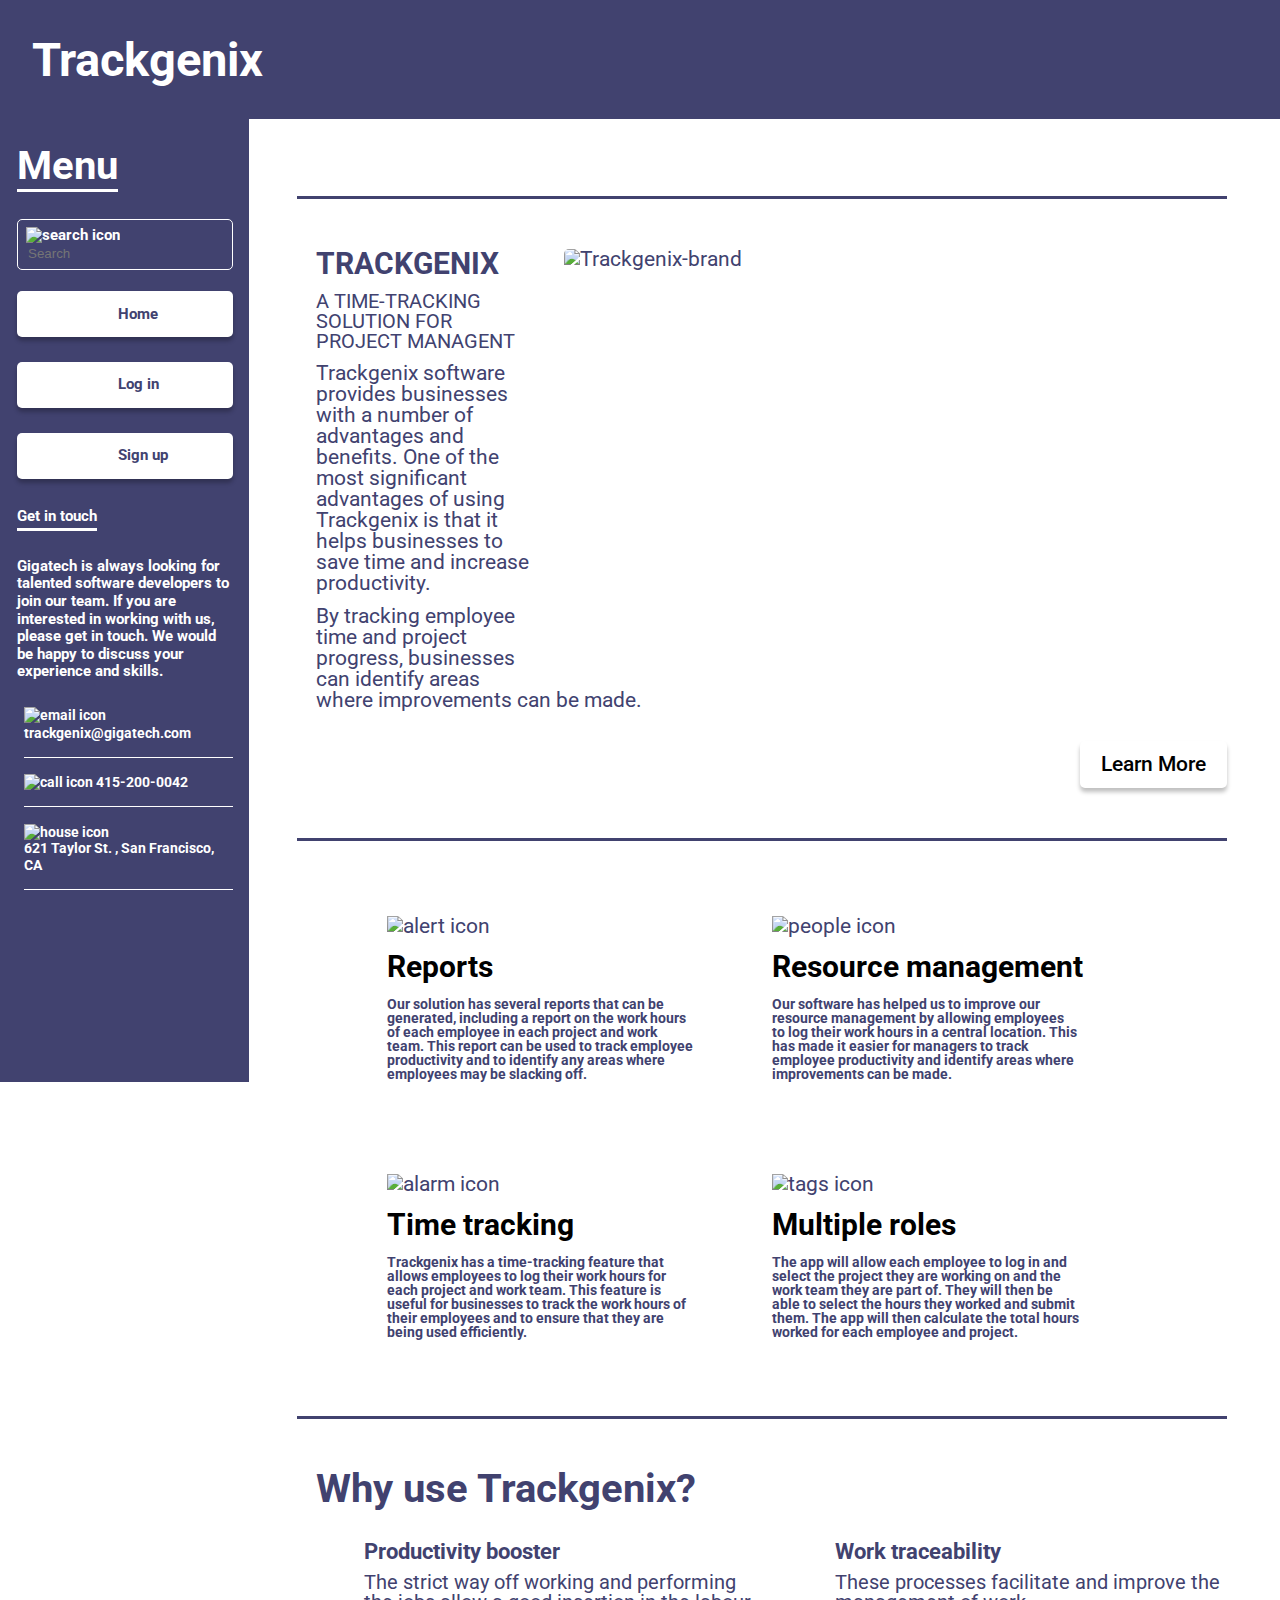
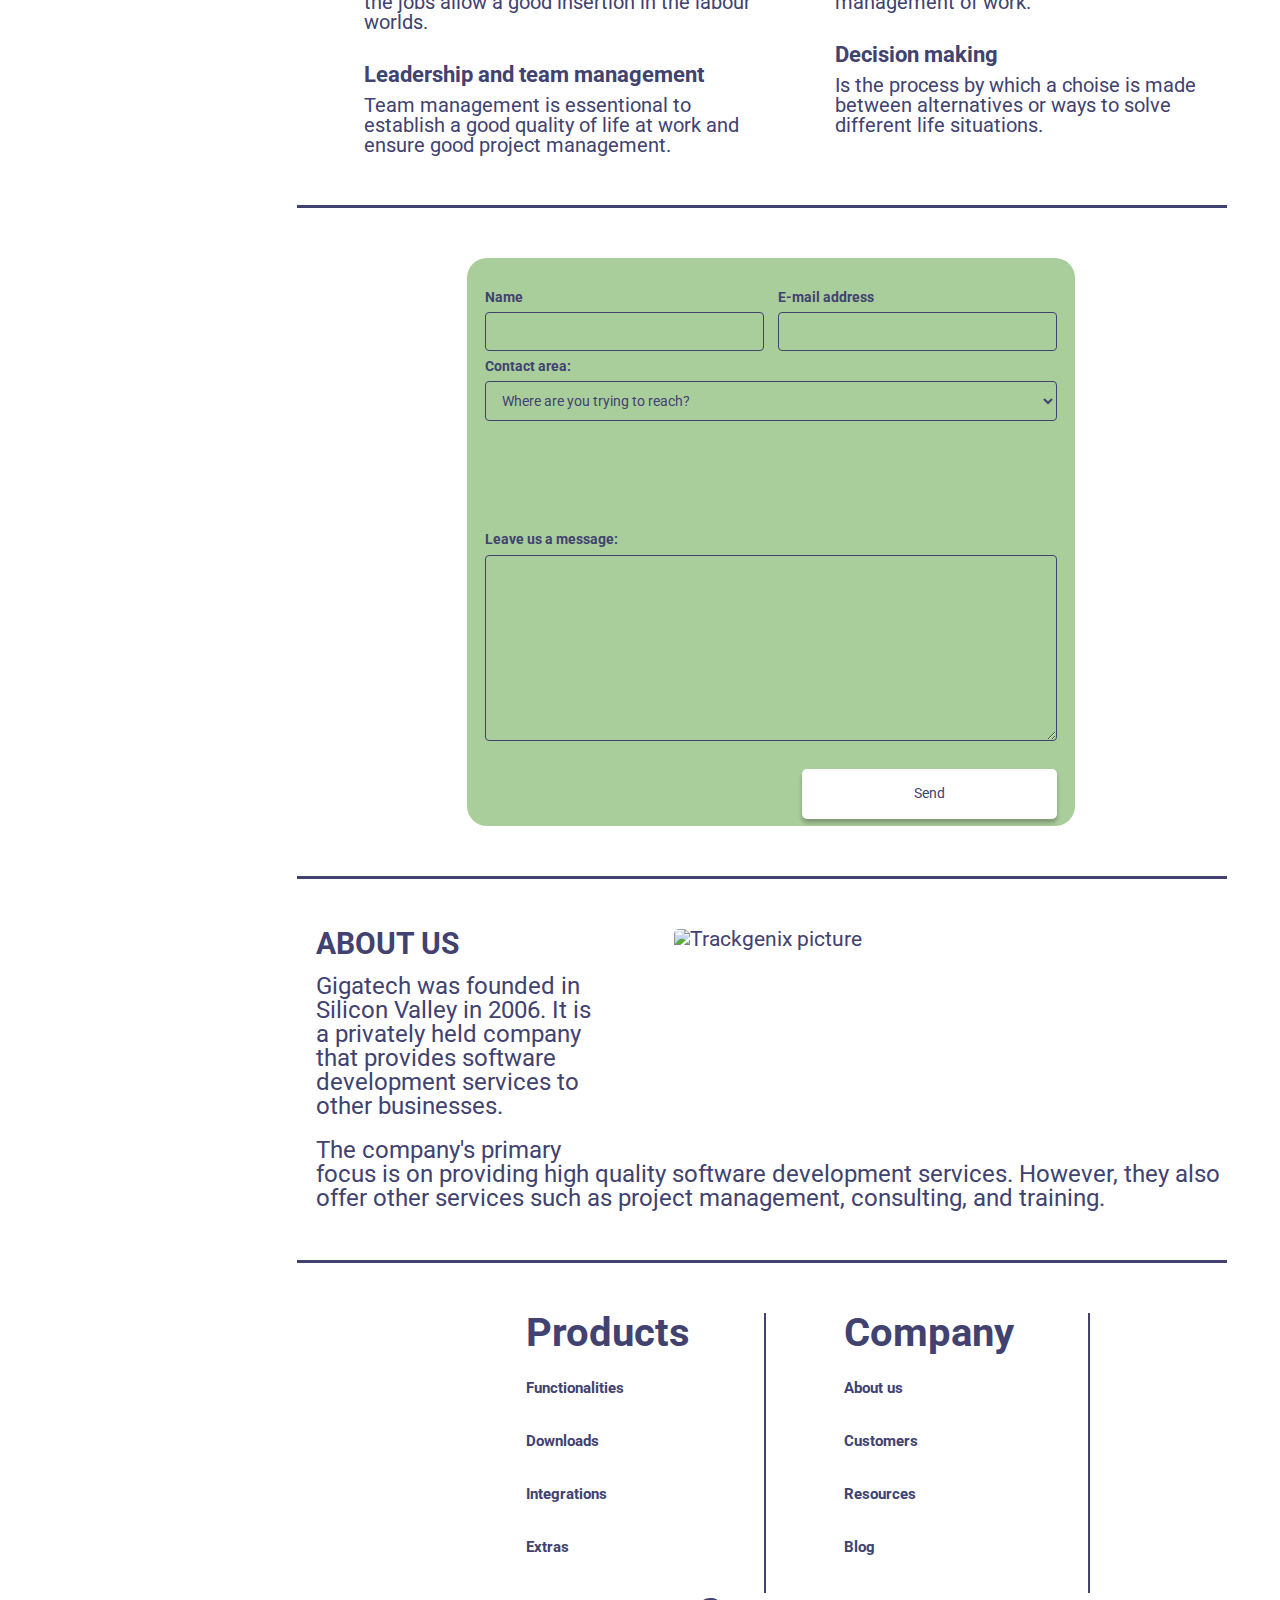
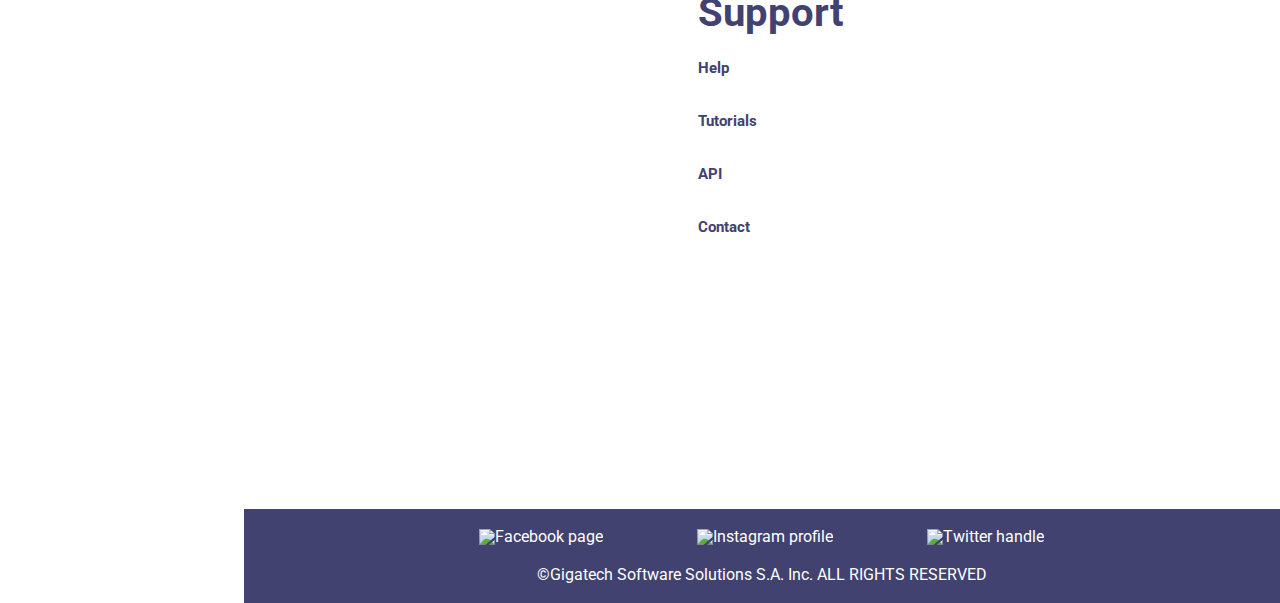
==== semana-04/index.html @ 24db3310 "BaSP-W04-2022: Change log: - Updated foder structure - Copied work from last week to 'semana-04' - A" ====
<!DOCTYPE html>
<html lang="en">
	<head>
		<meta charset="UTF-8">
		<meta http-equiv="X-UA-Compatible" content="IE=edge">
		<meta name="viewport" content="width=device-width, initial-scale=1.0">
		<title>Trackgenix</title>
        <link rel="stylesheet" href="style/reset.css">
        <link rel="stylesheet" href="style/fonts.css">
        <link rel="stylesheet" href="style/style.css">
	</head>
	<body>
		<header>
			<h1>Trackgenix</h1>
		</header>
		<aside>
			<h2>Menu</h2>
			<div class="search-box">
				<img src="/assets/icons/search(white)-icon.svg" alt="search icon">
				<input type="search" placeholder="Search">
			</div>
			<nav>
				<ul>
					<li>
						<a href="/">
							<div class="icon home-icon"></div>
							<span>Home</span>
						</a>
					</li>
					<li>
						<a href="/login">
							<div class="icon login-icon"></div>
							<span>Log in</span>
						</a>
					</li>
					<li>
						<a href="/signup">
							<div class="icon signup-icon"></div>
							<span>Sign up</span>
						</a>
					</li>
				</ul>
			</nav>
			<section class="get-in-touch">
				<h3>Get in touch</h3>
				<p>
					Gigatech is always looking for talented software developers to join our team.
					If you are interested in working with us, please get in touch.
					We would be happy to discuss your experience and skills.
				</p>
				<ul>
					<li>
						<a href="mailto:trackgenix@gigatech.com">
							<img src="/assets/icons/mail-icon.svg" alt="email icon">
							<span>trackgenix@gigatech.com</span>
						</a>
					</li>
					<li>
						<a href="tel:+14152000042">
							<img src="/assets/icons/phone-icon.svg" alt="call icon">
							<span>415-200-0042</span>
						</a>
					</li>
					<li>
						<a href="https://www.google.com/maps/place/621+Taylor+St,+San+Francisco,+CA+94102,+USA">
							<img src="/assets/icons/house2-icon.svg" alt="house icon">
							<span>621 Taylor St. , San Francisco, CA</span>
						</a>
					</li>
                </ul>
			</section>
		</aside>
		<main>
			<section class="intro">
				<img src="/assets/img/time-tracking-art.png" alt="Trackgenix-brand">
				<h2>Trackgenix</h2>
				<h3>a time-tracking solution for project managent</h3>
				<p>
					<strong>Trackgenix</strong> software provides businesses with a number of advantages and benefits.
					One of the most significant advantages of using <strong>Trackgenix</strong> is that it helps
					businesses to <em>save time and increase productivity</em>.</p>
				<p>
					By tracking employee time and project progress, businesses can identify
					areas where improvements can be made.
				</p>
				<a href="/products/trackgenix">Learn More</a>
			</section>
			<section class="features">
				<div>
					<img src="/assets/icons/alert-icon.svg" alt="alert icon">
					<div>
						<h3>Reports</h3>
						<p>
							Our solution has several reports that can be generated,
							including a report on the work hours of each employee in each project and work team.
							This report can be used to <em>track employee productivity</em> and to identify any areas
							where employees may be slacking off.
						</p>
					</div>
				</div>
				<div>
					<img src="/assets/icons/alarm-icon.svg" alt="alarm icon">
					<div>
						<h3>Time tracking</h3>
						<p>
							Trackgenix has a <em>time-tracking feature</em> that allows employees to log their work hours
							<em>for each project and work team</em>. This feature is useful for businesses to track
							the work hours of their employees and to ensure that they are being used efficiently.
						</p>
					</div>
				</div>
				<div>
					<img src="/assets/icons/people-icon.svg" alt="people icon">
					<div>
						<h3>Resource management</h3>
						<p>
							Our software has helped us to <em>improve our resource management</em> by allowing employees
							to log their work hours in a central location. This has made it easier for managers to track
							employee productivity and <em>identify areas where improvements can be made</em>.
						</p>
					</div>
				</div>
				<div>
					<img src="/assets/icons/tags-icon.svg" alt="tags icon">
					<div>
						<h3>Multiple roles</h3>
						<p>
							The app will allow each employee to log in and select the project they are working on and
							the work team they are part of. They will then be able to select the hours they worked and
							submit them. The app will then calculate the total hours worked for each employee and project.
						</p>
					</div>
				</div>
			</section>
			<section class="benefits">
				<h2>Why use Trackgenix?</h2>
				<ul>
					<li>
						<h3>Productivity booster</h3>
						<p>
							The strict way off working and performing the jobs
							allow a good insertion in the labour worlds.
						</p>
					</li>
					<li>
						<h3>Leadership and team management</h3>
						<p>
							Team management is essentional to establish a good quality of life
							at work and ensure good project management.
						</p>
					</li>
					<li>
						<h3>Work traceability</h3>
						<p>These processes facilitate and improve the management of work.</p>
					</li>
					<li>
						<h3>Decision making</h3>
						<p>
							Is the process by which a choise is made between alternatives
							or ways to solve different life situations.
						</p>
					</li>
				</ul>
			</section>
			<section>
				<form action="/send-message" method="POST">
					<div>
						<label for="name">Name</label>
						<input type="text" name="name" id="name">
						<label for="email">E-mail address</label>
						<input type="email" name="email" id="email">
					</div>
					<label for="area">Contact area:</label>
					<select name="area" id="area">
						<option value="" disabled="true" selected="true">Where are you trying to reach?</option>
						<option value="hr">Human Resources</option>
						<option value="business">Business</option>
						<option value="sysadmin">Systems</option>
					</select>
					<label for="message">Leave us a message:</label>
					<textarea name="message" id="message" cols="50" rows="10"></textarea>
					<input type="submit" value="Send">
				</form>
			</section>
			<section class="about-us">
				<img src="/assets/img/trackgenix-headquarters.jpg" alt="Trackgenix picture">
				<h2>About us</h2>
				<p>
					Gigatech was founded in Silicon Valley in 2006. It is a privately held company
					that <em>provides software development services to other businesses</em>.
				</p>
				<p>
					The company's primary focus is on <em>providing high quality software development services</em>.
					However, they also offer other services such as project management, consulting, and training.
				</p>
			</section>
			<section class="site-map">
				<div>
					<h3>Products</h3>
					<ul>
						<li><a href="/product-features">Functionalities</a></li>
						<li><a href="/downloads">Downloads</a></li>
						<li><a href="/plugins">Integrations</a></li>
						<li><a href="/extras">Extras</a></li>
					</ul>
				</div>
				<div>
					<h3>Company</h3>
					<ul>
						<li><a href="/about-us">About us</a></li>
						<li><a href="/clients">Customers</a></li>
						<li><a href="/resources">Resources</a></li>
						<li><a href="/blog">Blog</a></li>
					</ul>
				</div>
				<div>
					<h3>Support</h3>
					<ul>
						<li><a href="/documentation">Help</a></li>
						<li><a href="/documentation/tutorials">Tutorials</a></li>
						<li><a href="/documentation/api">API</a></li>
						<li><a href="/contact">Contact</a></li>
					</ul>
				</div>
			</section>
		</main>
		<footer>
			<ul>
				<li>
					<a href="www.facebook.com/Trackgenix">
						<img src="/assets/icons/Facebook(white).svg" alt="Facebook page">
					</a>
				</li>
				<li>
					<a href="www.instagram.com/Trackgenix">
						<img src="/assets/icons/Instagram(white).svg" alt="Instagram profile">
					</a>
				</li>
				<li>
					<a href="www.twitter.com/Trackgenix">
						<img src="/assets/icons/Twitter(white).svg" alt="Twitter handle">
					</a>
				</li>
			</ul>
			<p>&copy;Gigatech Software Solutions S.A. Inc. ALL RIGHTS RESERVED</p>
		</footer>
	</body>
</html>
---- semana-04/style/fonts.css ----
/* Roboto--Regular(400), Medium(500) Bold(700) @ Google Fonts */
@import url('https://fonts.googleapis.com/css2?family=Roboto:wght@400;700;500&display=swap');
---- semana-04/style/style.css ----
/* This are for debugging purposes
* {
    background-color: #00ff0004;
    outline: 0.1px solid green;
} */
body{
    font-family: 'Roboto', sans-serif;
}
header {
    position:fixed;
    width: 100%;
    top: 0px;
    left:0px;
    padding-block: 36px;
    padding-left: 32px;
    font-weight: bold;
    background-color: #41426F;
    color: white;
    font-size: 47px;
}
aside {
    position: fixed;
    /* 255px = 16.86% @ 1512 = 100% */
    width: 16.86%;
    top: 119px;
    left: 0px;
    padding: 23px 16px 192px 17px;
    background-color: #41426F;
    color: white;
    font-size: 15px;
    font-weight: bold;
    line-height: 17.58px;

}
aside h2 {
    display: inline-block;
    margin-bottom: 27px;
    border-bottom: 3px white solid;
    font-size: 40px;
    line-height: 47px;
}
aside h3 {
    display: inline-block;
    margin-bottom: 27px; ;
    border-bottom: 3px white solid;
    line-height: 24px;
}
aside .search-box {
    margin-bottom: 21px;
    padding: 7px 8px;
    background-color: transparent;
    border: 1px white solid;
    border-radius: 5px;
}
aside input {
    display: inline-block;
    height: 16px;
    background-color: inherit;
    border: 0px;
    color: white;
}
aside nav a {
    display: block;
    margin-bottom: 25px;
    padding-block: 14px;
    padding-left: 35%;
    background-color: white;
    border-radius: 5px;
    color: #41426F;
    text-align: left;
    text-decoration: none;
    box-shadow: 0px 4px 4px #00000040;
    transition-property: color background-color;
    transition-duration: 0.3s;
}
aside nav a:hover {
    background-color: #AACE9B;
    color: white;
}
aside nav span { margin-left: 5px; }
aside nav .icon {
    float: left;
    width: 20px;
    height: 20px;
    background-position: center;
    background-repeat: no-repeat;
    background-size: contain;
    vertical-align: middle;
    transition: background-image 0.3s;
}
.home-icon { background-image: url(../img/icons/house-icon.svg); }
aside nav a:hover .home-icon { background-image: url(../img/icons/house-icon-white.svg); }
.login-icon { background-image: url(../img/icons/login-icon.svg); }
aside nav a:hover .login-icon   { background-image: url(../img/icons/login-icon-white.svg); }
.signup-icon { background-image: url(../img/icons/man-icon.svg); }
aside nav a:hover .signup-icon   { background-image: url(../img/icons/man-icon-white.svg); }
aside img,span {
    display: inline-block;
    vertical-align: middle;
}
aside .get-in-touch ul{
    margin-top: 10px;
    margin-left: 7px;
}
aside .get-in-touch li{
    display: block;
    padding-block: 15.5px;
    /*  padding-left: 5px; */
    border-bottom: 1px white solid;
    font-size: 14px;
    line-height: 16.4px;
}
main{
    margin-top: 120px;
    /* 288px = 19.05% @ 1512 = 100% */
    margin-left: 19.05%;
    padding-top: 76px;
    padding-inline: 53px;
    color: #41426F;
    font-size: 21px;
}
main section{
    padding-block: 50px;
    padding-left: 19px;
    border-top: 3px #41426F solid;
    /* border-bottom: 3px #41426F solid; */
}
main .intro h2 {
    margin-bottom: 12px;
    font-size: 30px;
    font-weight: bold;
    text-transform: uppercase;
}
main .intro h3 {
    margin-bottom: 12px;
    font-size: 20px;
    text-transform: uppercase;
}
main .intro p{
    margin-bottom: 12px;
}
main .intro img {
    width: 663px;
    height: 373px;
    margin-left: 27px;
    margin-bottom: 50px;
    float: right;
    border-radius: 5px;
    object-position: center center;
    object-fit: cover;
}
main .intro a{
    width: 147px;
    margin-top: 18px;
    margin-bottom: 50px;
    float: right;
    border-radius: 5px;
    color:black;
    font-weight: 500;
    line-height: 47px;
    text-align: center;
    box-shadow: 0px 4px 4px #00000040;
    transition-property: color background-color;
    transition-duration: 0.3s;
}
main .intro a:hover{
    background-color: #AACE9B;
    color: white;
}
main .features{
    padding: 75px 90px;
    column-count: 2;
    clear: both;
}
main .features img {
    width: 58px;
    vertical-align: top;
}
main .features h3 {
    display: inline;
    margin-bottom: 15px;
    color: black;
    font-size: 30px;
    line-height: 60px;
    font-weight: bold;
}
main .features p {
    width: 307px;
    font-size: 14px;
    font-weight: bold;
}
main .features>div:nth-child(odd) {
    margin-bottom: 91px;
}
main .features div div {
    display:inline-block;
}
main form {
    width: 572px;
    margin-inline: auto;
    padding-top: 31px;
    padding-inline: 18px;
    background-color: #AACE9B;
    border-radius: 20px;
    color: #41426F;
    font-size: 14px;
    font-weight: 700;
    line-height: 16.41px;
    overflow: auto;
}
main form label {
    display: inline-block;
    margin-bottom: 7px;
}
main form label[for=message] { margin-top: 103px; }
main form input,textarea,select {
    display: block;
    width: 100%;
    box-sizing: border-box;
    padding-inline: 12px;
    padding-block: 10px;
    margin-bottom: 7px;
    background-color: transparent;
    border: #41426F 1px solid;
    border-radius: 4px;
    color: inherit;
    font: inherit;
    font-weight: normal;
}
main input[type=submit]{
    transition-property: color background-color;
    transition-duration: 0.3s;
}
main input[type=submit]:hover{
    background-color: #41426F;
    color: white;
}
main form div {
    column-count: 2;
}
main form input[type=submit] {
    width: 255px;
    height: 50px;
    margin-top: 21px;
    float: right;
    background-color: white;
    border: none;
    border-radius: 5px;
    box-shadow: 0px 4px 4px #00000040;
}
main .benefits { font-size: 20px; }
main .benefits h2 {
    font-size: 40px;
    font-weight: bold;
}
main .benefits h3 {
    display: inline-block;
    margin-top: 32px;
    margin-bottom: 9px;
    font-size: 22px;
    font-weight: bold;
}
main .benefits ul {
    margin-left: 48px;
    list-style-position: inside;
    list-style-image: url(../img/icons/triangle-icon.svg);
    column-count: 2;
    column-gap: 80px;
}
main .about-us h2 {
    margin-bottom: 15px;
    font-size: 30px;
    font-weight: bold;
    text-transform: uppercase;
}
main .about-us p{
    margin-bottom: 20px;
    font-size: 24px;
}
main .about-us p:last-child{ margin-bottom: 0px; }
main .about-us img {
    width: 60.67%;
    height: 211px;
    margin-left: 65px;
    float: right;
    object-fit: cover;
    border-radius: 5px;
}
main .site-map {
    margin-bottom: 186px;
    font-size: 15px;
    font-weight: bold;
    text-align: center;
}
main .site-map div{
    display: inline-block;
    border-right: 2px #41426F solid;
    padding-inline: 74px;
}
main .site-map div:last-child{ border-right: none; }
main .site-map h3{ font-size: 40px; }
main .site-map li {
    margin-block: 38px;
    text-align: left;
    list-style-position: inside;
    list-style-image: url(../img/icons/triangle-icon.svg);
}
main .site-map li:first-child { margin-block: 28px; }
footer {
    margin-left: 19.05%;
    padding-block: 20px;
    background-color: #41426F;
    text-align: center;
    color: white;
}
footer li {
    display: inline-block;
    margin-inline: 45px;
    margin-bottom: 22px;
}
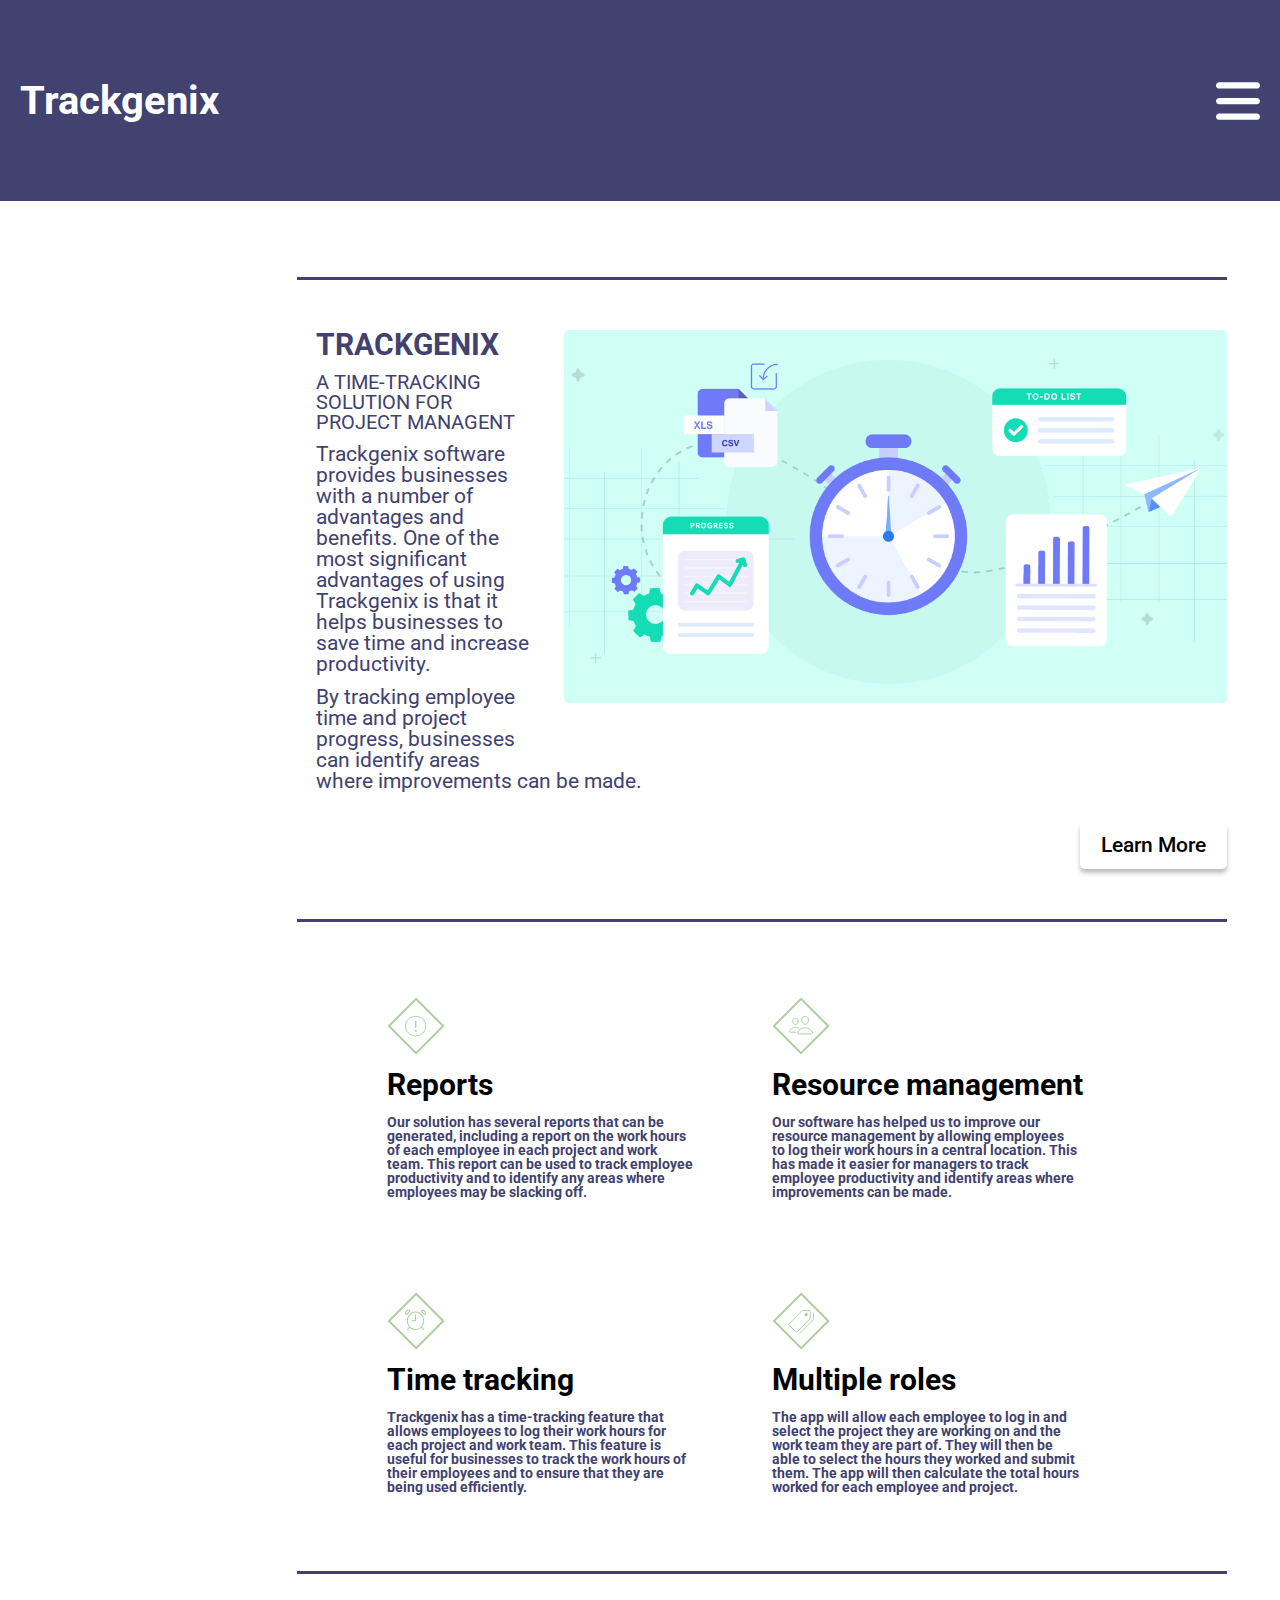
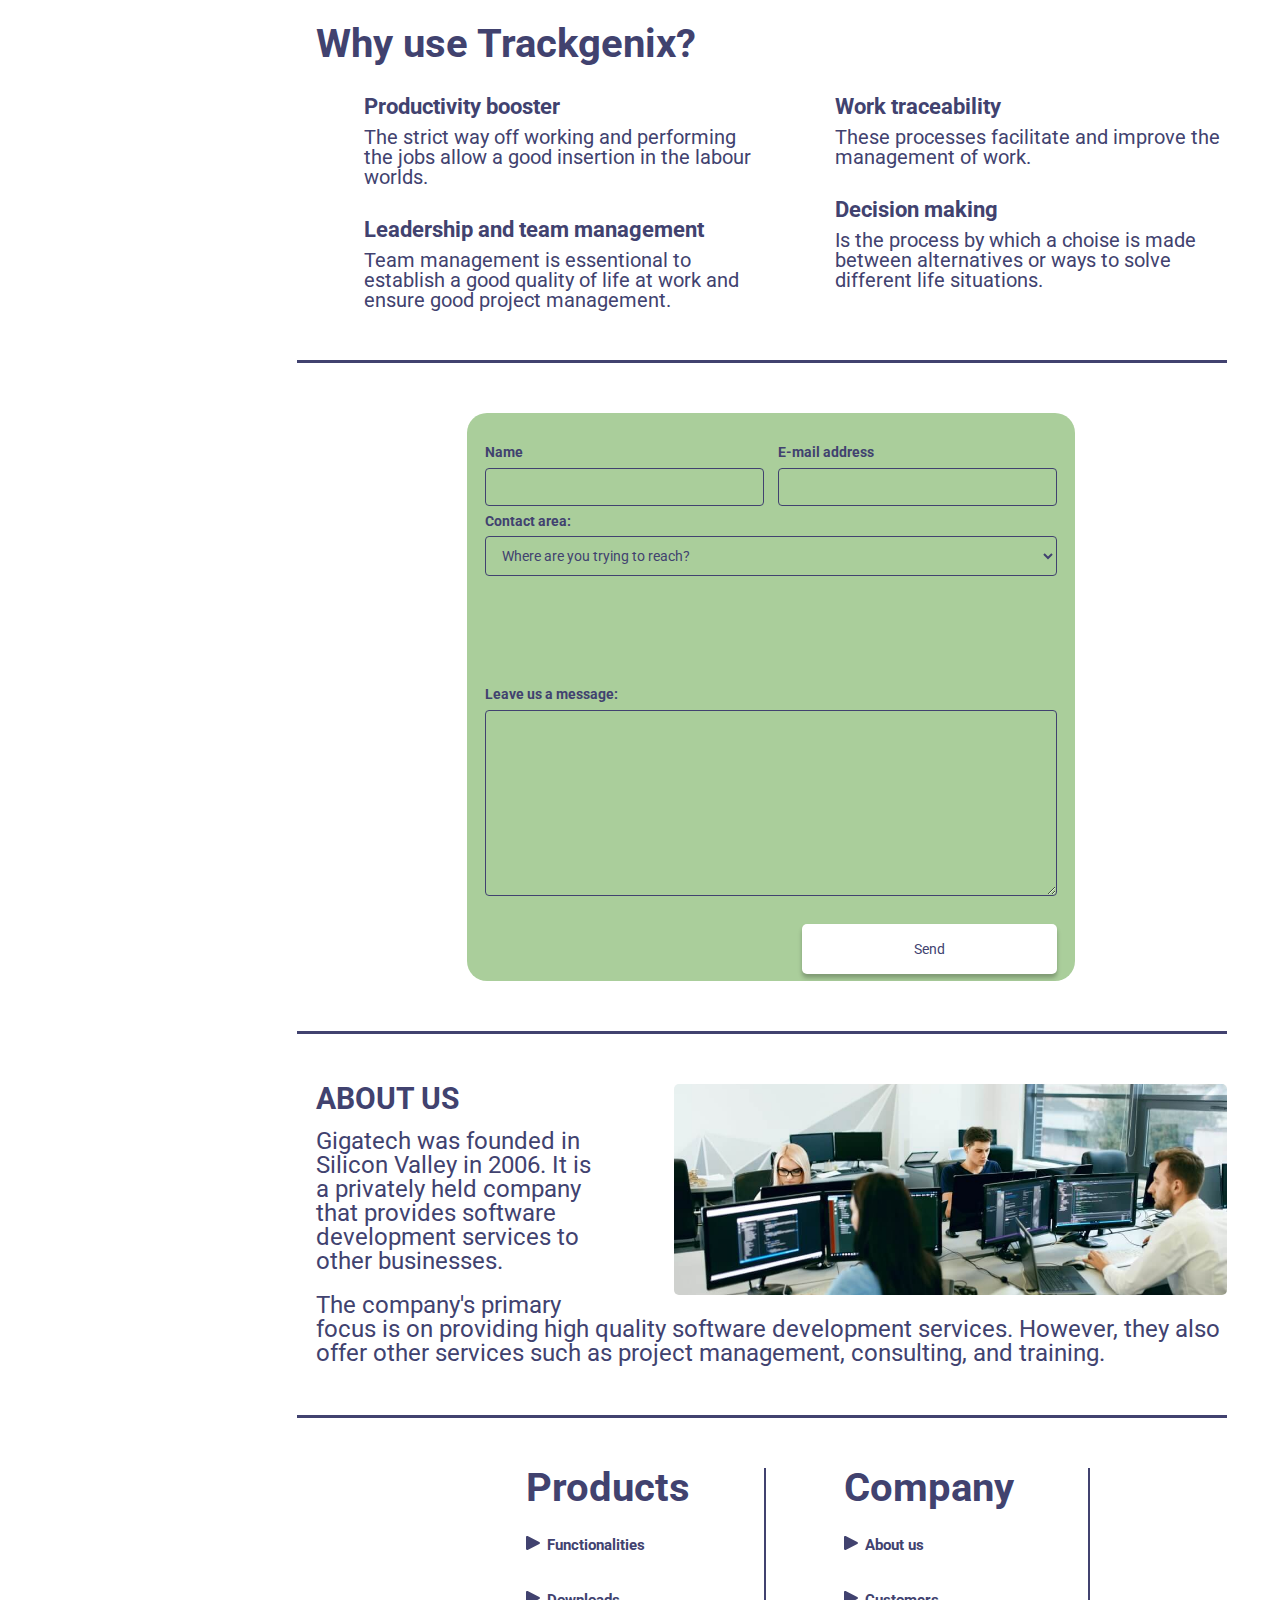
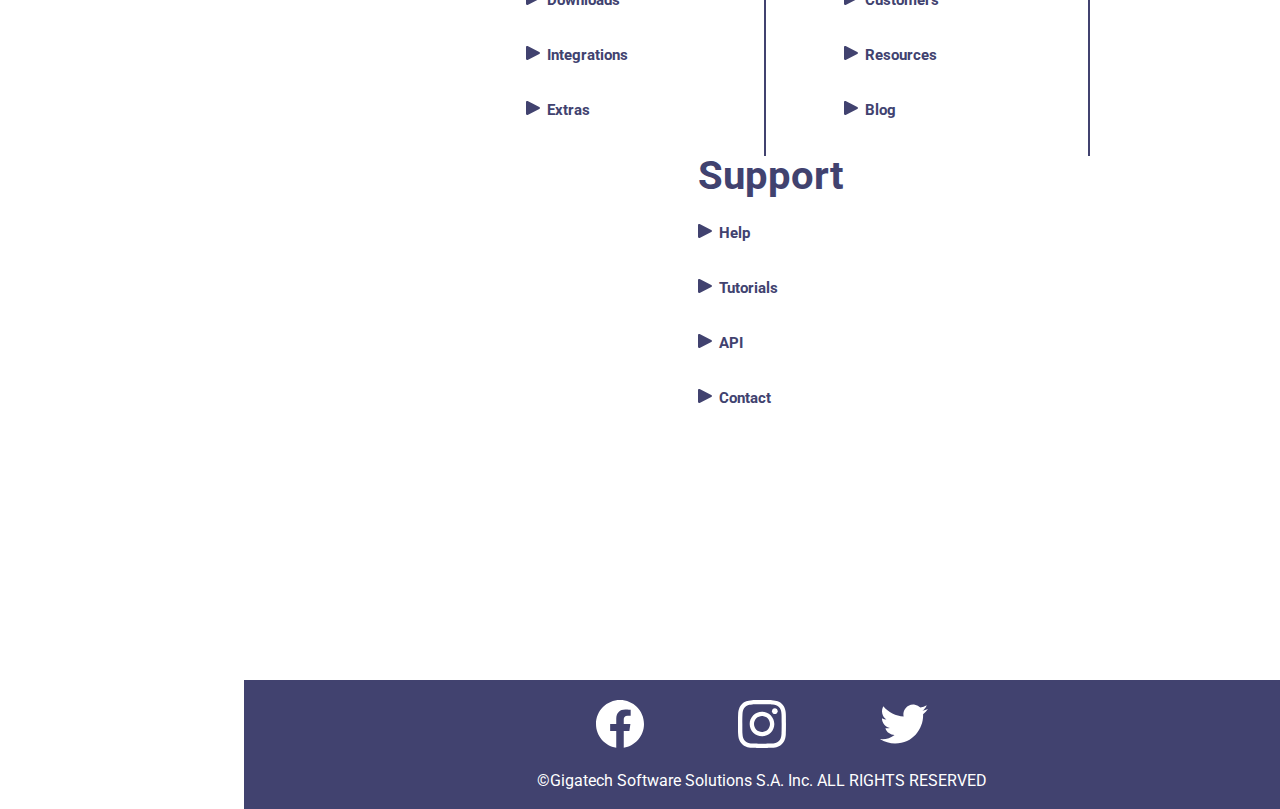
==== commit e900a1e0: "BaSP-W04-2022: Styles modularized, header styled" ====
--- a/semana-04/index.html
+++ b/semana-04/index.html
@@ -8,15 +8,20 @@
         <link rel="stylesheet" href="style/reset.css">
         <link rel="stylesheet" href="style/fonts.css">
         <link rel="stylesheet" href="style/style.css">
+        <link rel="stylesheet" href="style/header.css">
+        <link rel="stylesheet" href="style/sidebar.css">
+        <link rel="stylesheet" href="style/main.css">
+        <link rel="stylesheet" href="style/footer.css">
 	</head>
 	<body>
 		<header>
 			<h1>Trackgenix</h1>
+			<img src="./assets/icons/bars-solid.svg" alt="">
 		</header>
 		<aside>
 			<h2>Menu</h2>
 			<div class="search-box">
-				<img src="/assets/icons/search(white)-icon.svg" alt="search icon">
+				<img src="./assets/icons/search(white)-icon.svg" alt="search icon">
 				<input type="search" placeholder="Search">
 			</div>
 			<nav>
@@ -51,19 +56,19 @@
 				<ul>
 					<li>
 						<a href="mailto:trackgenix@gigatech.com">
-							<img src="/assets/icons/mail-icon.svg" alt="email icon">
+							<img src="./assets/icons/mail-icon.svg" alt="email icon">
 							<span>trackgenix@gigatech.com</span>
 						</a>
 					</li>
 					<li>
 						<a href="tel:+14152000042">
-							<img src="/assets/icons/phone-icon.svg" alt="call icon">
+							<img src="./assets/icons/phone-icon.svg" alt="call icon">
 							<span>415-200-0042</span>
 						</a>
 					</li>
 					<li>
 						<a href="https://www.google.com/maps/place/621+Taylor+St,+San+Francisco,+CA+94102,+USA">
-							<img src="/assets/icons/house2-icon.svg" alt="house icon">
+							<img src="./assets/icons/house2-icon.svg" alt="house icon">
 							<span>621 Taylor St. , San Francisco, CA</span>
 						</a>
 					</li>
@@ -72,7 +77,7 @@
 		</aside>
 		<main>
 			<section class="intro">
-				<img src="/assets/img/time-tracking-art.png" alt="Trackgenix-brand">
+				<img src="./assets/img/time-tracking-art.png" alt="Trackgenix-brand">
 				<h2>Trackgenix</h2>
 				<h3>a time-tracking solution for project managent</h3>
 				<p>
@@ -87,7 +92,7 @@
 			</section>
 			<section class="features">
 				<div>
-					<img src="/assets/icons/alert-icon.svg" alt="alert icon">
+					<img src="./assets/icons/alert-icon.svg" alt="alert icon">
 					<div>
 						<h3>Reports</h3>
 						<p>
@@ -99,18 +104,18 @@
 					</div>
 				</div>
 				<div>
-					<img src="/assets/icons/alarm-icon.svg" alt="alarm icon">
+					<img src="./assets/icons/alarm-icon.svg" alt="alarm icon">
 					<div>
 						<h3>Time tracking</h3>
 						<p>
-							Trackgenix has a <em>time-tracking feature</em> that allows employees to log their work hours
-							<em>for each project and work team</em>. This feature is useful for businesses to track
-							the work hours of their employees and to ensure that they are being used efficiently.
-						</p>
-					</div>
-				</div>
-				<div>
-					<img src="/assets/icons/people-icon.svg" alt="people icon">
+							Trackgenix has a <em>time-tracking feature</em> that allows employees to log their work
+							hours <em>for each project and work team</em>. This feature is useful for businesses to
+							track the work hours of their employees and to ensure that they are being used efficiently.
+						</p>
+					</div>
+				</div>
+				<div>
+					<img src="./assets/icons/people-icon.svg" alt="people icon">
 					<div>
 						<h3>Resource management</h3>
 						<p>
@@ -121,13 +126,14 @@
 					</div>
 				</div>
 				<div>
-					<img src="/assets/icons/tags-icon.svg" alt="tags icon">
+					<img src="./assets/icons/tags-icon.svg" alt="tags icon">
 					<div>
 						<h3>Multiple roles</h3>
 						<p>
-							The app will allow each employee to log in and select the project they are working on and
-							the work team they are part of. They will then be able to select the hours they worked and
-							submit them. The app will then calculate the total hours worked for each employee and project.
+							The app will allow each employee to log in and select
+							the project they are working on and the work team they are part of.
+							They will then be able to select the hours they worked and submit them.
+							The app will then calculate the total hours worked for each employee and project.
 						</p>
 					</div>
 				</div>
@@ -183,7 +189,7 @@
 				</form>
 			</section>
 			<section class="about-us">
-				<img src="/assets/img/trackgenix-headquarters.jpg" alt="Trackgenix picture">
+				<img src="./assets/img/trackgenix-headquarters.jpg" alt="Trackgenix picture">
 				<h2>About us</h2>
 				<p>
 					Gigatech was founded in Silicon Valley in 2006. It is a privately held company
@@ -228,17 +234,17 @@
 			<ul>
 				<li>
 					<a href="www.facebook.com/Trackgenix">
-						<img src="/assets/icons/Facebook(white).svg" alt="Facebook page">
+						<img src="./assets/icons/Facebook(white).svg" alt="Facebook page">
 					</a>
 				</li>
 				<li>
 					<a href="www.instagram.com/Trackgenix">
-						<img src="/assets/icons/Instagram(white).svg" alt="Instagram profile">
+						<img src="./assets/icons/Instagram(white).svg" alt="Instagram profile">
 					</a>
 				</li>
 				<li>
 					<a href="www.twitter.com/Trackgenix">
-						<img src="/assets/icons/Twitter(white).svg" alt="Twitter handle">
+						<img src="./assets/icons/Twitter(white).svg" alt="Twitter handle">
 					</a>
 				</li>
 			</ul>
--- a/semana-04/style/style.css
+++ b/semana-04/style/style.css
@@ -6,315 +6,6 @@
 body{
     font-family: 'Roboto', sans-serif;
 }
-header {
-    position:fixed;
-    width: 100%;
-    top: 0px;
-    left:0px;
-    padding-block: 36px;
-    padding-left: 32px;
-    font-weight: bold;
-    background-color: #41426F;
-    color: white;
-    font-size: 47px;
-}
 aside {
-    position: fixed;
-    /* 255px = 16.86% @ 1512 = 100% */
-    width: 16.86%;
-    top: 119px;
-    left: 0px;
-    padding: 23px 16px 192px 17px;
-    background-color: #41426F;
-    color: white;
-    font-size: 15px;
-    font-weight: bold;
-    line-height: 17.58px;
-
-}
-aside h2 {
-    display: inline-block;
-    margin-bottom: 27px;
-    border-bottom: 3px white solid;
-    font-size: 40px;
-    line-height: 47px;
-}
-aside h3 {
-    display: inline-block;
-    margin-bottom: 27px; ;
-    border-bottom: 3px white solid;
-    line-height: 24px;
-}
-aside .search-box {
-    margin-bottom: 21px;
-    padding: 7px 8px;
-    background-color: transparent;
-    border: 1px white solid;
-    border-radius: 5px;
-}
-aside input {
-    display: inline-block;
-    height: 16px;
-    background-color: inherit;
-    border: 0px;
-    color: white;
-}
-aside nav a {
-    display: block;
-    margin-bottom: 25px;
-    padding-block: 14px;
-    padding-left: 35%;
-    background-color: white;
-    border-radius: 5px;
-    color: #41426F;
-    text-align: left;
-    text-decoration: none;
-    box-shadow: 0px 4px 4px #00000040;
-    transition-property: color background-color;
-    transition-duration: 0.3s;
-}
-aside nav a:hover {
-    background-color: #AACE9B;
-    color: white;
-}
-aside nav span { margin-left: 5px; }
-aside nav .icon {
-    float: left;
-    width: 20px;
-    height: 20px;
-    background-position: center;
-    background-repeat: no-repeat;
-    background-size: contain;
-    vertical-align: middle;
-    transition: background-image 0.3s;
-}
-.home-icon { background-image: url(../img/icons/house-icon.svg); }
-aside nav a:hover .home-icon { background-image: url(../img/icons/house-icon-white.svg); }
-.login-icon { background-image: url(../img/icons/login-icon.svg); }
-aside nav a:hover .login-icon   { background-image: url(../img/icons/login-icon-white.svg); }
-.signup-icon { background-image: url(../img/icons/man-icon.svg); }
-aside nav a:hover .signup-icon   { background-image: url(../img/icons/man-icon-white.svg); }
-aside img,span {
-    display: inline-block;
-    vertical-align: middle;
-}
-aside .get-in-touch ul{
-    margin-top: 10px;
-    margin-left: 7px;
-}
-aside .get-in-touch li{
-    display: block;
-    padding-block: 15.5px;
-    /*  padding-left: 5px; */
-    border-bottom: 1px white solid;
-    font-size: 14px;
-    line-height: 16.4px;
-}
-main{
-    margin-top: 120px;
-    /* 288px = 19.05% @ 1512 = 100% */
-    margin-left: 19.05%;
-    padding-top: 76px;
-    padding-inline: 53px;
-    color: #41426F;
-    font-size: 21px;
-}
-main section{
-    padding-block: 50px;
-    padding-left: 19px;
-    border-top: 3px #41426F solid;
-    /* border-bottom: 3px #41426F solid; */
-}
-main .intro h2 {
-    margin-bottom: 12px;
-    font-size: 30px;
-    font-weight: bold;
-    text-transform: uppercase;
-}
-main .intro h3 {
-    margin-bottom: 12px;
-    font-size: 20px;
-    text-transform: uppercase;
-}
-main .intro p{
-    margin-bottom: 12px;
-}
-main .intro img {
-    width: 663px;
-    height: 373px;
-    margin-left: 27px;
-    margin-bottom: 50px;
-    float: right;
-    border-radius: 5px;
-    object-position: center center;
-    object-fit: cover;
-}
-main .intro a{
-    width: 147px;
-    margin-top: 18px;
-    margin-bottom: 50px;
-    float: right;
-    border-radius: 5px;
-    color:black;
-    font-weight: 500;
-    line-height: 47px;
-    text-align: center;
-    box-shadow: 0px 4px 4px #00000040;
-    transition-property: color background-color;
-    transition-duration: 0.3s;
-}
-main .intro a:hover{
-    background-color: #AACE9B;
-    color: white;
-}
-main .features{
-    padding: 75px 90px;
-    column-count: 2;
-    clear: both;
-}
-main .features img {
-    width: 58px;
-    vertical-align: top;
-}
-main .features h3 {
-    display: inline;
-    margin-bottom: 15px;
-    color: black;
-    font-size: 30px;
-    line-height: 60px;
-    font-weight: bold;
-}
-main .features p {
-    width: 307px;
-    font-size: 14px;
-    font-weight: bold;
-}
-main .features>div:nth-child(odd) {
-    margin-bottom: 91px;
-}
-main .features div div {
-    display:inline-block;
-}
-main form {
-    width: 572px;
-    margin-inline: auto;
-    padding-top: 31px;
-    padding-inline: 18px;
-    background-color: #AACE9B;
-    border-radius: 20px;
-    color: #41426F;
-    font-size: 14px;
-    font-weight: 700;
-    line-height: 16.41px;
-    overflow: auto;
-}
-main form label {
-    display: inline-block;
-    margin-bottom: 7px;
-}
-main form label[for=message] { margin-top: 103px; }
-main form input,textarea,select {
-    display: block;
-    width: 100%;
-    box-sizing: border-box;
-    padding-inline: 12px;
-    padding-block: 10px;
-    margin-bottom: 7px;
-    background-color: transparent;
-    border: #41426F 1px solid;
-    border-radius: 4px;
-    color: inherit;
-    font: inherit;
-    font-weight: normal;
-}
-main input[type=submit]{
-    transition-property: color background-color;
-    transition-duration: 0.3s;
-}
-main input[type=submit]:hover{
-    background-color: #41426F;
-    color: white;
-}
-main form div {
-    column-count: 2;
-}
-main form input[type=submit] {
-    width: 255px;
-    height: 50px;
-    margin-top: 21px;
-    float: right;
-    background-color: white;
-    border: none;
-    border-radius: 5px;
-    box-shadow: 0px 4px 4px #00000040;
-}
-main .benefits { font-size: 20px; }
-main .benefits h2 {
-    font-size: 40px;
-    font-weight: bold;
-}
-main .benefits h3 {
-    display: inline-block;
-    margin-top: 32px;
-    margin-bottom: 9px;
-    font-size: 22px;
-    font-weight: bold;
-}
-main .benefits ul {
-    margin-left: 48px;
-    list-style-position: inside;
-    list-style-image: url(../img/icons/triangle-icon.svg);
-    column-count: 2;
-    column-gap: 80px;
-}
-main .about-us h2 {
-    margin-bottom: 15px;
-    font-size: 30px;
-    font-weight: bold;
-    text-transform: uppercase;
-}
-main .about-us p{
-    margin-bottom: 20px;
-    font-size: 24px;
-}
-main .about-us p:last-child{ margin-bottom: 0px; }
-main .about-us img {
-    width: 60.67%;
-    height: 211px;
-    margin-left: 65px;
-    float: right;
-    object-fit: cover;
-    border-radius: 5px;
-}
-main .site-map {
-    margin-bottom: 186px;
-    font-size: 15px;
-    font-weight: bold;
-    text-align: center;
-}
-main .site-map div{
-    display: inline-block;
-    border-right: 2px #41426F solid;
-    padding-inline: 74px;
-}
-main .site-map div:last-child{ border-right: none; }
-main .site-map h3{ font-size: 40px; }
-main .site-map li {
-    margin-block: 38px;
-    text-align: left;
-    list-style-position: inside;
-    list-style-image: url(../img/icons/triangle-icon.svg);
-}
-main .site-map li:first-child { margin-block: 28px; }
-footer {
-    margin-left: 19.05%;
-    padding-block: 20px;
-    background-color: #41426F;
-    text-align: center;
-    color: white;
-}
-footer li {
-    display: inline-block;
-    margin-inline: 45px;
-    margin-bottom: 22px;
+    display:none;
 }--- a/semana-04/style/header.css
+++ b/semana-04/style/header.css
@@ -0,0 +1,21 @@
+header {
+    position:fixed;
+    display: flex;
+    justify-content: space-between;
+    align-items: center;
+    vertical-align: middle;
+    width: 100%;
+    top: 0px;
+    left:0px;
+    height: 201.26px;
+    font-weight: bold;
+    background-color: #41426F;
+    color: white;
+    font-size: 40px;
+}
+header img {
+    height: 50px;
+}
+header>*{
+    margin-inline: 20px;
+}--- a/semana-04/style/sidebar.css
+++ b/semana-04/style/sidebar.css
@@ -0,0 +1,92 @@
+aside {
+    position: fixed;
+    /* 255px = 16.86% @ 1512 = 100% */
+    width: 16.86%;
+    top: 119px;
+    left: 0px;
+    padding: 23px 16px 192px 17px;
+    background-color: #41426F;
+    color: white;
+    font-size: 15px;
+    font-weight: bold;
+    line-height: 17.58px;
+
+}
+aside h2 {
+    display: inline-block;
+    margin-bottom: 27px;
+    border-bottom: 3px #AACE9B solid;
+    font-size: 40px;
+    line-height: 47px;
+}
+aside h3 {
+    display: inline-block;
+    margin-bottom: 27px; ;
+    border-bottom: 3px #AACE9B solid;
+    line-height: 24px;
+}
+aside .search-box {
+    margin-bottom: 21px;
+    padding: 7px 8px;
+    background-color: transparent;
+    border: 1px white solid;
+    border-radius: 5px;
+}
+aside input {
+    display: inline-block;
+    height: 16px;
+    background-color: inherit;
+    border: 0px;
+    color: white;
+}
+aside nav a {
+    display: block;
+    margin-bottom: 25px;
+    padding-block: 14px;
+    padding-left: 35%;
+    background-color: white;
+    border-radius: 5px;
+    color: #41426F;
+    text-align: left;
+    text-decoration: none;
+    box-shadow: 0px 4px 4px #00000040;
+    transition-property: color background-color;
+    transition-duration: 0.3s;
+}
+aside nav a:hover {
+    background-color: #AACE9B;
+    color: white;
+}
+aside nav span { margin-left: 5px; }
+aside nav .icon {
+    float: left;
+    width: 20px;
+    height: 20px;
+    background-position: center;
+    background-repeat: no-repeat;
+    background-size: contain;
+    vertical-align: middle;
+    transition: background-image 0.3s;
+}
+.home-icon { background-image: url(../assets/icons/house-icon.svg); }
+aside nav a:hover .home-icon { background-image: url(../assets/icons/house-icon-white.svg); }
+.login-icon { background-image: url(../assets/icons/login-icon.svg); }
+aside nav a:hover .login-icon   { background-image: url(../assets/icons/login-icon-white.svg); }
+.signup-icon { background-image: url(../assets/icons/man-icon.svg); }
+aside nav a:hover .signup-icon   { background-image: url(../assets/icons/man-icon-white.svg); }
+aside img,span {
+    display: inline-block;
+    vertical-align: middle;
+}
+aside .get-in-touch ul{
+    margin-top: 10px;
+    margin-left: 7px;
+}
+aside .get-in-touch li{
+    display: block;
+    padding-block: 15.5px;
+    /*  padding-left: 5px; */
+    border-bottom: 1px white solid;
+    font-size: 14px;
+    line-height: 16.4px;
+}--- a/semana-04/style/main.css
+++ b/semana-04/style/main.css
@@ -0,0 +1,196 @@
+main{
+    margin-top: 201.26px;
+    /* 288px = 19.05% @ 1512 = 100% */
+    margin-left: 19.05%;
+    padding-top: 76px;
+    padding-inline: 53px;
+    color: #41426F;
+    font-size: 21px;
+}
+main section{
+    padding-block: 50px;
+    padding-left: 19px;
+    border-top: 3px #41426F solid;
+    /* border-bottom: 3px #41426F solid; */
+}
+main .intro h2 {
+    margin-bottom: 12px;
+    font-size: 30px;
+    font-weight: bold;
+    text-transform: uppercase;
+}
+main .intro h3 {
+    margin-bottom: 12px;
+    font-size: 20px;
+    text-transform: uppercase;
+}
+main .intro p{
+    margin-bottom: 12px;
+}
+main .intro img {
+    width: 663px;
+    height: 373px;
+    margin-left: 27px;
+    margin-bottom: 50px;
+    float: right;
+    border-radius: 5px;
+    object-position: center center;
+    object-fit: cover;
+}
+main .intro a{
+    width: 147px;
+    margin-top: 18px;
+    margin-bottom: 50px;
+    float: right;
+    border-radius: 5px;
+    color:black;
+    font-weight: 500;
+    line-height: 47px;
+    text-align: center;
+    box-shadow: 0px 4px 4px #00000040;
+    transition-property: color background-color;
+    transition-duration: 0.3s;
+}
+main .intro a:hover{
+    background-color: #AACE9B;
+    color: white;
+}
+main .features{
+    padding: 75px 90px;
+    column-count: 2;
+    clear: both;
+}
+main .features img {
+    width: 58px;
+    vertical-align: top;
+}
+main .features h3 {
+    display: inline;
+    margin-bottom: 15px;
+    color: black;
+    font-size: 30px;
+    line-height: 60px;
+    font-weight: bold;
+}
+main .features p {
+    width: 307px;
+    font-size: 14px;
+    font-weight: bold;
+}
+main .features>div:nth-child(odd) {
+    margin-bottom: 91px;
+}
+main .features div div {
+    display:inline-block;
+}
+main form {
+    width: 572px;
+    margin-inline: auto;
+    padding-top: 31px;
+    padding-inline: 18px;
+    background-color: #AACE9B;
+    border-radius: 20px;
+    color: #41426F;
+    font-size: 14px;
+    font-weight: 700;
+    line-height: 16.41px;
+    overflow: auto;
+}
+main form label {
+    display: inline-block;
+    margin-bottom: 7px;
+}
+main form label[for=message] { margin-top: 103px; }
+main form input,textarea,select {
+    display: block;
+    width: 100%;
+    box-sizing: border-box;
+    padding-inline: 12px;
+    padding-block: 10px;
+    margin-bottom: 7px;
+    background-color: transparent;
+    border: #41426F 1px solid;
+    border-radius: 4px;
+    color: inherit;
+    font: inherit;
+    font-weight: normal;
+}
+main input[type=submit]{
+    transition-property: color background-color;
+    transition-duration: 0.3s;
+}
+main input[type=submit]:hover{
+    background-color: #41426F;
+    color: white;
+}
+main form div {
+    column-count: 2;
+}
+main form input[type=submit] {
+    width: 255px;
+    height: 50px;
+    margin-top: 21px;
+    float: right;
+    background-color: white;
+    border: none;
+    border-radius: 5px;
+    box-shadow: 0px 4px 4px #00000040;
+}
+main .benefits { font-size: 20px; }
+main .benefits h2 {
+    font-size: 40px;
+    font-weight: bold;
+}
+main .benefits h3 {
+    display: inline-block;
+    margin-top: 32px;
+    margin-bottom: 9px;
+    font-size: 22px;
+    font-weight: bold;
+}
+main .benefits ul {
+    margin-left: 48px;
+    list-style-position: inside;
+    list-style-image: url(../img/icons/triangle-icon.svg);
+    column-count: 2;
+    column-gap: 80px;
+}
+main .about-us h2 {
+    margin-bottom: 15px;
+    font-size: 30px;
+    font-weight: bold;
+    text-transform: uppercase;
+}
+main .about-us p{
+    margin-bottom: 20px;
+    font-size: 24px;
+}
+main .about-us p:last-child{ margin-bottom: 0px; }
+main .about-us img {
+    width: 60.67%;
+    height: 211px;
+    margin-left: 65px;
+    float: right;
+    object-fit: cover;
+    border-radius: 5px;
+}
+main .site-map {
+    margin-bottom: 186px;
+    font-size: 15px;
+    font-weight: bold;
+    text-align: center;
+}
+main .site-map div{
+    display: inline-block;
+    border-right: 2px #41426F solid;
+    padding-inline: 74px;
+}
+main .site-map div:last-child{ border-right: none; }
+main .site-map h3{ font-size: 40px; }
+main .site-map li {
+    margin-block: 38px;
+    text-align: left;
+    list-style-position: inside;
+    list-style-image: url(../assets/icons/triangle-icon.svg);
+}
+main .site-map li:first-child { margin-block: 28px; }--- a/semana-04/style/footer.css
+++ b/semana-04/style/footer.css
@@ -0,0 +1,12 @@
+footer {
+    margin-left: 19.05%;
+    padding-block: 20px;
+    background-color: #41426F;
+    text-align: center;
+    color: white;
+}
+footer li {
+    display: inline-block;
+    margin-inline: 45px;
+    margin-bottom: 22px;
+}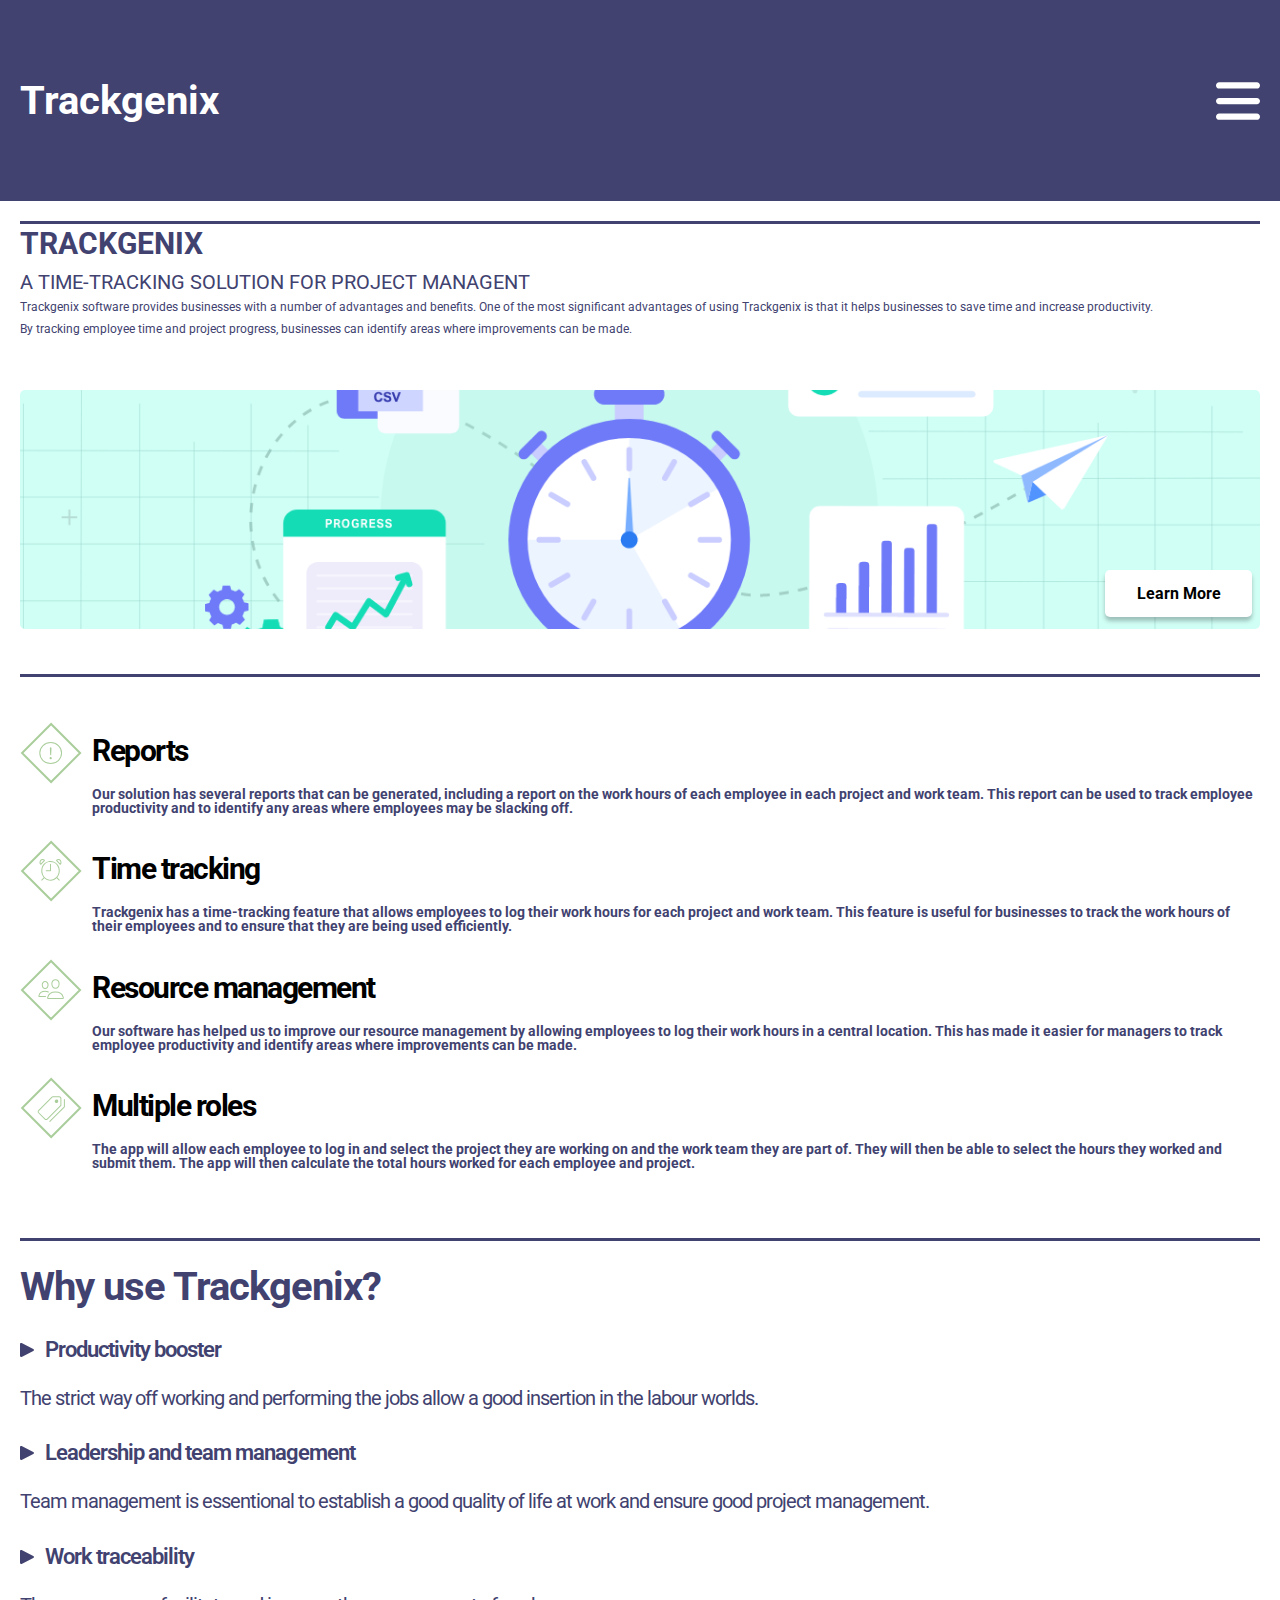
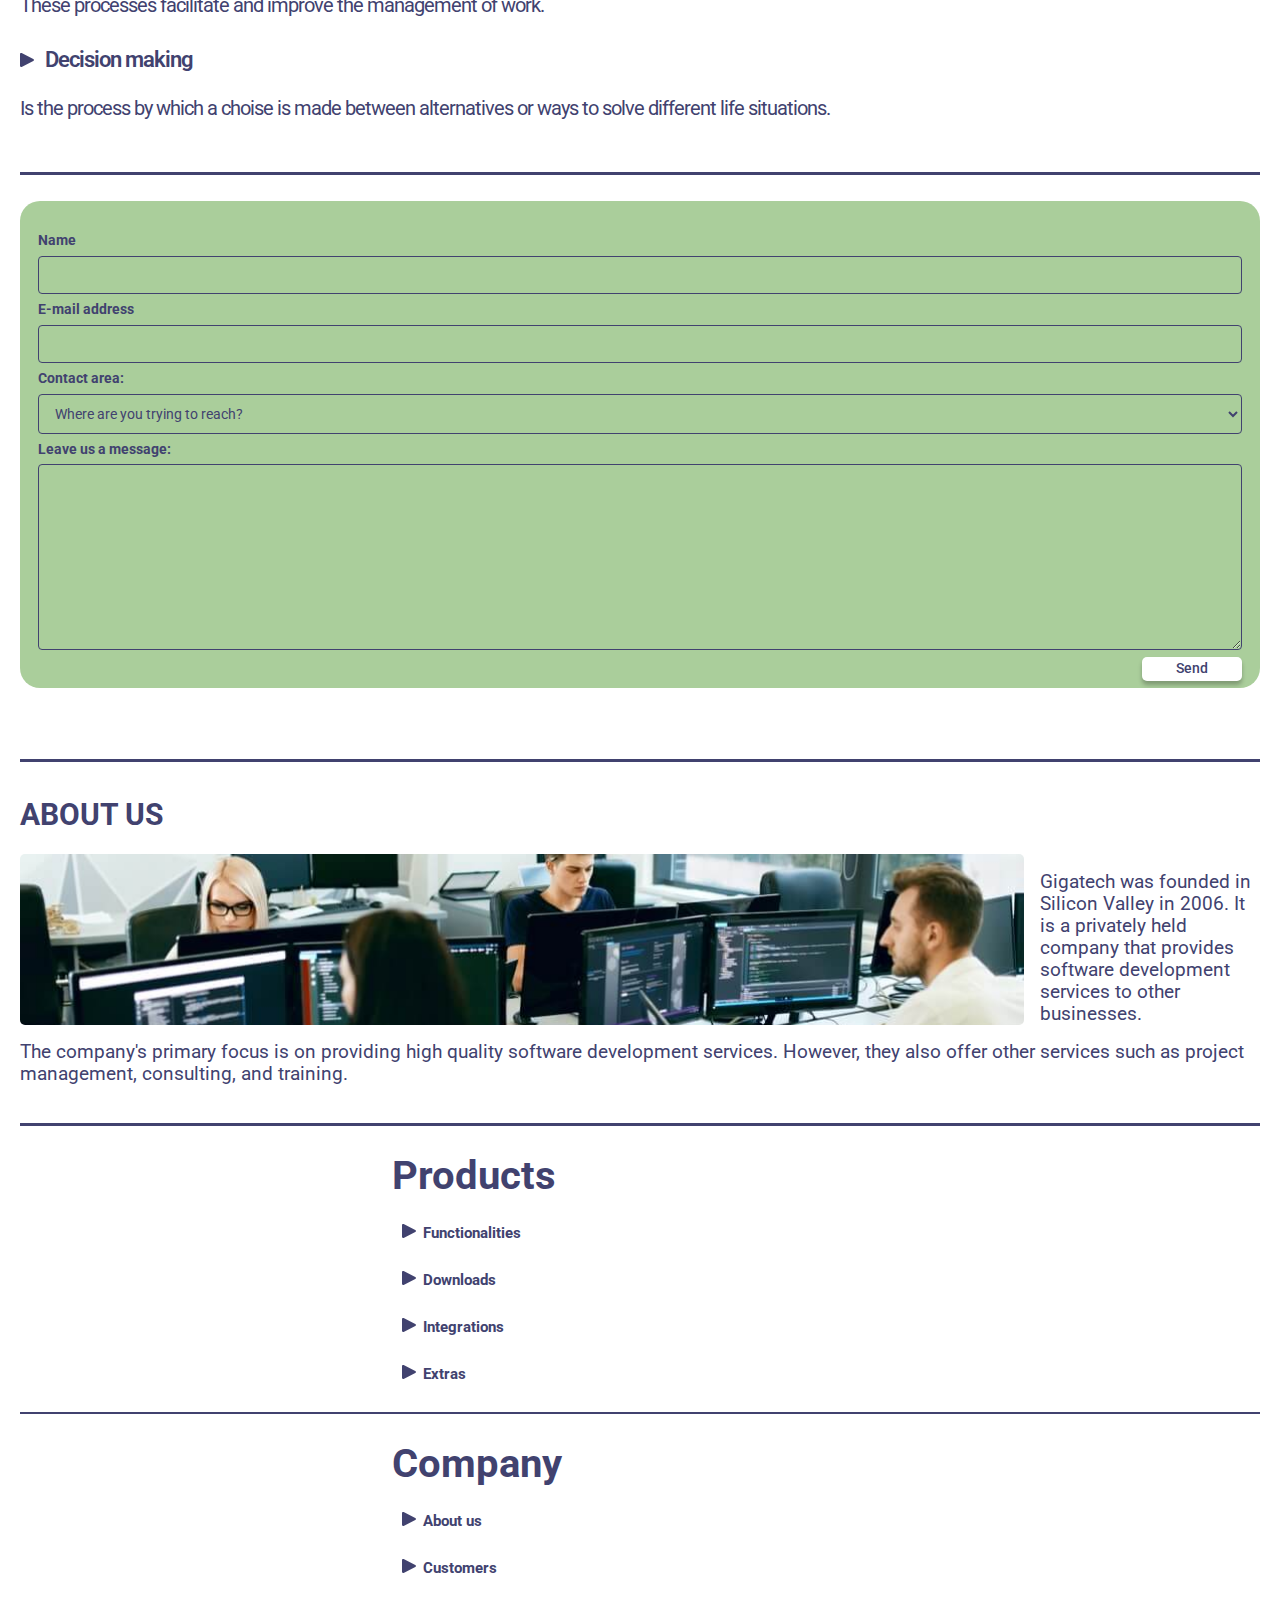
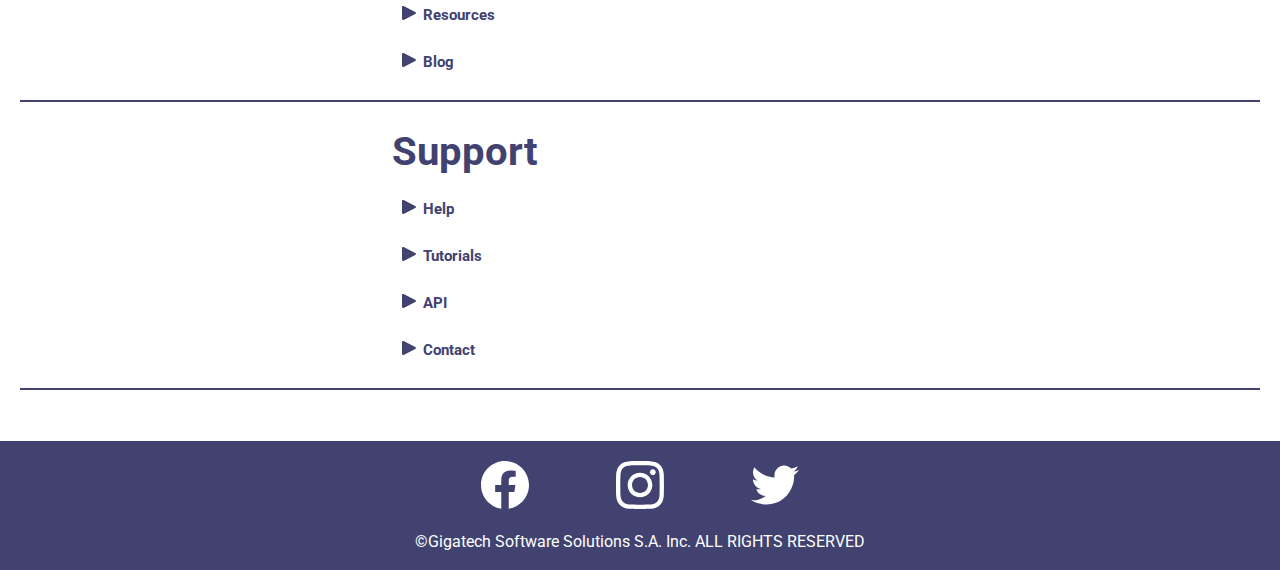
==== commit 2965bafc: "BaSP-W04-2022: main content sections and footer styled for mobile" ====
--- a/semana-04/index.html
+++ b/semana-04/index.html
@@ -88,12 +88,14 @@
 					By tracking employee time and project progress, businesses can identify
 					areas where improvements can be made.
 				</p>
-				<a href="/products/trackgenix">Learn More</a>
+				<div class="more">
+					<a href="/products/trackgenix">Learn More</a>
+				</div>
 			</section>
 			<section class="features">
-				<div>
+				<div class="row">
 					<img src="./assets/icons/alert-icon.svg" alt="alert icon">
-					<div>
+					<div class="col">
 						<h3>Reports</h3>
 						<p>
 							Our solution has several reports that can be generated,
@@ -103,9 +105,9 @@
 						</p>
 					</div>
 				</div>
-				<div>
+				<div class="row">
 					<img src="./assets/icons/alarm-icon.svg" alt="alarm icon">
-					<div>
+					<div class="col">
 						<h3>Time tracking</h3>
 						<p>
 							Trackgenix has a <em>time-tracking feature</em> that allows employees to log their work
@@ -114,9 +116,9 @@
 						</p>
 					</div>
 				</div>
-				<div>
+				<div class="row">
 					<img src="./assets/icons/people-icon.svg" alt="people icon">
-					<div>
+					<div class="col">
 						<h3>Resource management</h3>
 						<p>
 							Our software has helped us to <em>improve our resource management</em> by allowing employees
@@ -125,9 +127,9 @@
 						</p>
 					</div>
 				</div>
-				<div>
+				<div class="row">
 					<img src="./assets/icons/tags-icon.svg" alt="tags icon">
-					<div>
+					<div class="col">
 						<h3>Multiple roles</h3>
 						<p>
 							The app will allow each employee to log in and select
@@ -201,7 +203,7 @@
 				</p>
 			</section>
 			<section class="site-map">
-				<div>
+				<div class="link-group">
 					<h3>Products</h3>
 					<ul>
 						<li><a href="/product-features">Functionalities</a></li>
@@ -210,7 +212,7 @@
 						<li><a href="/extras">Extras</a></li>
 					</ul>
 				</div>
-				<div>
+				<div class="link-group">
 					<h3>Company</h3>
 					<ul>
 						<li><a href="/about-us">About us</a></li>
@@ -219,7 +221,7 @@
 						<li><a href="/blog">Blog</a></li>
 					</ul>
 				</div>
-				<div>
+				<div class="link-group">
 					<h3>Support</h3>
 					<ul>
 						<li><a href="/documentation">Help</a></li>
--- a/semana-04/style/style.css
+++ b/semana-04/style/style.css
@@ -5,6 +5,7 @@
 } */
 body{
     font-family: 'Roboto', sans-serif;
+    transition: 0.3s ease-in-out;
 }
 aside {
     display:none;
--- a/semana-04/style/main.css
+++ b/semana-04/style/main.css
@@ -1,91 +1,139 @@
 main{
+    display: flex column;
+    justify-content: space-between;
+    gap: 20px;
     margin-top: 201.26px;
     /* 288px = 19.05% @ 1512 = 100% */
-    margin-left: 19.05%;
-    padding-top: 76px;
-    padding-inline: 53px;
     color: #41426F;
     font-size: 21px;
+    margin-inline: 20px;
+    padding-top: 20px;
 }
 main section{
-    padding-block: 50px;
-    padding-left: 19px;
     border-top: 3px #41426F solid;
     /* border-bottom: 3px #41426F solid; */
 }
+main .intro {
+    display: flex;
+    flex-direction: column;
+    gap: 8px;
+    padding: 5px 0 45px 0;
+}
 main .intro h2 {
-    margin-bottom: 12px;
     font-size: 30px;
+    margin-bottom: 5px;
     font-weight: bold;
     text-transform: uppercase;
 }
 main .intro h3 {
-    margin-bottom: 12px;
     font-size: 20px;
     text-transform: uppercase;
 }
-main .intro p{
-    margin-bottom: 12px;
-}
 main .intro img {
+    display: none;
     width: 663px;
     height: 373px;
-    margin-left: 27px;
-    margin-bottom: 50px;
-    float: right;
     border-radius: 5px;
     object-position: center center;
     object-fit: cover;
 }
+main p {
+    font-size: 12px;
+    line-height: 14.04px;
+}
+main .more {
+    display: flex;
+    flex-direction: row-reverse;
+    align-items: end;
+    height: 215px;
+    margin-top: 46px;
+    padding: 12px 8px;
+    background-image: url("../assets/img/time-tracking-art.png");
+    background-position: center;
+    background-size: cover;
+    border-radius: 5px;
+}
 main .intro a{
+    display: block;
     width: 147px;
-    margin-top: 18px;
-    margin-bottom: 50px;
-    float: right;
-    border-radius: 5px;
+    border-radius: 5px;
+    background-color: #ffffff;
     color:black;
-    font-weight: 500;
+    font-size: 16px;
+    font-weight: bold;
     line-height: 47px;
     text-align: center;
     box-shadow: 0px 4px 4px #00000040;
     transition-property: color background-color;
     transition-duration: 0.3s;
+    order: 2;
 }
 main .intro a:hover{
     background-color: #AACE9B;
     color: white;
 }
 main .features{
-    padding: 75px 90px;
-    column-count: 2;
-    clear: both;
+    display: flex;
+    flex-direction: column;
+    gap: 25px;
+    padding: 45px 0 68px 0;
+}
+main .features div{
+    display: flex;
+}
+main .features .row{
+    align-items: start;
+    gap: 10px;
+}
+main .features .col{
+    flex-direction: column;
+    gap: 7px;
 }
 main .features img {
-    width: 58px;
-    vertical-align: top;
+    width: 100%;
+    flex: 0 0 58px;
 }
 main .features h3 {
-    display: inline;
-    margin-bottom: 15px;
     color: black;
     font-size: 30px;
-    line-height: 60px;
-    font-weight: bold;
+    line-height: 58px;
+    font-weight: bold;
+    letter-spacing: -1.5px;
 }
 main .features p {
-    width: 307px;
     font-size: 14px;
     font-weight: bold;
 }
-main .features>div:nth-child(odd) {
-    margin-bottom: 91px;
-}
-main .features div div {
-    display:inline-block;
+main .benefits {
+    display: flex;
+    flex-direction: column;
+    padding: 26px 0 52px 0;
+    letter-spacing: -1px;
+}
+main .benefits p {
+    font-size: 20px;
+    font-weight: 400;
+    line-height: 23.44px;
+}
+main .benefits h2 {
+    font-size: 40px;
+    font-weight: 700;
+}
+main .benefits h3 {
+    display: inline-block;
+    margin-top: 32px;
+    margin-bottom: 26px;
+    font-size: 22px;
+    font-weight: 600;
+}
+main .benefits ul {
+    list-style-position: inside;
+    list-style-image: url(../assets/icons/triangle-icon.svg);
 }
 main form {
-    width: 572px;
-    margin-inline: auto;
+    display: flex;
+    flex-direction: column;
+    margin: 26px 0 71px 0;
     padding-top: 31px;
     padding-inline: 18px;
     background-color: #AACE9B;
@@ -100,7 +148,6 @@
     display: inline-block;
     margin-bottom: 7px;
 }
-main form label[for=message] { margin-top: 103px; }
 main form input,textarea,select {
     display: block;
     width: 100%;
@@ -115,80 +162,86 @@
     font: inherit;
     font-weight: normal;
 }
-main input[type=submit]{
-    transition-property: color background-color;
-    transition-duration: 0.3s;
-}
 main input[type=submit]:hover{
     background-color: #41426F;
     color: white;
 }
-main form div {
-    column-count: 2;
-}
 main form input[type=submit] {
-    width: 255px;
-    height: 50px;
-    margin-top: 21px;
-    float: right;
+    align-self: flex-end;
+    width: 100px;
+    padding-block: 4.5px;
     background-color: white;
     border: none;
     border-radius: 5px;
+    font-weight: 500;
+    line-height: 15.23px;
     box-shadow: 0px 4px 4px #00000040;
-}
-main .benefits { font-size: 20px; }
-main .benefits h2 {
+    transition-property: color background-color;
+    transition-duration: 0.3s;
+}
+main .about-us {
+    display: flex;
+    flex-wrap: wrap;
+    gap: 16px;
+    padding-block: 38px;
+}
+main .about-us h2 {
+    flex: 0 0 100%;
+    width: 100%;
+    margin-bottom: 8px;
+    font-size: 30px;
+    font-weight: bold;
+    text-transform: uppercase;
+}
+main .about-us p{
+    order: 2;
+    flex: 0 0 220px;
+    font-weight: 400;
+    line-height: normal;
+    font-size: 18.5px;
+    align-self: flex-end;
+}
+main .about-us p:last-child{
+    margin-bottom: 0px;
+    flex: 0 0 100%;
+}
+main .about-us img {
+    flex: 1 0 145px;
+    order: 1;
+    width: 100%;
+    height: 171px;
+    object-fit: cover;
+    border-radius: 5px;
+    align-self: center;
+}
+main .site-map {
+    display: flex;
+    flex-direction: column;
+    margin-bottom: 51px;
+    font-size: 15px;
+    font-weight: bold;
+    text-align: left;
+}
+main .site-map .link-group{
+    display: flex;
+    flex-direction: column;
+    align-items: baseline;
+    border-bottom: 2px #41426F solid;
+    padding-block: 30px;
+    padding-inline: 30%;
+}
+main .site-map h3 {
     font-size: 40px;
-    font-weight: bold;
-}
-main .benefits h3 {
-    display: inline-block;
-    margin-top: 32px;
-    margin-bottom: 9px;
-    font-size: 22px;
-    font-weight: bold;
-}
-main .benefits ul {
-    margin-left: 48px;
-    list-style-position: inside;
-    list-style-image: url(../img/icons/triangle-icon.svg);
-    column-count: 2;
-    column-gap: 80px;
-}
-main .about-us h2 {
-    margin-bottom: 15px;
-    font-size: 30px;
-    font-weight: bold;
-    text-transform: uppercase;
-}
-main .about-us p{
-    margin-bottom: 20px;
-    font-size: 24px;
-}
-main .about-us p:last-child{ margin-bottom: 0px; }
-main .about-us img {
-    width: 60.67%;
-    height: 211px;
-    margin-left: 65px;
-    float: right;
-    object-fit: cover;
-    border-radius: 5px;
-}
-main .site-map {
-    margin-bottom: 186px;
-    font-size: 15px;
-    font-weight: bold;
-    text-align: center;
-}
-main .site-map div{
-    display: inline-block;
-    border-right: 2px #41426F solid;
-    padding-inline: 74px;
-}
-main .site-map div:last-child{ border-right: none; }
-main .site-map h3{ font-size: 40px; }
+    flex: 1 0 30%;
+    /* margin-inline: auto; */
+}
+main .site-map .link-group ul {
+    flex: 1 0 20%;
+    padding-left: 10px;
+    /* margin-inline: auto; */
+}
 main .site-map li {
-    margin-block: 38px;
+    margin-top: 30px;
     text-align: left;
     list-style-position: inside;
     list-style-image: url(../assets/icons/triangle-icon.svg);
--- a/semana-04/style/footer.css
+++ b/semana-04/style/footer.css
@@ -1,12 +1,13 @@
 footer {
-    margin-left: 19.05%;
+
     padding-block: 20px;
     background-color: #41426F;
     text-align: center;
     color: white;
 }
-footer li {
-    display: inline-block;
-    margin-inline: 45px;
+footer ul {
+    display: flex;
+    gap: 87px;
+    justify-content: center;
     margin-bottom: 22px;
 }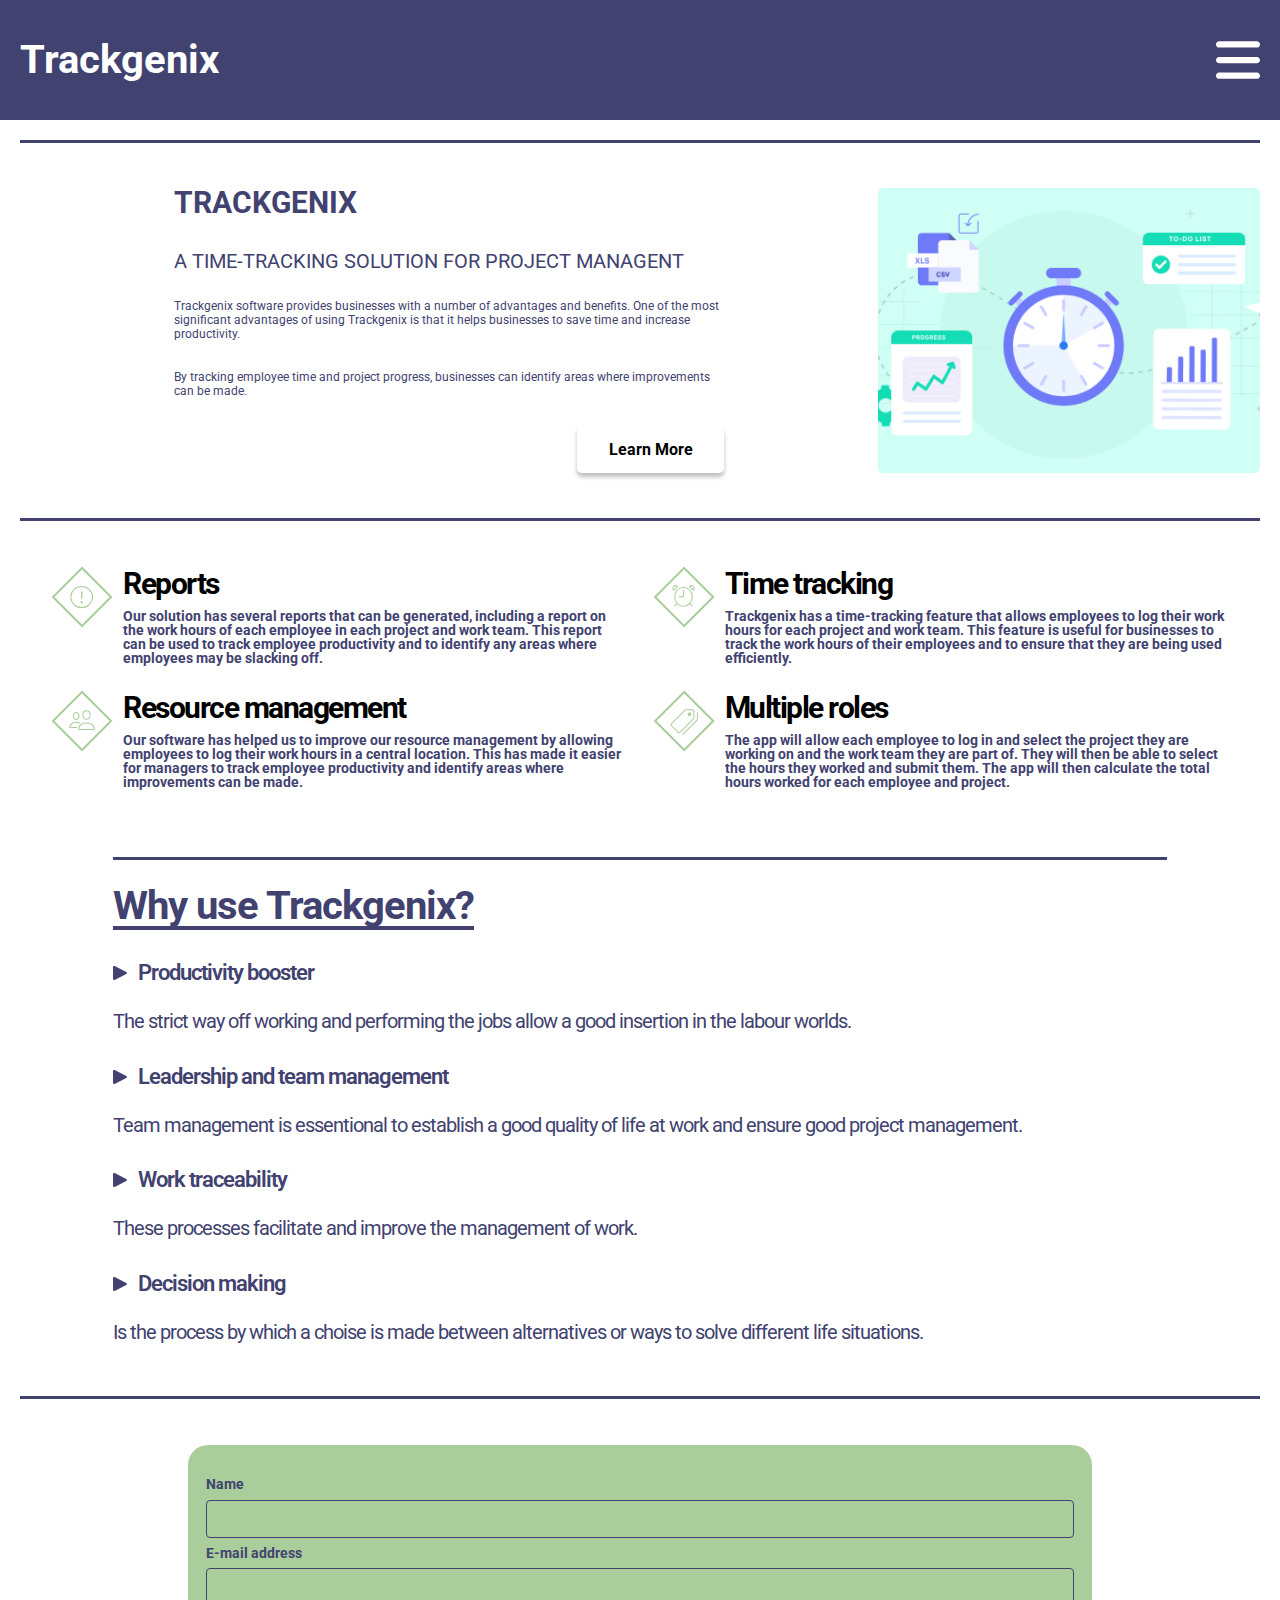
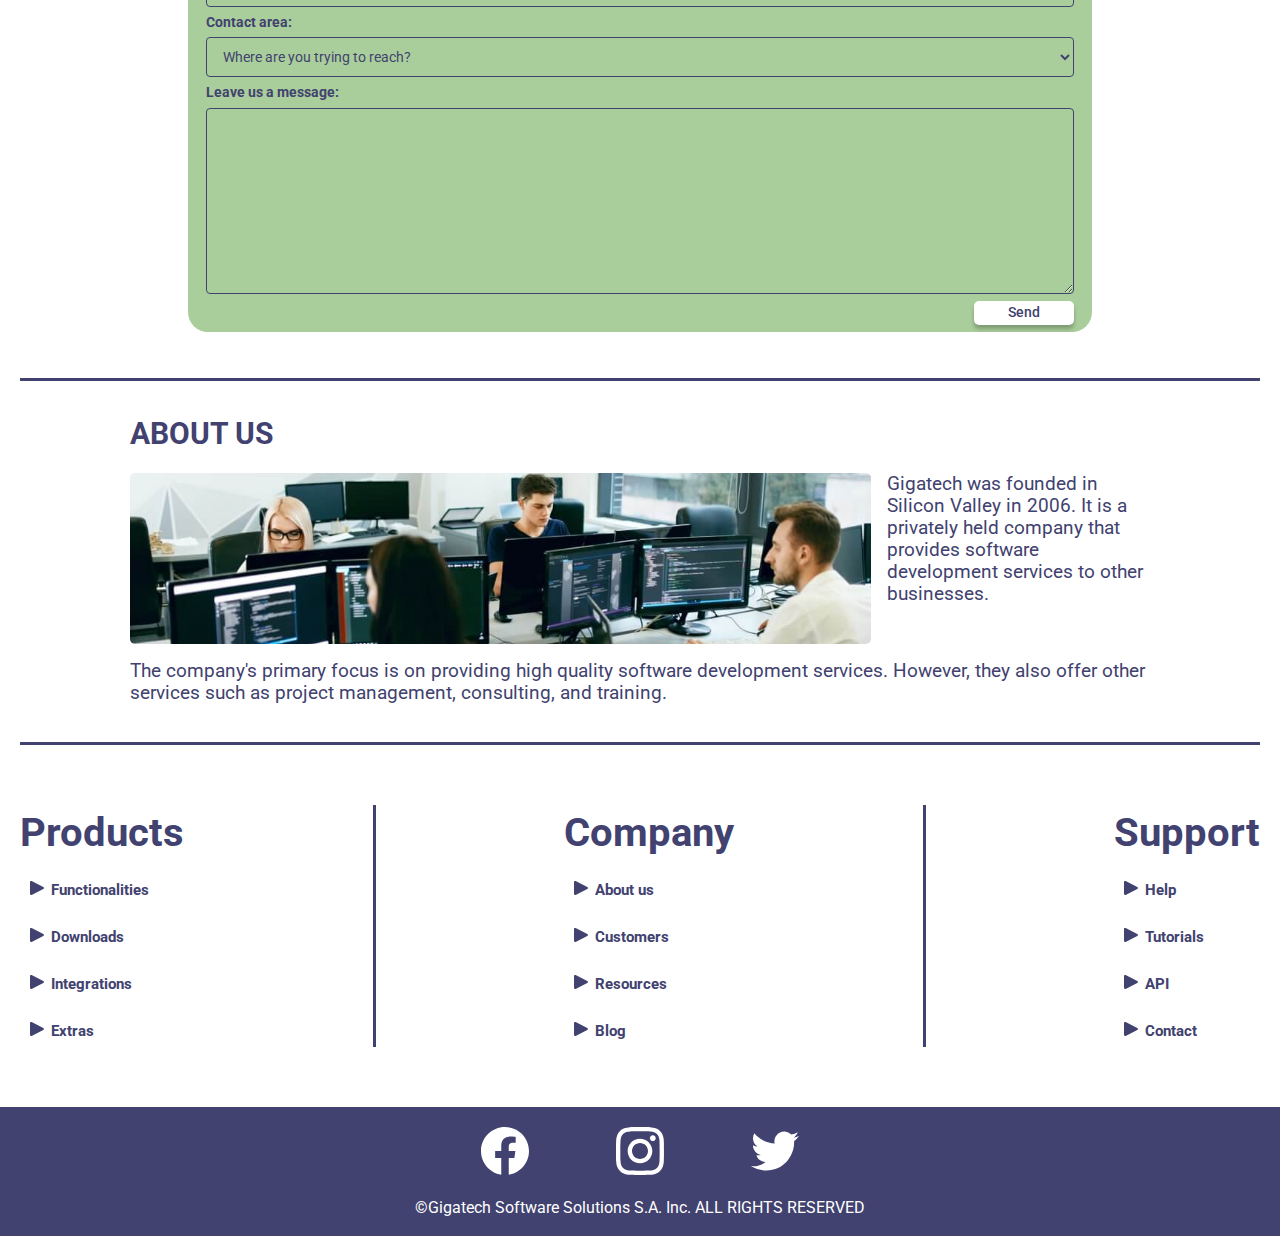
==== commit 53831f5b: "BaSP-W04-2022: Media query added to target tablet resolution. Header shrink" ====
--- a/semana-04/index.html
+++ b/semana-04/index.html
@@ -212,6 +212,7 @@
 						<li><a href="/extras">Extras</a></li>
 					</ul>
 				</div>
+				<div class="separator"></div>
 				<div class="link-group">
 					<h3>Company</h3>
 					<ul>
@@ -221,6 +222,7 @@
 						<li><a href="/blog">Blog</a></li>
 					</ul>
 				</div>
+				<div class="separator"></div>
 				<div class="link-group">
 					<h3>Support</h3>
 					<ul>
--- a/semana-04/style/header.css
+++ b/semana-04/style/header.css
@@ -7,7 +7,7 @@
     width: 100%;
     top: 0px;
     left:0px;
-    height: 201.26px;
+    height: 120px;
     font-weight: bold;
     background-color: #41426F;
     color: white;
--- a/semana-04/style/main.css
+++ b/semana-04/style/main.css
@@ -2,7 +2,7 @@
     display: flex column;
     justify-content: space-between;
     gap: 20px;
-    margin-top: 201.26px;
+    margin-top: 120px;
     /* 288px = 19.05% @ 1512 = 100% */
     color: #41426F;
     font-size: 21px;
@@ -107,6 +107,7 @@
 main .benefits {
     display: flex;
     flex-direction: column;
+    align-items: start;
     padding: 26px 0 52px 0;
     letter-spacing: -1px;
 }
@@ -118,6 +119,7 @@
 main .benefits h2 {
     font-size: 40px;
     font-weight: 700;
+    border-bottom: 4px #41426F solid;
 }
 main .benefits h3 {
     display: inline-block;
@@ -195,22 +197,23 @@
 }
 main .about-us p{
     order: 2;
-    flex: 0 0 220px;
+    flex: 1 0 220px;
     font-weight: 400;
     line-height: normal;
     font-size: 18.5px;
-    align-self: flex-end;
+    align-self: flex-start;
 }
 main .about-us p:last-child{
     margin-bottom: 0px;
-    flex: 0 0 100%;
+    flex: 1 0 100%;
 }
 main .about-us img {
-    flex: 1 0 145px;
+    flex: 10 0 30%;
     order: 1;
     width: 100%;
     height: 171px;
     object-fit: cover;
+    object-position: right;
     border-radius: 5px;
     align-self: center;
 }
@@ -226,9 +229,12 @@
     display: flex;
     flex-direction: column;
     align-items: baseline;
-    border-bottom: 2px #41426F solid;
+    border-bottom: 3px #41426F solid;
     padding-block: 30px;
     padding-inline: 30%;
+}
+main .site-map .separator {
+    display: none;
 }
 main .site-map h3 {
     font-size: 40px;
@@ -246,4 +252,73 @@
     list-style-position: inside;
     list-style-image: url(../assets/icons/triangle-icon.svg);
 }
-main .site-map li:first-child { margin-block: 28px; }+main .site-map li:first-child { margin-block: 28px; }
+
+@media screen and (min-width: 768px) {
+    main .intro>* {
+        width: 45%;
+    }
+    main .intro {
+        padding-block: 45px;
+        display: flex;
+        flex-wrap: wrap-reverse;
+        flex-direction: column;
+        justify-content: space-between;
+        height: 285px;
+    }
+    main .intro img {
+        display: inline;
+        height: 285px;
+        width: 382px;
+    }
+    main .more {
+        background-image: none;
+
+        height: auto;
+        margin-top: 0px;
+        padding-block: 0px;
+    }
+    main .features {
+        flex-direction: row;
+        flex-wrap: wrap;
+        padding-inline: 31px;
+    }
+    main .features h3 {
+        line-height: 1.2em;
+    }
+    main .features div {
+        flex: 1 0 48%;
+    }
+    main .features img {
+        flex: 0 0 41px;
+    }
+    main .benefits {
+        margin-inline: 93px;
+    }
+    main form {
+        width: 70%;
+        margin: 46px auto;
+    }
+    main .about-us {
+        width: auto;
+        padding-inline: 110px;
+    }
+    main .site-map {
+        flex-direction: row;
+        width: 100%;
+        padding-block: 60px;
+        margin-bottom: 0;;
+        justify-content:space-between;
+    }
+    main .site-map .link-group {
+        padding: 8px 0px;
+        /* padding-right: 10px; */
+        border-bottom: none;
+        /* border-right: 2px#41426F solid; */
+        height: 100%;
+    }
+    main .site-map .separator {
+        display:initial;
+        border-right: 3px #41426F solid
+    }
+}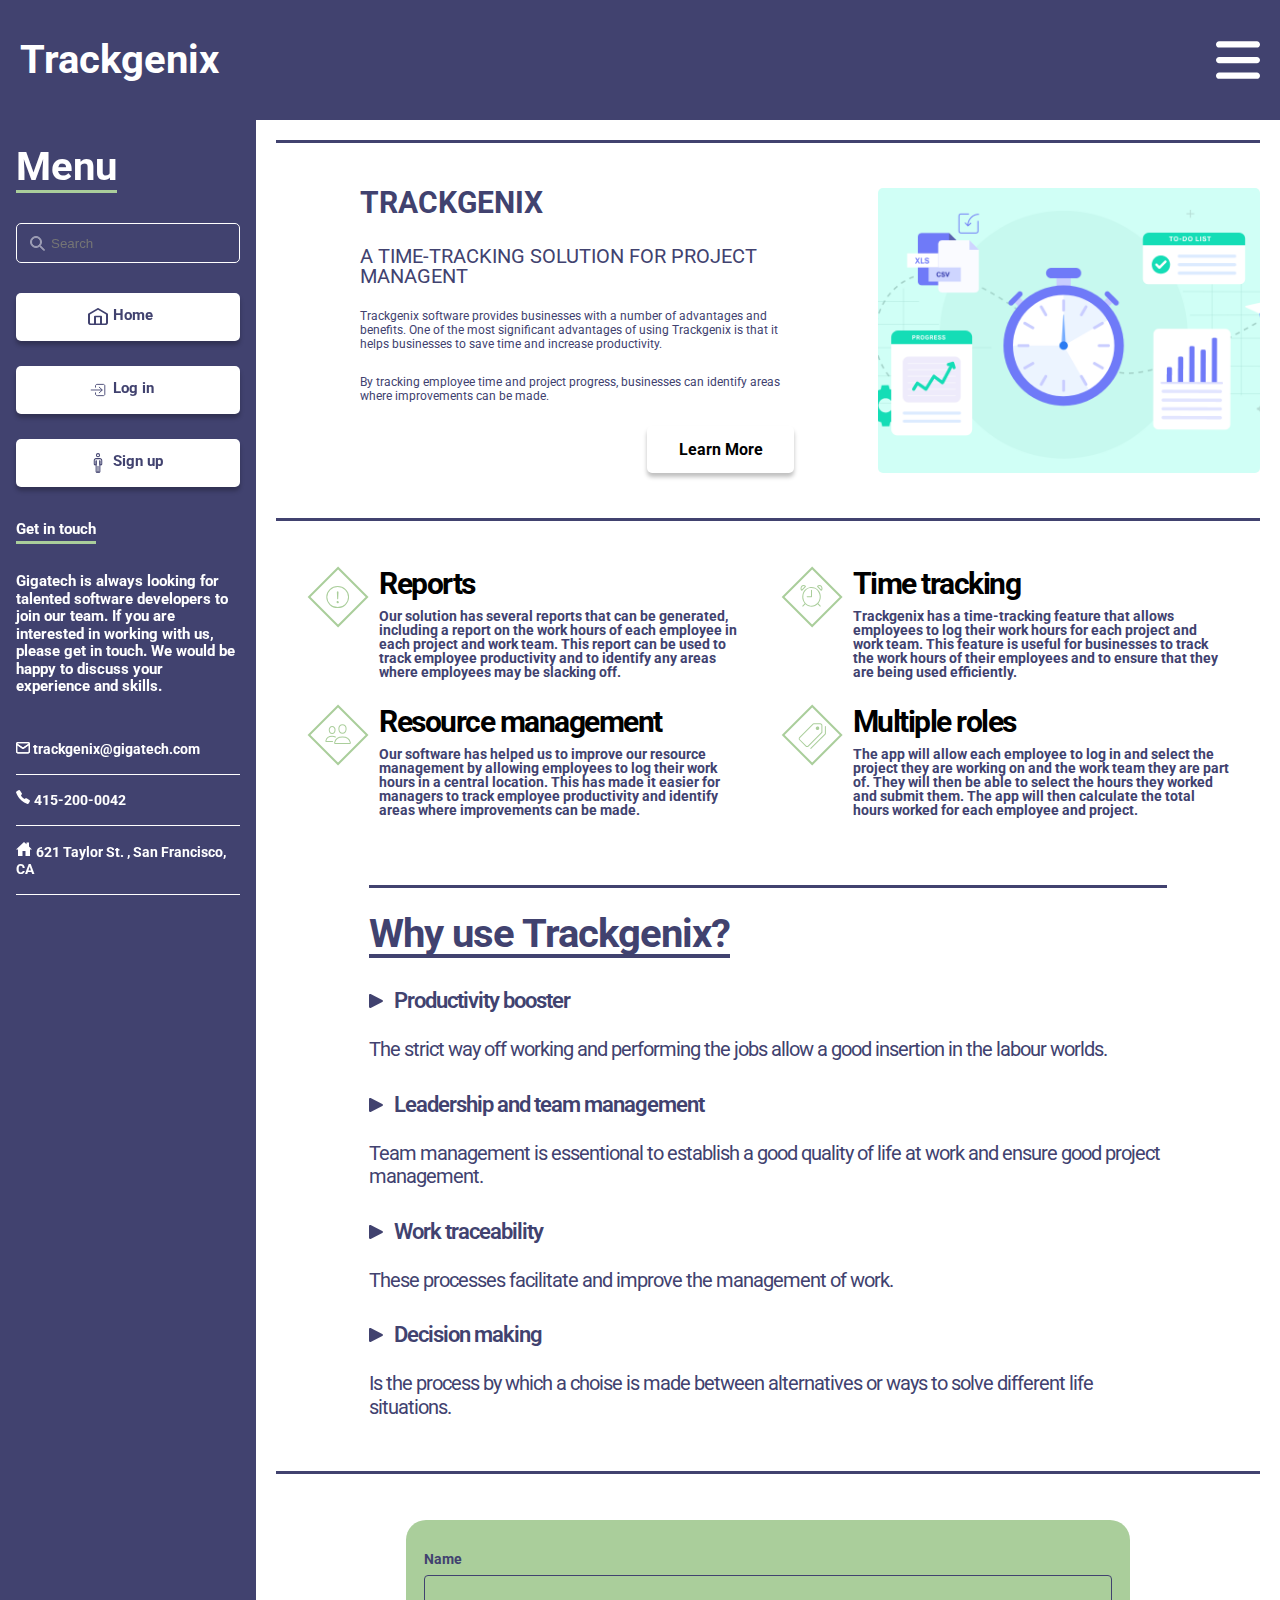
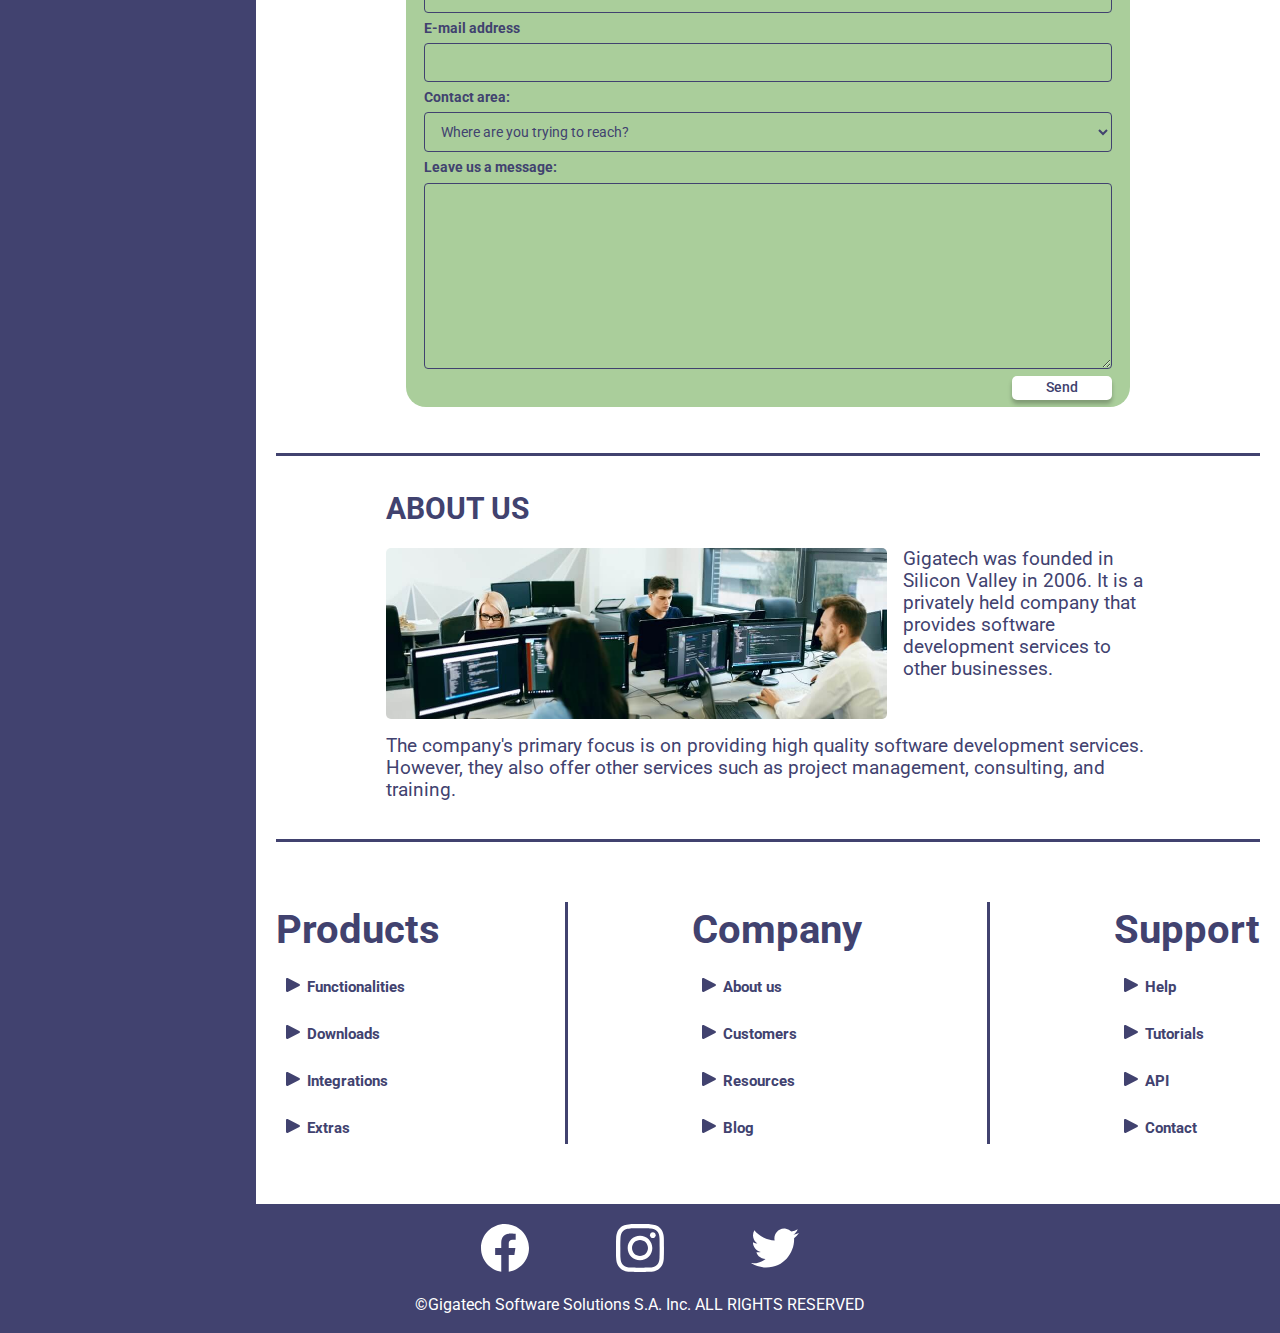
==== commit f4c4d961: "BaSP-W04-2022: Sidebar styled, added desktop breakpoint, changing to flexbox whenever possible (body" ====
--- a/semana-04/index.html
+++ b/semana-04/index.html
@@ -19,61 +19,63 @@
 			<img src="./assets/icons/bars-solid.svg" alt="">
 		</header>
 		<aside>
-			<h2>Menu</h2>
-			<div class="search-box">
-				<img src="./assets/icons/search(white)-icon.svg" alt="search icon">
-				<input type="search" placeholder="Search">
+			<div class="sticky-sidebar">
+				<h2>Menu</h2>
+				<div class="search-box">
+					<img class="icon" src="./assets/icons/search(white)-icon.svg" alt="search icon">
+					<input type="search" placeholder="Search">
+				</div>
+				<nav>
+					<ul>
+						<li>
+							<a href="/">
+								<div class="icon home-icon"></div>
+								<span>Home</span>
+							</a>
+						</li>
+						<li>
+							<a href="/login">
+								<div class="icon login-icon"></div>
+								<span>Log in</span>
+							</a>
+						</li>
+						<li>
+							<a href="/signup">
+								<div class="icon signup-icon"></div>
+								<span>Sign up</span>
+							</a>
+						</li>
+					</ul>
+				</nav>
+				<section class="get-in-touch">
+					<h3>Get in touch</h3>
+					<p>
+						Gigatech is always looking for talented software developers to join our team.
+						If you are interested in working with us, please get in touch.
+						We would be happy to discuss your experience and skills.
+					</p>
+					<ul>
+						<li>
+							<a href="mailto:trackgenix@gigatech.com">
+								<img src="./assets/icons/mail-icon.svg" alt="email icon">
+								<span>trackgenix@gigatech.com</span>
+							</a>
+						</li>
+						<li>
+							<a href="tel:+14152000042">
+								<img src="./assets/icons/phone-icon.svg" alt="call icon">
+								<span>415-200-0042</span>
+							</a>
+						</li>
+						<li>
+							<a href="https://www.google.com/maps/place/621+Taylor+St,+San+Francisco,+CA+94102,+USA">
+								<img src="./assets/icons/house2-icon.svg" alt="house icon">
+								<span>621 Taylor St. , San Francisco, CA</span>
+							</a>
+						</li>
+								</ul>
+				</section>
 			</div>
-			<nav>
-				<ul>
-					<li>
-						<a href="/">
-							<div class="icon home-icon"></div>
-							<span>Home</span>
-						</a>
-					</li>
-					<li>
-						<a href="/login">
-							<div class="icon login-icon"></div>
-							<span>Log in</span>
-						</a>
-					</li>
-					<li>
-						<a href="/signup">
-							<div class="icon signup-icon"></div>
-							<span>Sign up</span>
-						</a>
-					</li>
-				</ul>
-			</nav>
-			<section class="get-in-touch">
-				<h3>Get in touch</h3>
-				<p>
-					Gigatech is always looking for talented software developers to join our team.
-					If you are interested in working with us, please get in touch.
-					We would be happy to discuss your experience and skills.
-				</p>
-				<ul>
-					<li>
-						<a href="mailto:trackgenix@gigatech.com">
-							<img src="./assets/icons/mail-icon.svg" alt="email icon">
-							<span>trackgenix@gigatech.com</span>
-						</a>
-					</li>
-					<li>
-						<a href="tel:+14152000042">
-							<img src="./assets/icons/phone-icon.svg" alt="call icon">
-							<span>415-200-0042</span>
-						</a>
-					</li>
-					<li>
-						<a href="https://www.google.com/maps/place/621+Taylor+St,+San+Francisco,+CA+94102,+USA">
-							<img src="./assets/icons/house2-icon.svg" alt="house icon">
-							<span>621 Taylor St. , San Francisco, CA</span>
-						</a>
-					</li>
-                </ul>
-			</section>
 		</aside>
 		<main>
 			<section class="intro">
--- a/semana-04/style/style.css
+++ b/semana-04/style/style.css
@@ -4,9 +4,10 @@
     outline: 0.1px solid green;
 } */
 body{
+    display: flex;
+    align-items: stretch;
+    flex-flow: row wrap;
     font-family: 'Roboto', sans-serif;
     transition: 0.3s ease-in-out;
+    height: auto;
 }
-aside {
-    display:none;
-}--- a/semana-04/style/header.css
+++ b/semana-04/style/header.css
@@ -1,5 +1,5 @@
 header {
-    position:fixed;
+    position:sticky;
     display: flex;
     justify-content: space-between;
     align-items: center;
@@ -12,6 +12,7 @@
     background-color: #41426F;
     color: white;
     font-size: 40px;
+    z-index: 1;
 }
 header img {
     height: 50px;
--- a/semana-04/style/sidebar.css
+++ b/semana-04/style/sidebar.css
@@ -1,92 +1,124 @@
 aside {
-    position: fixed;
-    /* 255px = 16.86% @ 1512 = 100% */
-    width: 16.86%;
-    top: 119px;
-    left: 0px;
-    padding: 23px 16px 192px 17px;
+    display: none;
+    max-width: 20%;
+    flex: 0 1 288px;
     background-color: #41426F;
+}
+.sticky-sidebar {
+    position: sticky;
+    top: 120px;
+    display: flex;
+    padding: 23px 16px;
     color: white;
     font-size: 15px;
     font-weight: bold;
     line-height: 17.58px;
-
+    /* box-sizing: border-box; */
+    flex-direction: column;
+    row-gap: 30px;
+    align-self: flex-start;
 }
-aside h2 {
+.sticky-sidebar h2 {
     display: inline-block;
-    margin-bottom: 27px;
+    /* margin-bottom: 27px; */
     border-bottom: 3px #AACE9B solid;
     font-size: 40px;
     line-height: 47px;
+    width: fit-content;
 }
-aside h3 {
+.sticky-sidebar h3 {
     display: inline-block;
-    margin-bottom: 27px; ;
+    /* margin-bottom: 27px; */
     border-bottom: 3px #AACE9B solid;
     line-height: 24px;
+    width: fit-content;
+
 }
-aside .search-box {
-    margin-bottom: 21px;
+.sticky-sidebar .search-box {
+    /* margin-bottom: 21px; */
     padding: 7px 8px;
     background-color: transparent;
     border: 1px white solid;
     border-radius: 5px;
+    box-sizing: border-box;
+    display: flex;
+    align-content: center;
 }
-aside input {
-    display: inline-block;
-    height: 16px;
+.sticky-sidebar input {
     background-color: inherit;
-    border: 0px;
+    border: 0;
     color: white;
 }
-aside nav a {
-    display: block;
-    margin-bottom: 25px;
+.sticky-sidebar nav ul {
+    display: flex;
+    flex-direction: column;
+    row-gap: 25px;
+}
+.sticky-sidebar nav a {
+    display: flex;
     padding-block: 14px;
-    padding-left: 35%;
+    /* margin-bottom: 25px;
+    padding-left: 35%; */
+    justify-content: center;
+    column-gap: 5px;
     background-color: white;
     border-radius: 5px;
     color: #41426F;
-    text-align: left;
+    /* text-align: left; */
     text-decoration: none;
     box-shadow: 0px 4px 4px #00000040;
     transition-property: color background-color;
     transition-duration: 0.3s;
 }
-aside nav a:hover {
+.sticky-sidebar nav a:hover {
     background-color: #AACE9B;
     color: white;
 }
-aside nav span { margin-left: 5px; }
-aside nav .icon {
-    float: left;
+.sticky-sidebar nav span {
+    flex: 0 1 25%;
+}
+.sticky-sidebar nav .icon {
+    /* float: left; */
     width: 20px;
     height: 20px;
     background-position: center;
     background-repeat: no-repeat;
     background-size: contain;
-    vertical-align: middle;
+    /* vertical-align: middle; */
     transition: background-image 0.3s;
 }
 .home-icon { background-image: url(../assets/icons/house-icon.svg); }
-aside nav a:hover .home-icon { background-image: url(../assets/icons/house-icon-white.svg); }
+.sticky-sidebar nav a:hover .home-icon { background-image: url(../assets/icons/house-icon-white.svg); }
 .login-icon { background-image: url(../assets/icons/login-icon.svg); }
-aside nav a:hover .login-icon   { background-image: url(../assets/icons/login-icon-white.svg); }
+.sticky-sidebar nav a:hover .login-icon   { background-image: url(../assets/icons/login-icon-white.svg); }
 .signup-icon { background-image: url(../assets/icons/man-icon.svg); }
-aside nav a:hover .signup-icon   { background-image: url(../assets/icons/man-icon-white.svg); }
-aside img,span {
-    display: inline-block;
-    vertical-align: middle;
+.sticky-sidebar nav a:hover .signup-icon   { background-image: url(../assets/icons/man-icon-white.svg); }
+.sticky-sidebar img,span {
+    /* display: inline-block;
+    vertical-align: middle; */
 }
-aside .get-in-touch ul{
-    margin-top: 10px;
-    margin-left: 7px;
+.sticky-sidebar .get-in-touch ul{
+    /* margin-top: 10px;
+    margin-left: 7px; */
+    display: flex;
+    flex-direction: column;
 }
-aside .get-in-touch li{
+.sticky-sidebar .get-in-touch {
+    display: flex;
+    flex-direction: column;
+    align-content: flex-start;
+    row-gap: 29px;
+}
+.sticky-sidebar .get-in-touch li{
     display: block;
     padding-block: 15.5px;
     /*  padding-left: 5px; */
     border-bottom: 1px white solid;
     font-size: 14px;
-    line-height: 16.4px;
+    /* line-height: 16.4px; */
+}
+@media screen and (min-width: 1024px){
+    aside {
+        display: flex;
+    }
 }--- a/semana-04/style/main.css
+++ b/semana-04/style/main.css
@@ -2,12 +2,13 @@
     display: flex column;
     justify-content: space-between;
     gap: 20px;
-    margin-top: 120px;
+    /* margin-top: 120px; */
     /* 288px = 19.05% @ 1512 = 100% */
     color: #41426F;
     font-size: 21px;
-    margin-inline: 20px;
+    padding-inline: 20px;
     padding-top: 20px;
+    box-sizing: border-box;
 }
 main section{
     border-top: 3px #41426F solid;
@@ -255,6 +256,10 @@
 main .site-map li:first-child { margin-block: 28px; }
 
 @media screen and (min-width: 768px) {
+    main {
+        flex: 1 0 80%;
+    }
+
     main .intro>* {
         width: 45%;
     }
--- a/semana-04/style/footer.css
+++ b/semana-04/style/footer.css
@@ -1,5 +1,5 @@
 footer {
-
+    width: 100%;
     padding-block: 20px;
     background-color: #41426F;
     text-align: center;
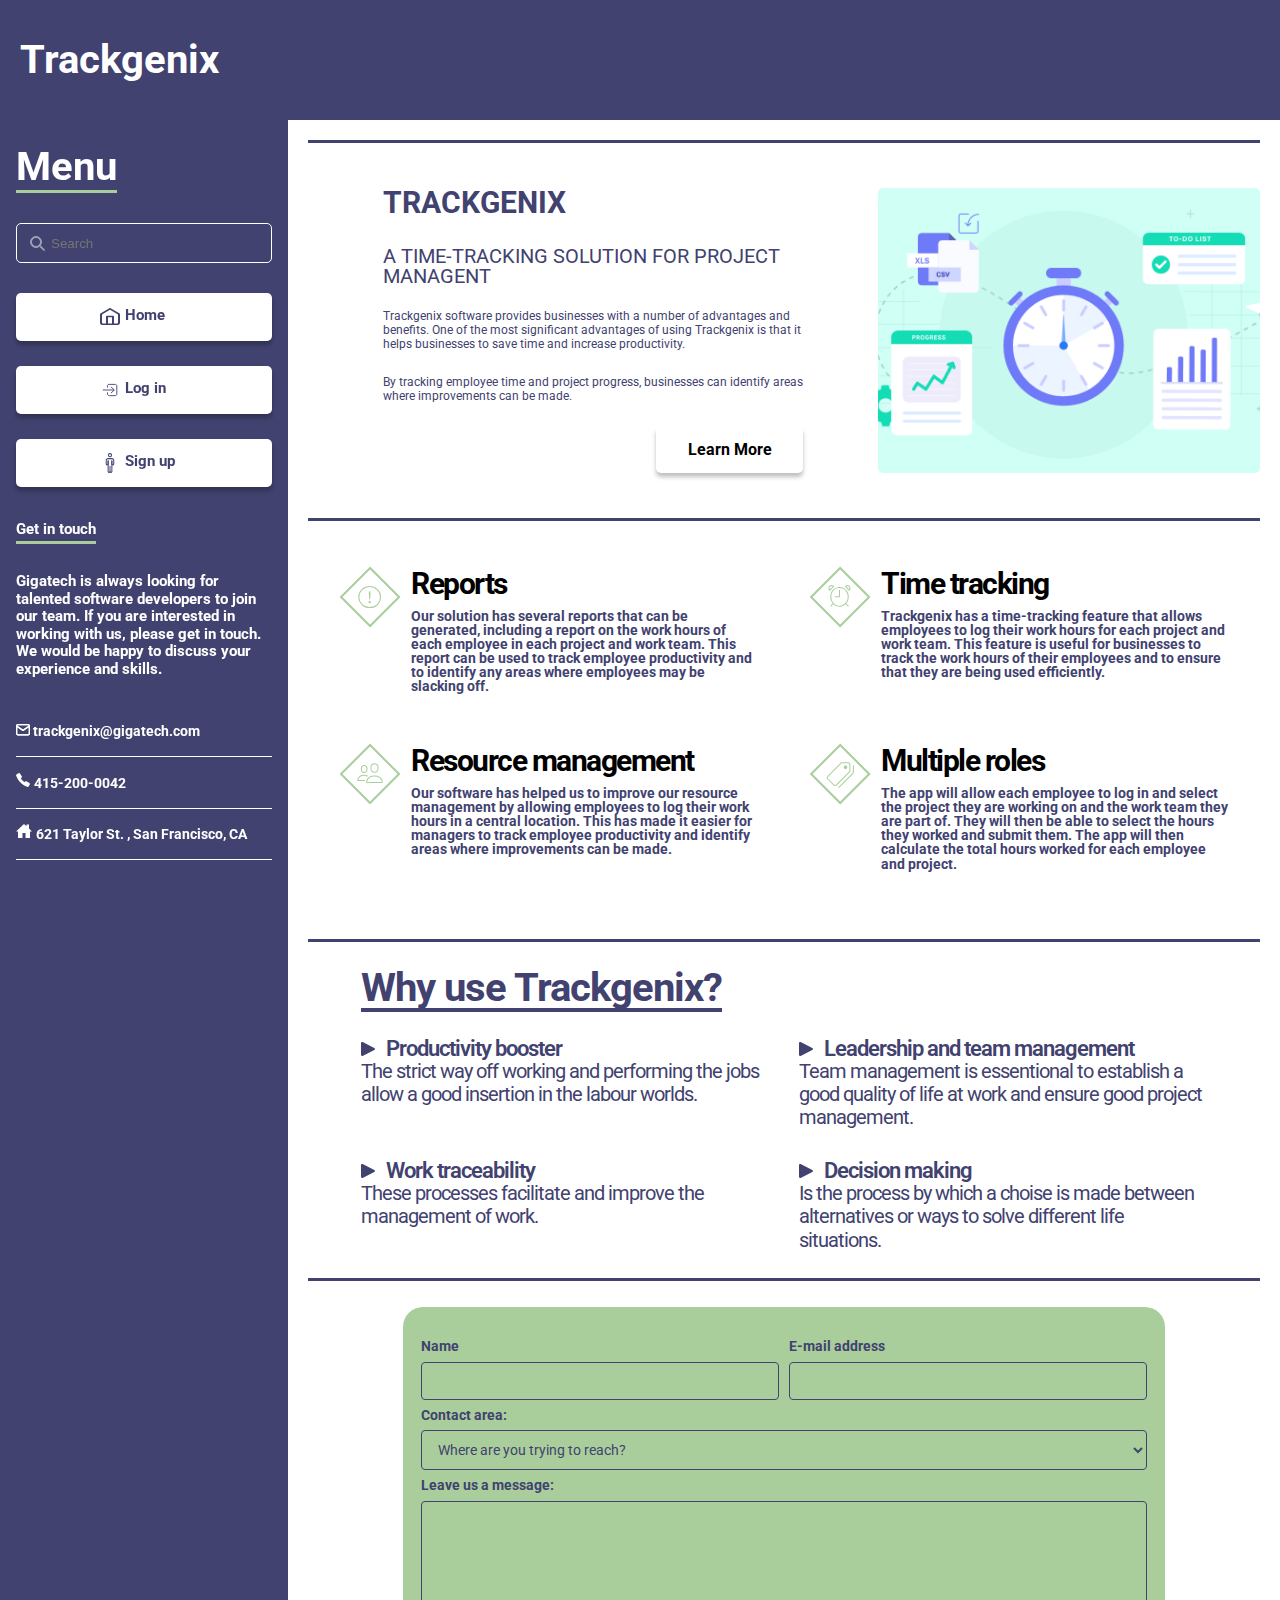
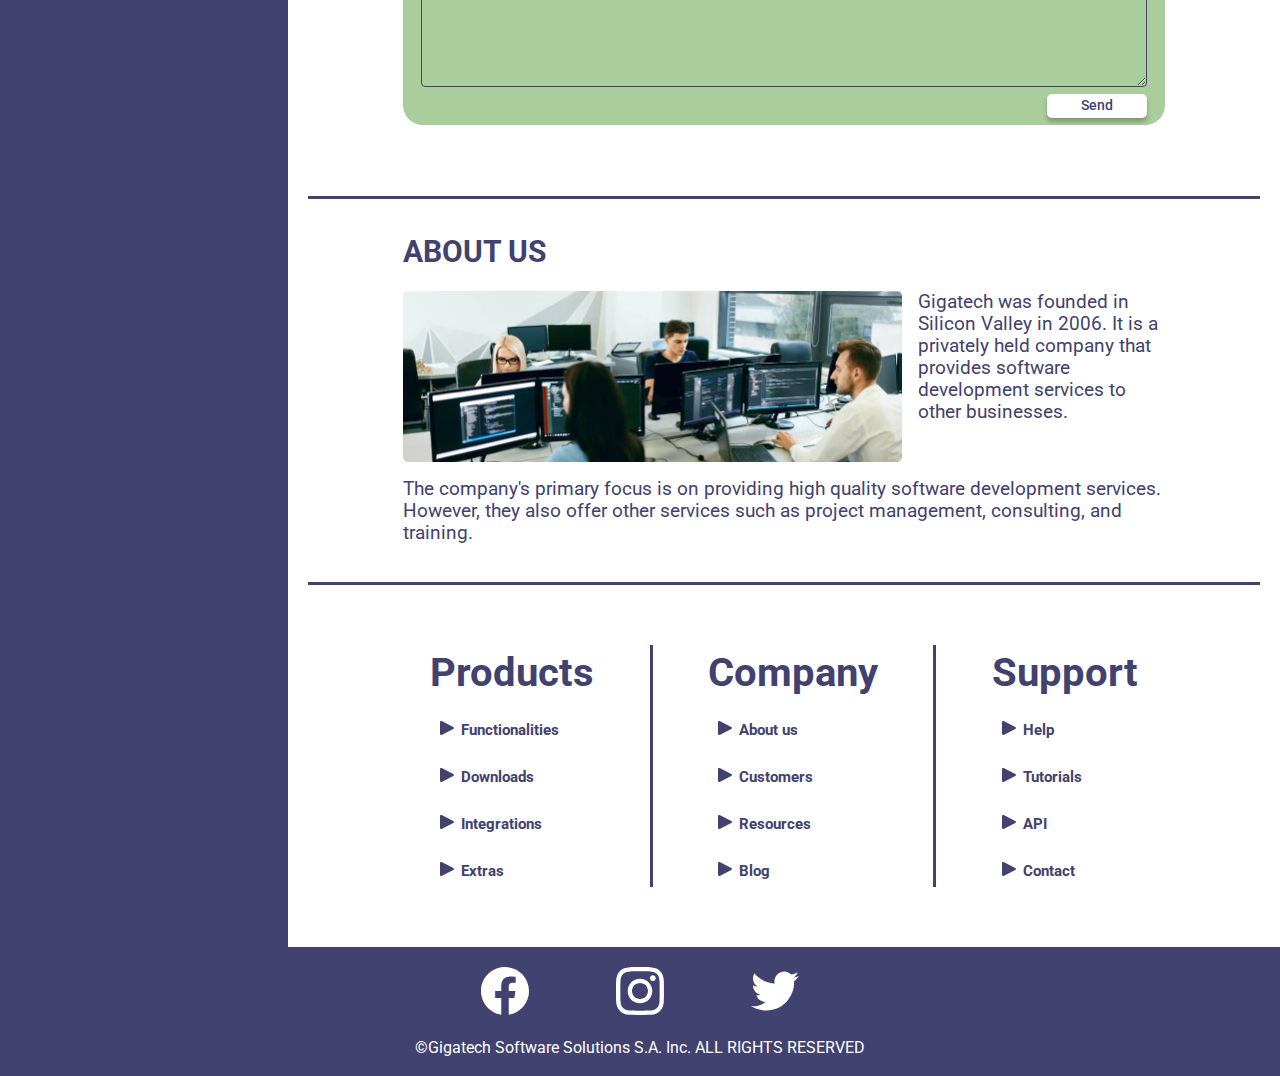
==== commit 2108b0e0: "BaSP-W04-2022: Finished styling the rest of the elements for responsive" ====
--- a/semana-04/index.html
+++ b/semana-04/index.html
@@ -175,10 +175,14 @@
 			<section>
 				<form action="/send-message" method="POST">
 					<div>
-						<label for="name">Name</label>
-						<input type="text" name="name" id="name">
-						<label for="email">E-mail address</label>
-						<input type="email" name="email" id="email">
+						<div>
+							<label for="name">Name</label>
+							<input type="text" name="name" id="name">
+						</div>
+						<div>
+							<label for="email">E-mail address</label>
+							<input type="email" name="email" id="email">
+						</div>
 					</div>
 					<label for="area">Contact area:</label>
 					<select name="area" id="area">
--- a/semana-04/style/header.css
+++ b/semana-04/style/header.css
@@ -19,4 +19,9 @@
 }
 header>*{
     margin-inline: 20px;
+}
+@media screen and (min-width: 1024px){
+    header img {
+        display: none;
+    }
 }--- a/semana-04/style/sidebar.css
+++ b/semana-04/style/sidebar.css
@@ -1,8 +1,8 @@
 aside {
     display: none;
-    max-width: 20%;
-    flex: 0 1 288px;
     background-color: #41426F;
+    min-width: 288px;
+    flex: 0 1 20%;
 }
 .sticky-sidebar {
     position: sticky;
--- a/semana-04/style/main.css
+++ b/semana-04/style/main.css
@@ -9,6 +9,7 @@
     padding-inline: 20px;
     padding-top: 20px;
     box-sizing: border-box;
+    flex: 1 1 736px;
 }
 main section{
     border-top: 3px #41426F solid;
@@ -19,6 +20,10 @@
     flex-direction: column;
     gap: 8px;
     padding: 5px 0 45px 0;
+    display: flex;
+    flex-wrap: wrap-reverse;
+    flex-direction: column;
+    justify-content: space-between;
 }
 main .intro h2 {
     font-size: 30px;
@@ -37,6 +42,9 @@
     border-radius: 5px;
     object-position: center center;
     object-fit: cover;
+
+    height: 285px;
+    width: 382px;
 }
 main p {
     font-size: 12px;
@@ -75,20 +83,26 @@
 }
 main .features{
     display: flex;
-    flex-direction: column;
-    gap: 25px;
+    flex-direction: row;
+    justify-content: space-evenly;
     padding: 45px 0 68px 0;
-}
-main .features div{
-    display: flex;
-}
+    flex-wrap: wrap;
+    gap: 50px;
+}
+
 main .features .row{
+    display: flex;
     align-items: start;
     gap: 10px;
+    flex: 1 0 370px
 }
 main .features .col{
+    display: flex;
     flex-direction: column;
     gap: 7px;
+    /* To make paragraph look centered
+       58px icon + 10 gap = 68px */
+    padding-right: 68px;
 }
 main .features img {
     width: 100%;
@@ -106,10 +120,7 @@
     font-weight: bold;
 }
 main .benefits {
-    display: flex;
-    flex-direction: column;
-    align-items: start;
-    padding: 26px 0 52px 0;
+    padding: 26px 70px;
     letter-spacing: -1px;
 }
 main .benefits p {
@@ -121,17 +132,25 @@
     font-size: 40px;
     font-weight: 700;
     border-bottom: 4px #41426F solid;
+    width: fit-content;
 }
 main .benefits h3 {
-    display: inline-block;
-    margin-top: 32px;
-    margin-bottom: 26px;
+    display: inline;
+    /* margin-top: 32px; */
+    /* margin-bottom: 26px; */
     font-size: 22px;
     font-weight: 600;
 }
 main .benefits ul {
+    margin-top: 26px;
+    display: flex;
+    flex-wrap: wrap;
+    gap: 30px;
     list-style-position: inside;
     list-style-image: url(../assets/icons/triangle-icon.svg);
+}
+main .benefits li {
+    flex: 1 0 280px;
 }
 main form {
     display: flex;
@@ -146,6 +165,15 @@
     font-weight: 700;
     line-height: 16.41px;
     overflow: auto;
+    margin-inline: 10%;
+}
+main form>div {
+    display: flex;
+    flex-wrap: wrap;
+    gap: 10px;
+}
+main form div>* {
+    flex: 1 0 268px;
 }
 main form label {
     display: inline-block;
@@ -211,7 +239,8 @@
 main .about-us img {
     flex: 10 0 30%;
     order: 1;
-    width: 100%;
+    /* width: 100%; */
+    min-width: 200px;
     height: 171px;
     object-fit: cover;
     object-position: right;
@@ -220,22 +249,32 @@
 }
 main .site-map {
     display: flex;
-    flex-direction: column;
-    margin-bottom: 51px;
+    flex-flow: row wrap;
+    padding-block: 50px;
     font-size: 15px;
     font-weight: bold;
     text-align: left;
+    justify-content: baseline;
+    padding-left: 37%;
+    padding-right: 23%;
+    gap: 50px;
 }
 main .site-map .link-group{
     display: flex;
     flex-direction: column;
     align-items: baseline;
+    flex: 0 0 120px;
+    height: 100%;
     border-bottom: 3px #41426F solid;
-    padding-block: 30px;
-    padding-inline: 30%;
+    padding-bottom: 50px;
+    /* padding-inline: 30%; */
+}
+main .site-map .link-group:last-child {
+    border-bottom: none;
 }
 main .site-map .separator {
     display: none;
+    border-right: #41426F 3px solid;
 }
 main .site-map h3 {
     font-size: 40px;
@@ -256,36 +295,31 @@
 main .site-map li:first-child { margin-block: 28px; }
 
 @media screen and (min-width: 768px) {
-    main {
-        flex: 1 0 80%;
-    }
-
     main .intro>* {
         width: 45%;
     }
     main .intro {
         padding-block: 45px;
-        display: flex;
+        /* display: flex;
         flex-wrap: wrap-reverse;
         flex-direction: column;
-        justify-content: space-between;
+        justify-content: space-between; */
         height: 285px;
     }
     main .intro img {
-        display: inline;
-        height: 285px;
-        width: 382px;
+        display: initial;
+        /* height: 285px;
+        width: 382px; */
     }
     main .more {
         background-image: none;
-
         height: auto;
         margin-top: 0px;
         padding-block: 0px;
     }
     main .features {
-        flex-direction: row;
-        flex-wrap: wrap;
+        /* flex-direction: row;
+        flex-wrap: wrap; */
         padding-inline: 31px;
     }
     main .features h3 {
@@ -294,26 +328,29 @@
     main .features div {
         flex: 1 0 48%;
     }
-    main .features img {
-        flex: 0 0 41px;
+    main .features .col {
+        padding-right: 0;
     }
     main .benefits {
-        margin-inline: 93px;
+        padding-inline: 20%;
     }
     main form {
-        width: 70%;
-        margin: 46px auto;
+        /* width: 70%; */
+        /* margin: 46px 30%; */
     }
     main .about-us {
         width: auto;
-        padding-inline: 110px;
+        padding-inline: 10%;
     }
     main .site-map {
         flex-direction: row;
         width: 100%;
         padding-block: 60px;
+        padding-inline: 7%;
         margin-bottom: 0;;
-        justify-content:space-between;
+        justify-content: space-evenly;
+        box-sizing: border-box;
+        gap: 0px;
     }
     main .site-map .link-group {
         padding: 8px 0px;
@@ -324,6 +361,11 @@
     }
     main .site-map .separator {
         display:initial;
-        border-right: 3px #41426F solid
+    }
+}
+
+@media screen and (min-width: 1024px){
+    main .benefits {
+        padding-inline: 53px;
     }
 }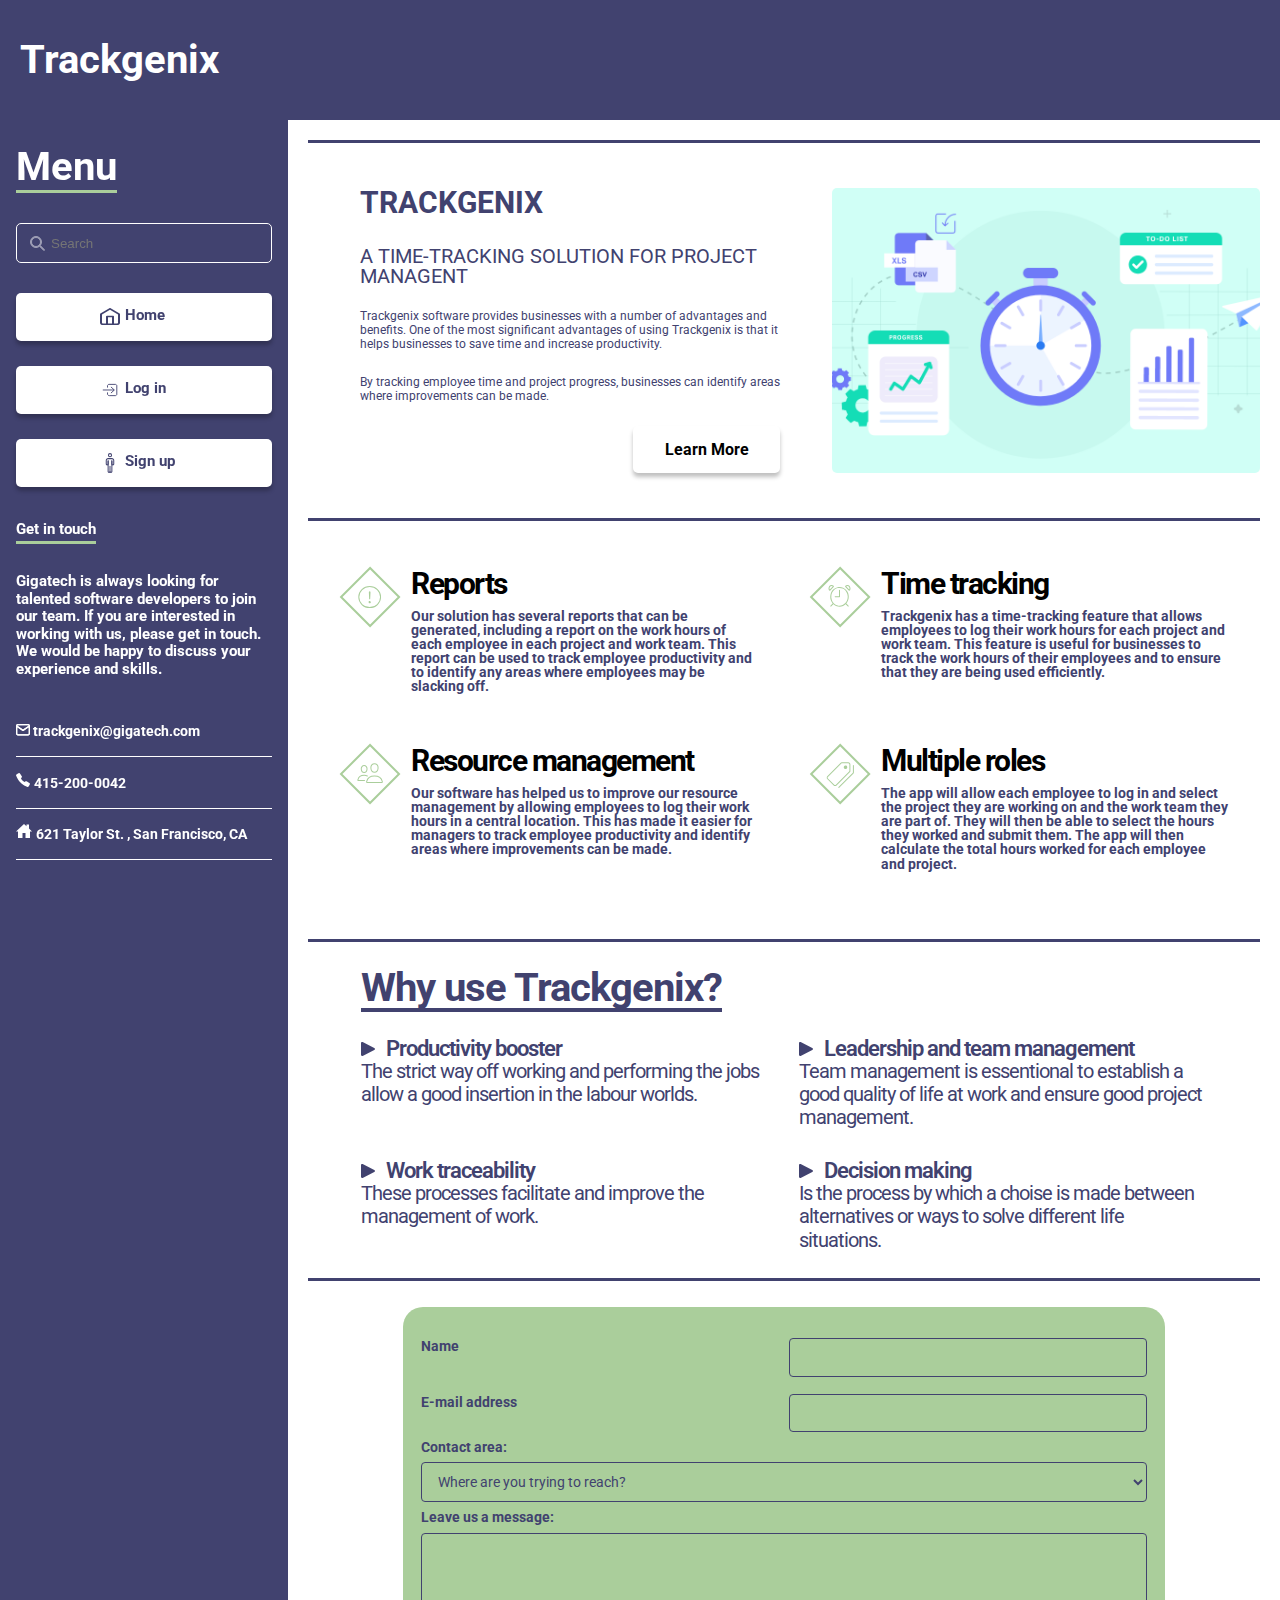
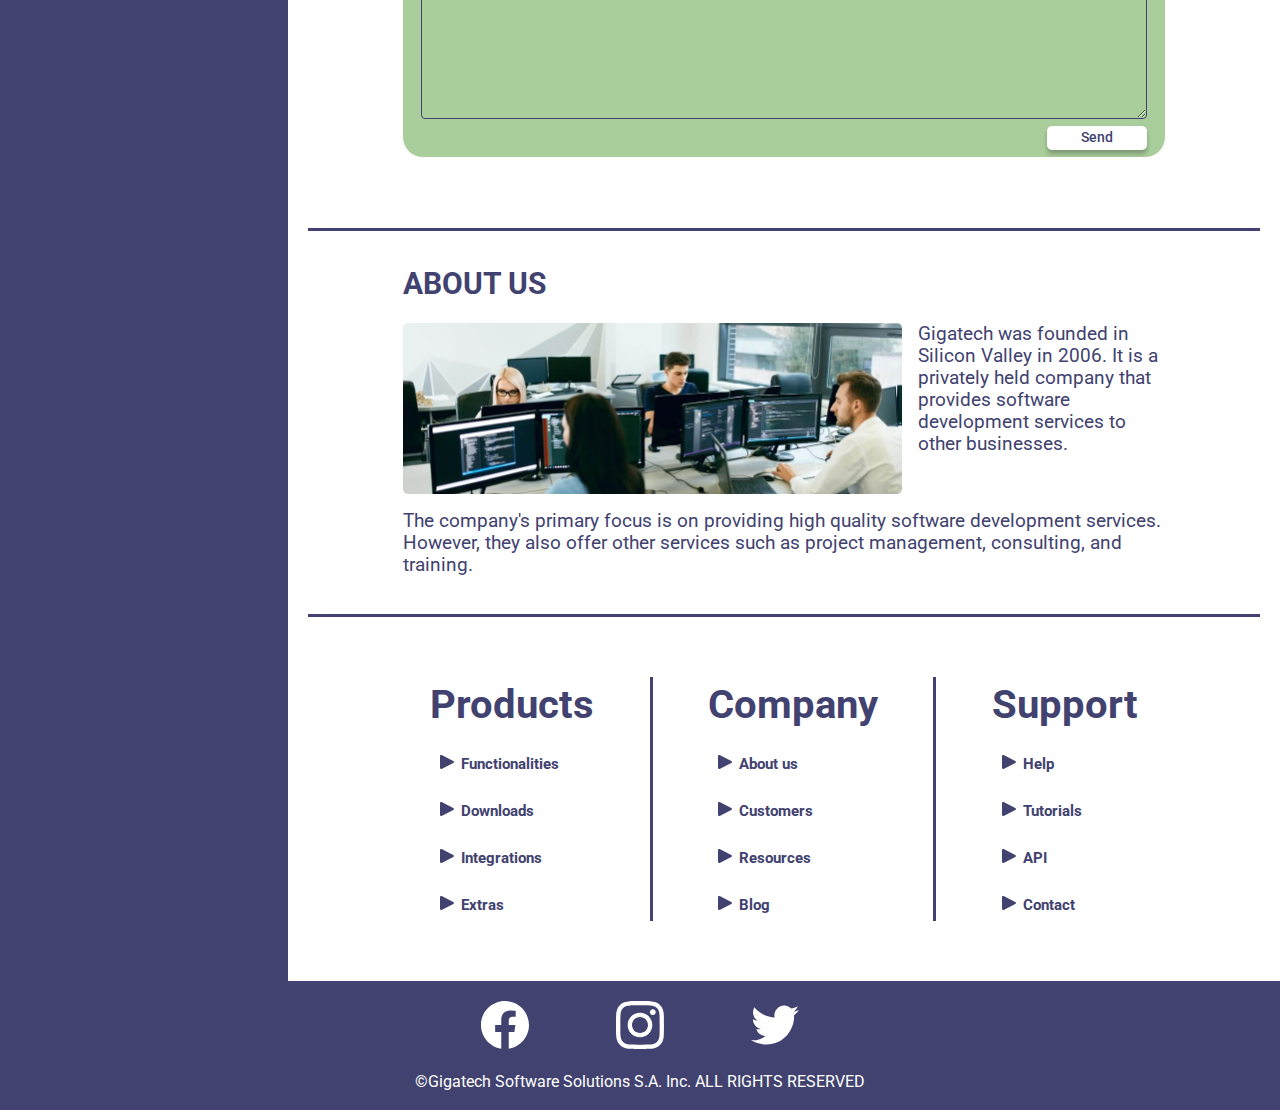
==== commit 3d392808: "BaSP-W04-2022: Tidy up files, added comments and class names" ====
--- a/semana-04/index.html
+++ b/semana-04/index.html
@@ -7,16 +7,16 @@
 		<title>Trackgenix</title>
         <link rel="stylesheet" href="style/reset.css">
         <link rel="stylesheet" href="style/fonts.css">
-        <link rel="stylesheet" href="style/style.css">
         <link rel="stylesheet" href="style/header.css">
         <link rel="stylesheet" href="style/sidebar.css">
         <link rel="stylesheet" href="style/main.css">
         <link rel="stylesheet" href="style/footer.css">
+        <link rel="stylesheet" href="style/style.css">
 	</head>
 	<body>
 		<header>
 			<h1>Trackgenix</h1>
-			<img src="./assets/icons/bars-solid.svg" alt="">
+			<img class="burger-button"src="./assets/icons/bars-solid.svg" alt="">
 		</header>
 		<aside>
 			<div class="sticky-sidebar">
@@ -175,14 +175,10 @@
 			<section>
 				<form action="/send-message" method="POST">
 					<div>
-						<div>
-							<label for="name">Name</label>
-							<input type="text" name="name" id="name">
-						</div>
-						<div>
-							<label for="email">E-mail address</label>
-							<input type="email" name="email" id="email">
-						</div>
+						<label for="name">Name</label>
+						<input type="text" name="name" id="name">
+						<label for="email">E-mail address</label>
+						<input type="email" name="email" id="email">
 					</div>
 					<label for="area">Contact area:</label>
 					<select name="area" id="area">
--- a/semana-04/style/header.css
+++ b/semana-04/style/header.css
@@ -1,27 +1,23 @@
 header {
-    position:sticky;
     display: flex;
     justify-content: space-between;
     align-items: center;
-    vertical-align: middle;
-    width: 100%;
+    position:sticky;
     top: 0px;
     left:0px;
+    width: 100%;
     height: 120px;
-    font-weight: bold;
     background-color: #41426F;
     color: white;
     font-size: 40px;
+    font-weight: bold;
+    vertical-align: middle;
+    /* Make sticky sidebar hides behind the header when scrolling*/
     z-index: 1;
 }
-header img {
+header .burger-button {
     height: 50px;
 }
 header>*{
     margin-inline: 20px;
-}
-@media screen and (min-width: 1024px){
-    header img {
-        display: none;
-    }
 }--- a/semana-04/style/sidebar.css
+++ b/semana-04/style/sidebar.css
@@ -1,48 +1,44 @@
 aside {
     display: none;
+    flex: 0 1 20%;
+    /* 288px is the size of the sidebar in the Figma file */
+    min-width: 288px;
     background-color: #41426F;
-    min-width: 288px;
-    flex: 0 1 20%;
 }
 .sticky-sidebar {
+    display: flex;
+    flex-direction: column;
+    row-gap: 30px;
+    align-self: flex-start;
     position: sticky;
     top: 120px;
-    display: flex;
     padding: 23px 16px;
     color: white;
     font-size: 15px;
     font-weight: bold;
     line-height: 17.58px;
-    /* box-sizing: border-box; */
-    flex-direction: column;
-    row-gap: 30px;
-    align-self: flex-start;
 }
 .sticky-sidebar h2 {
     display: inline-block;
-    /* margin-bottom: 27px; */
+    width: fit-content;
     border-bottom: 3px #AACE9B solid;
     font-size: 40px;
     line-height: 47px;
-    width: fit-content;
 }
 .sticky-sidebar h3 {
     display: inline-block;
-    /* margin-bottom: 27px; */
+    width: fit-content;
     border-bottom: 3px #AACE9B solid;
     line-height: 24px;
-    width: fit-content;
-
 }
 .sticky-sidebar .search-box {
-    /* margin-bottom: 21px; */
+    display: flex;
+    align-content: center;
+    box-sizing: border-box;
     padding: 7px 8px;
     background-color: transparent;
     border: 1px white solid;
     border-radius: 5px;
-    box-sizing: border-box;
-    display: flex;
-    align-content: center;
 }
 .sticky-sidebar input {
     background-color: inherit;
@@ -56,15 +52,12 @@
 }
 .sticky-sidebar nav a {
     display: flex;
-    padding-block: 14px;
-    /* margin-bottom: 25px;
-    padding-left: 35%; */
     justify-content: center;
     column-gap: 5px;
+    padding-block: 14px;
     background-color: white;
     border-radius: 5px;
     color: #41426F;
-    /* text-align: left; */
     text-decoration: none;
     box-shadow: 0px 4px 4px #00000040;
     transition-property: color background-color;
@@ -78,13 +71,11 @@
     flex: 0 1 25%;
 }
 .sticky-sidebar nav .icon {
-    /* float: left; */
     width: 20px;
     height: 20px;
     background-position: center;
     background-repeat: no-repeat;
     background-size: contain;
-    /* vertical-align: middle; */
     transition: background-image 0.3s;
 }
 .home-icon { background-image: url(../assets/icons/house-icon.svg); }
@@ -93,13 +84,7 @@
 .sticky-sidebar nav a:hover .login-icon   { background-image: url(../assets/icons/login-icon-white.svg); }
 .signup-icon { background-image: url(../assets/icons/man-icon.svg); }
 .sticky-sidebar nav a:hover .signup-icon   { background-image: url(../assets/icons/man-icon-white.svg); }
-.sticky-sidebar img,span {
-    /* display: inline-block;
-    vertical-align: middle; */
-}
 .sticky-sidebar .get-in-touch ul{
-    /* margin-top: 10px;
-    margin-left: 7px; */
     display: flex;
     flex-direction: column;
 }
@@ -112,13 +97,6 @@
 .sticky-sidebar .get-in-touch li{
     display: block;
     padding-block: 15.5px;
-    /*  padding-left: 5px; */
     border-bottom: 1px white solid;
     font-size: 14px;
-    /* line-height: 16.4px; */
-}
-@media screen and (min-width: 1024px){
-    aside {
-        display: flex;
-    }
 }--- a/semana-04/style/main.css
+++ b/semana-04/style/main.css
@@ -1,33 +1,27 @@
 main{
-    display: flex column;
-    justify-content: space-between;
-    gap: 20px;
-    /* margin-top: 120px; */
-    /* 288px = 19.05% @ 1512 = 100% */
+    /* 1024(breakpoint)-288(sidebar)= 736*/
+    flex: 1 1 736px;
+    /* Taking padding into account for box sizing */
+    box-sizing: border-box;
+    padding-top: 20px;
+    padding-inline: 20px;
+    font-size: 21px;
     color: #41426F;
-    font-size: 21px;
-    padding-inline: 20px;
-    padding-top: 20px;
-    box-sizing: border-box;
-    flex: 1 1 736px;
 }
 main section{
     border-top: 3px #41426F solid;
-    /* border-bottom: 3px #41426F solid; */
 }
 main .intro {
     display: flex;
     flex-direction: column;
+    flex-wrap: wrap-reverse;
+    justify-content: space-between;
     gap: 8px;
     padding: 5px 0 45px 0;
-    display: flex;
-    flex-wrap: wrap-reverse;
-    flex-direction: column;
-    justify-content: space-between;
 }
 main .intro h2 {
+    margin-bottom: 5px;
     font-size: 30px;
-    margin-bottom: 5px;
     font-weight: bold;
     text-transform: uppercase;
 }
@@ -37,14 +31,10 @@
 }
 main .intro img {
     display: none;
-    width: 663px;
-    height: 373px;
+    height: 285px;
     border-radius: 5px;
     object-position: center center;
     object-fit: cover;
-
-    height: 285px;
-    width: 382px;
 }
 main p {
     font-size: 12px;
@@ -57,14 +47,15 @@
     height: 215px;
     margin-top: 46px;
     padding: 12px 8px;
+    border-radius: 5px;
     background-image: url("../assets/img/time-tracking-art.png");
     background-position: center;
     background-size: cover;
-    border-radius: 5px;
 }
 main .intro a{
     display: block;
     width: 147px;
+    order: 2;
     border-radius: 5px;
     background-color: #ffffff;
     color:black;
@@ -75,7 +66,6 @@
     box-shadow: 0px 4px 4px #00000040;
     transition-property: color background-color;
     transition-duration: 0.3s;
-    order: 2;
 }
 main .intro a:hover{
     background-color: #AACE9B;
@@ -83,17 +73,19 @@
 }
 main .features{
     display: flex;
+    flex-wrap: wrap;
     flex-direction: row;
     justify-content: space-evenly;
+    gap: 50px;
     padding: 45px 0 68px 0;
-    flex-wrap: wrap;
-    gap: 50px;
-}
-
+}
 main .features .row{
     display: flex;
     align-items: start;
     gap: 10px;
+    /* flex-basis is taken from experimentation,
+       it make the flex flow break into a 2x2 grid
+       at the right breakpoint  */
     flex: 1 0 370px
 }
 main .features .col{
@@ -105,8 +97,8 @@
     padding-right: 68px;
 }
 main .features img {
+    flex: 0 0 58px;
     width: 100%;
-    flex: 0 0 58px;
 }
 main .features h3 {
     color: black;
@@ -136,16 +128,14 @@
 }
 main .benefits h3 {
     display: inline;
-    /* margin-top: 32px; */
-    /* margin-bottom: 26px; */
     font-size: 22px;
     font-weight: 600;
 }
 main .benefits ul {
+    display: flex;
+    flex-wrap: wrap;
+    gap: 30px;
     margin-top: 26px;
-    display: flex;
-    flex-wrap: wrap;
-    gap: 30px;
     list-style-position: inside;
     list-style-image: url(../assets/icons/triangle-icon.svg);
 }
@@ -155,7 +145,9 @@
 main form {
     display: flex;
     flex-direction: column;
-    margin: 26px 0 71px 0;
+    margin-inline: 10%;
+    margin-top: 26px;
+    margin-bottom: 71px;
     padding-top: 31px;
     padding-inline: 18px;
     background-color: #AACE9B;
@@ -165,8 +157,8 @@
     font-weight: 700;
     line-height: 16.41px;
     overflow: auto;
-    margin-inline: 10%;
-}
+}
+/* This divs are for making the 'name' and 'email' fields side by side */
 main form>div {
     display: flex;
     flex-wrap: wrap;
@@ -225,39 +217,41 @@
     text-transform: uppercase;
 }
 main .about-us p{
+    /* If there is less than 220px just stack all the elements */
+    flex: 1 0 220px;
     order: 2;
-    flex: 1 0 220px;
+    align-self: flex-start;
+    font-size: 18.5px;
     font-weight: 400;
     line-height: normal;
-    font-size: 18.5px;
-    align-self: flex-start;
-}
+}
+/* Make last paragraph always wrap to a new line with width 100% */
 main .about-us p:last-child{
+    flex: 1 0 100%;
     margin-bottom: 0px;
-    flex: 1 0 100%;
 }
 main .about-us img {
     flex: 10 0 30%;
     order: 1;
-    /* width: 100%; */
+    align-self: center;
     min-width: 200px;
     height: 171px;
     object-fit: cover;
     object-position: right;
     border-radius: 5px;
-    align-self: center;
 }
 main .site-map {
     display: flex;
     flex-flow: row wrap;
+    justify-content: baseline;
+    gap: 50px;
     padding-block: 50px;
-    font-size: 15px;
-    font-weight: bold;
-    text-align: left;
-    justify-content: baseline;
+    /* Using different padding amounts to make links look centered optically */
     padding-left: 37%;
     padding-right: 23%;
-    gap: 50px;
+    font-size: 15px;
+    font-weight: bold;
+    text-align: left;
 }
 main .site-map .link-group{
     display: flex;
@@ -267,105 +261,27 @@
     height: 100%;
     border-bottom: 3px #41426F solid;
     padding-bottom: 50px;
-    /* padding-inline: 30%; */
 }
 main .site-map .link-group:last-child {
     border-bottom: none;
 }
+/* Using a separator for the horizontal layout
+   and border-bottom and padding for the vertical layout */
 main .site-map .separator {
     display: none;
     border-right: #41426F 3px solid;
 }
 main .site-map h3 {
+    flex: 1 0 30%;
     font-size: 40px;
-    flex: 1 0 30%;
-    /* margin-inline: auto; */
 }
 main .site-map .link-group ul {
     flex: 1 0 20%;
     padding-left: 10px;
-    /* margin-inline: auto; */
 }
 main .site-map li {
     margin-top: 30px;
     text-align: left;
     list-style-position: inside;
     list-style-image: url(../assets/icons/triangle-icon.svg);
-}
-main .site-map li:first-child { margin-block: 28px; }
-
-@media screen and (min-width: 768px) {
-    main .intro>* {
-        width: 45%;
-    }
-    main .intro {
-        padding-block: 45px;
-        /* display: flex;
-        flex-wrap: wrap-reverse;
-        flex-direction: column;
-        justify-content: space-between; */
-        height: 285px;
-    }
-    main .intro img {
-        display: initial;
-        /* height: 285px;
-        width: 382px; */
-    }
-    main .more {
-        background-image: none;
-        height: auto;
-        margin-top: 0px;
-        padding-block: 0px;
-    }
-    main .features {
-        /* flex-direction: row;
-        flex-wrap: wrap; */
-        padding-inline: 31px;
-    }
-    main .features h3 {
-        line-height: 1.2em;
-    }
-    main .features div {
-        flex: 1 0 48%;
-    }
-    main .features .col {
-        padding-right: 0;
-    }
-    main .benefits {
-        padding-inline: 20%;
-    }
-    main form {
-        /* width: 70%; */
-        /* margin: 46px 30%; */
-    }
-    main .about-us {
-        width: auto;
-        padding-inline: 10%;
-    }
-    main .site-map {
-        flex-direction: row;
-        width: 100%;
-        padding-block: 60px;
-        padding-inline: 7%;
-        margin-bottom: 0;;
-        justify-content: space-evenly;
-        box-sizing: border-box;
-        gap: 0px;
-    }
-    main .site-map .link-group {
-        padding: 8px 0px;
-        /* padding-right: 10px; */
-        border-bottom: none;
-        /* border-right: 2px#41426F solid; */
-        height: 100%;
-    }
-    main .site-map .separator {
-        display:initial;
-    }
-}
-
-@media screen and (min-width: 1024px){
-    main .benefits {
-        padding-inline: 53px;
-    }
 }--- a/semana-04/style/style.css
+++ b/semana-04/style/style.css
@@ -1,13 +1,75 @@
-/* This are for debugging purposes
-* {
-    background-color: #00ff0004;
-    outline: 0.1px solid green;
-} */
 body{
     display: flex;
-    align-items: stretch;
     flex-flow: row wrap;
     font-family: 'Roboto', sans-serif;
     transition: 0.3s ease-in-out;
-    height: auto;
 }
+@media screen and (min-width: 768px) {
+    main .intro>* {
+        width: 45%;
+    }
+    main .intro {
+        /* This value comes from the image height */
+        height: 285px;
+        padding-block: 45px;
+    }
+    /* Make img element appear and replace the background-image of the anchor */
+    main .intro img {
+        display: initial;
+    }
+    main .more {
+        height: auto;
+        margin-top: 0px;
+        padding-block: 0px;
+        background-image: none;
+    }
+    main .features {
+        padding-inline: 31px;
+    }
+    main .features h3 {
+        line-height: 1.2em;
+    }
+    main .features div {
+        flex: 1 0 48%;
+    }
+    main .features .col {
+        padding-right: 0;
+    }
+    main .benefits {
+        padding-inline: 20%;
+    }
+    main .about-us {
+        width: auto;
+        padding-inline: 10%;
+    }
+    main .site-map {
+        flex-direction: row;
+        justify-content: space-evenly;
+        gap: 0px;
+        box-sizing: border-box;
+        width: 100%;
+        padding-block: 60px;
+        padding-inline: 7%;
+        margin-bottom: 0;;
+    }
+    main .site-map .link-group {
+        padding: 8px 0px;
+        height: 100%;
+        border-bottom: none;
+    }
+    main .site-map .separator {
+        display:initial;
+    }
+}
+@media screen and (min-width: 1024px){
+    aside {
+        display: flex;
+    }
+    main .benefits {
+        padding-inline: 53px;
+    }
+    /* Make button disapear since the sidebar is displayed */
+    .burger-button {
+        display: none;
+    }
+}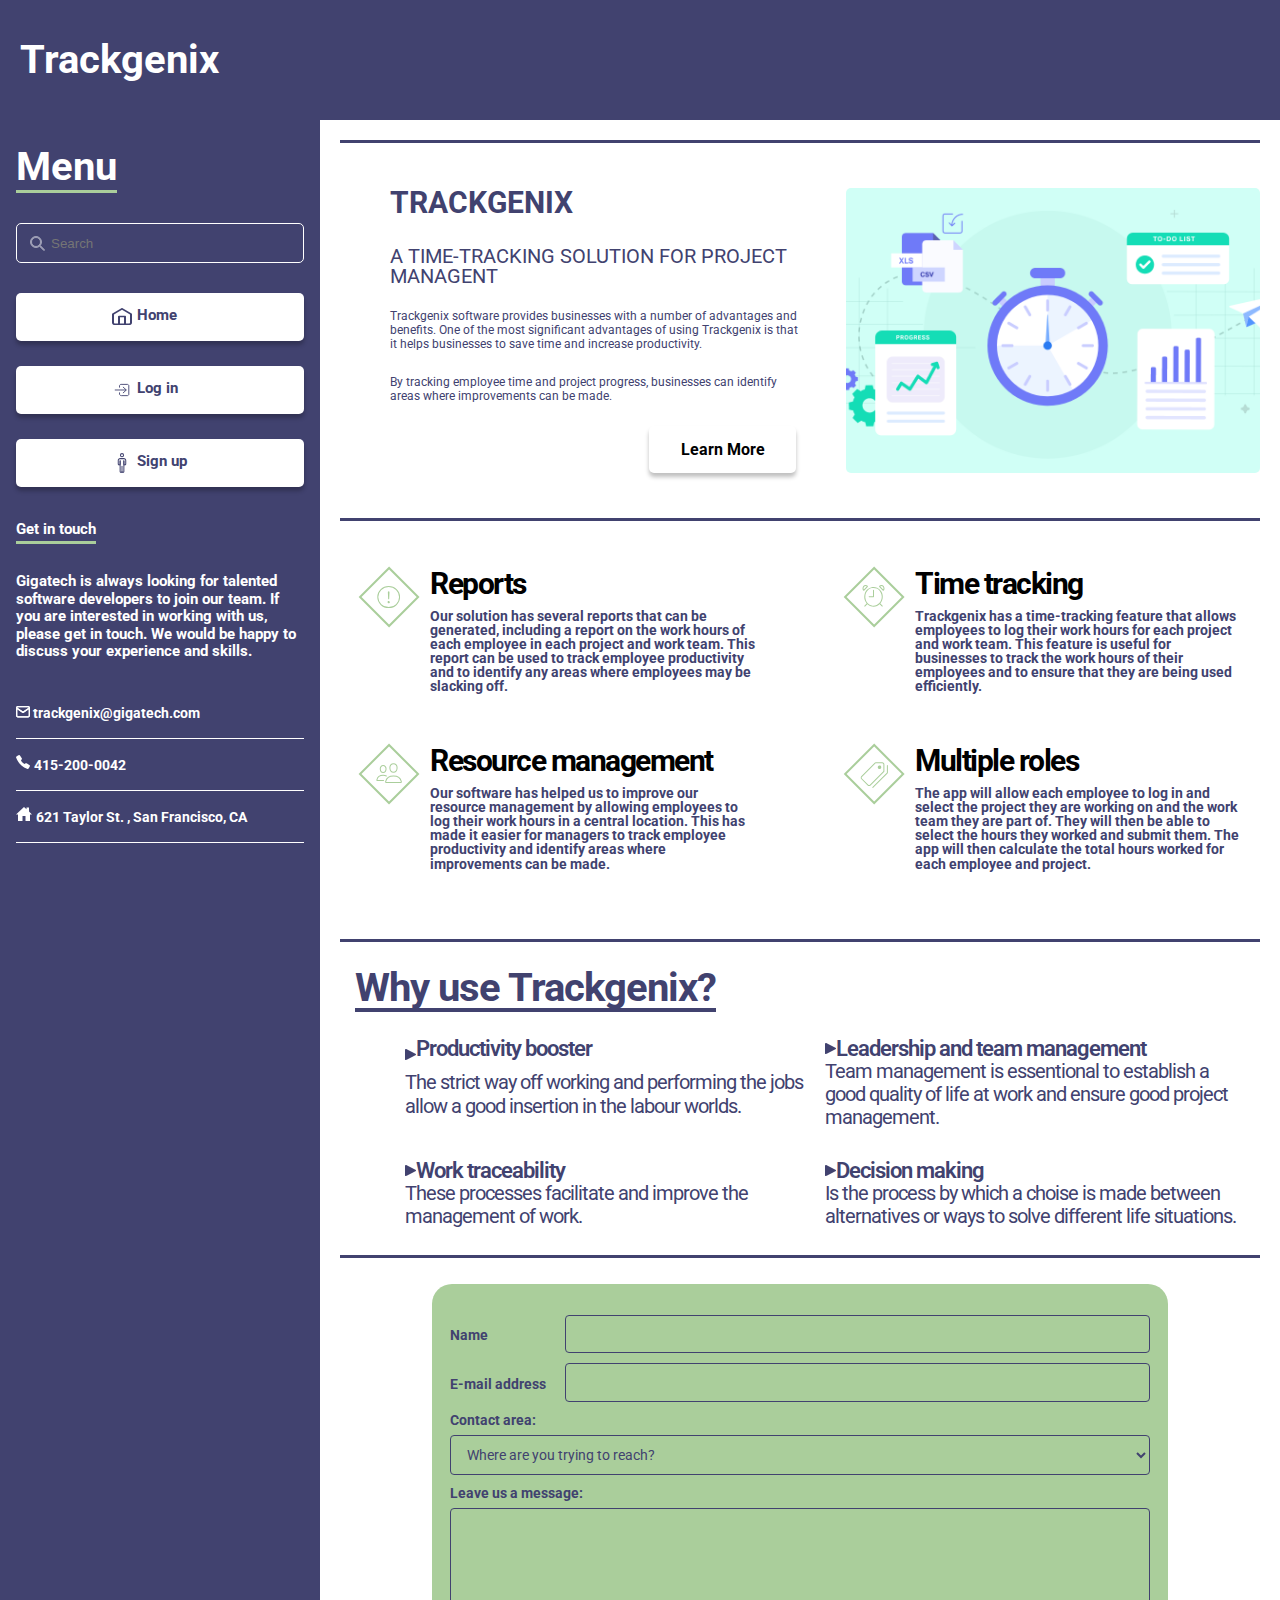
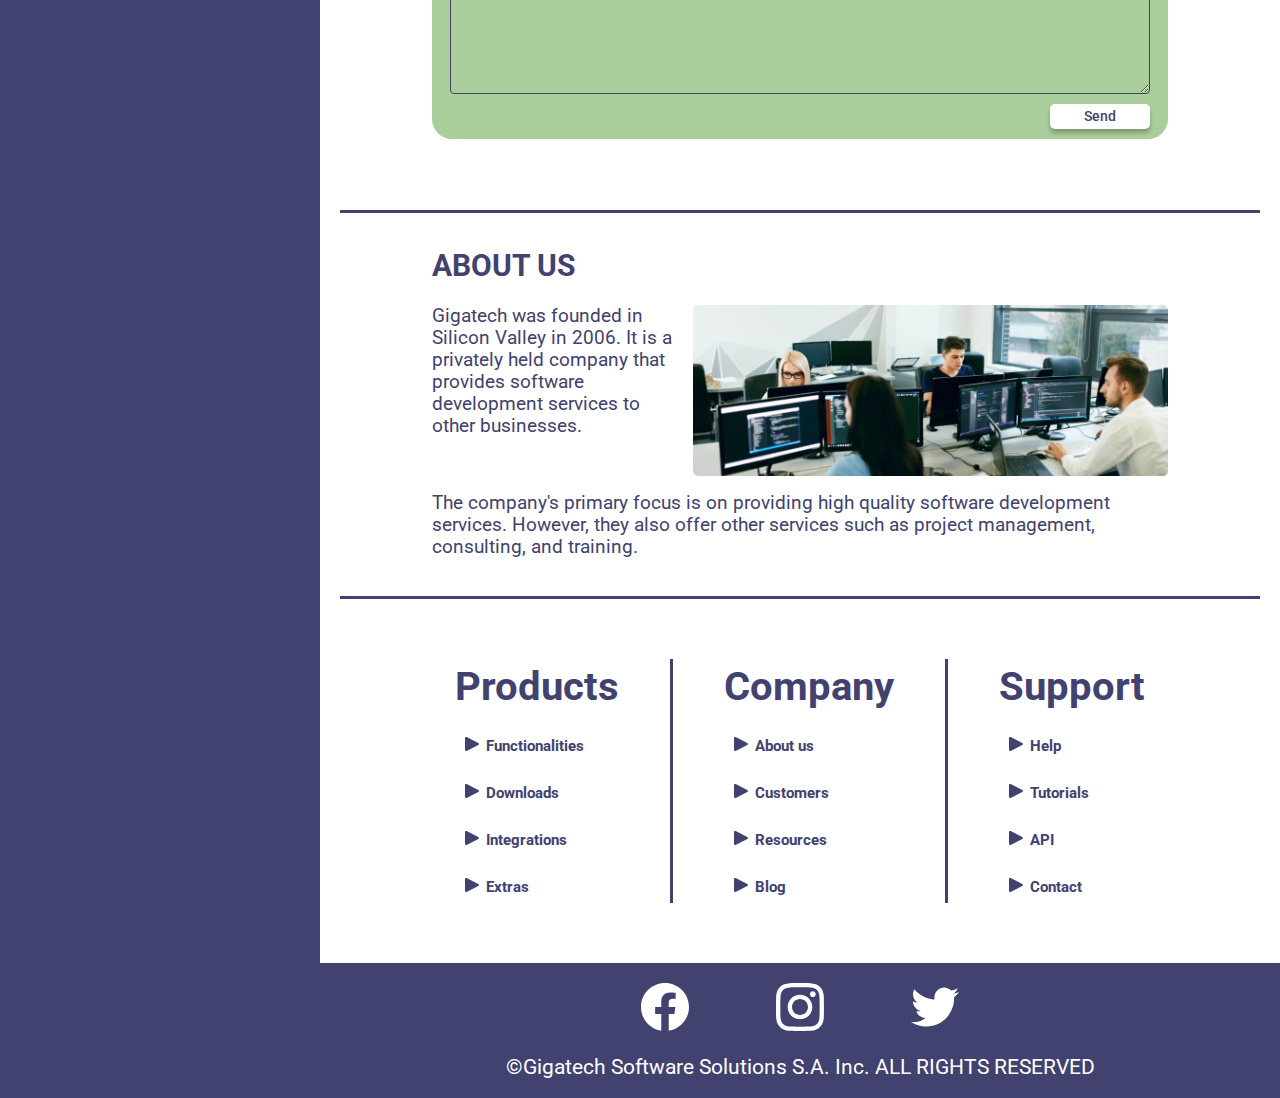
==== commit 9318028b: "BaSP-W05-2022: Changes to css styling according to feedback provided" ====
--- a/semana-04/index.html
+++ b/semana-04/index.html
@@ -19,242 +19,248 @@
 			<img class="burger-button"src="./assets/icons/bars-solid.svg" alt="">
 		</header>
 		<aside>
-			<div class="sticky-sidebar">
-				<h2>Menu</h2>
-				<div class="search-box">
-					<img class="icon" src="./assets/icons/search(white)-icon.svg" alt="search icon">
-					<input type="search" placeholder="Search">
-				</div>
-				<nav>
+			<h2>Menu</h2>
+			<div class="search-box">
+				<img class="icon" src="./assets/icons/search(white)-icon.svg" alt="search icon">
+				<input type="search" placeholder="Search">
+			</div>
+			<nav>
+				<ul>
+					<li>
+						<a href="/">
+							<div class="icon home-icon"></div>
+							<span>Home</span>
+						</a>
+					</li>
+					<li>
+						<a href="/login">
+							<div class="icon login-icon"></div>
+							<span>Log in</span>
+						</a>
+					</li>
+					<li>
+						<a href="/signup">
+							<div class="icon signup-icon"></div>
+							<span>Sign up</span>
+						</a>
+					</li>
+				</ul>
+			</nav>
+			<section class="get-in-touch">
+				<h3>Get in touch</h3>
+				<p>
+					Gigatech is always looking for talented software developers to join our team.
+					If you are interested in working with us, please get in touch.
+					We would be happy to discuss your experience and skills.
+				</p>
+				<ul>
+					<li>
+						<a href="mailto:trackgenix@gigatech.com">
+							<img src="./assets/icons/mail-icon.svg" alt="email icon">
+							<span>trackgenix@gigatech.com</span>
+						</a>
+					</li>
+					<li>
+						<a href="tel:+14152000042">
+							<img src="./assets/icons/phone-icon.svg" alt="call icon">
+							<span>415-200-0042</span>
+						</a>
+					</li>
+					<li>
+						<a href="https://www.google.com/maps/place/621+Taylor+St,+San+Francisco,+CA+94102,+USA">
+							<img src="./assets/icons/house2-icon.svg" alt="house icon">
+							<span>621 Taylor St. , San Francisco, CA</span>
+						</a>
+					</li>
+							</ul>
+			</section>
+		</aside>
+		<div class="main-container">
+			<main>
+				<section class="intro">
+					<img src="./assets/img/time-tracking-art.png" alt="Trackgenix-brand">
+					<h2>Trackgenix</h2>
+					<h3>a time-tracking solution for project managent</h3>
+					<p>
+						<strong>Trackgenix</strong> software provides businesses with a number of advantages and benefits.
+						One of the most significant advantages of using <strong>Trackgenix</strong> is that it helps
+						businesses to <em>save time and increase productivity</em>.</p>
+					<p>
+						By tracking employee time and project progress, businesses can identify
+						areas where improvements can be made.
+					</p>
+					<div class="more">
+						<a href="/products/trackgenix">Learn More</a>
+					</div>
+				</section>
+				<section class="features">
+					<div class="row">
+						<img src="./assets/icons/alert-icon.svg" alt="alert icon">
+						<div class="col">
+							<h3>Reports</h3>
+							<p>
+								Our solution has several reports that can be generated,
+								including a report on the work hours of each employee in each project and work team.
+								This report can be used to <em>track employee productivity</em> and to identify any areas
+								where employees may be slacking off.
+							</p>
+						</div>
+					</div>
+					<div class="row">
+						<img src="./assets/icons/alarm-icon.svg" alt="alarm icon">
+						<div class="col">
+							<h3>Time tracking</h3>
+							<p>
+								Trackgenix has a <em>time-tracking feature</em> that allows employees to log their work
+								hours <em>for each project and work team</em>. This feature is useful for businesses to
+								track the work hours of their employees and to ensure that they are being used efficiently.
+							</p>
+						</div>
+					</div>
+					<div class="row">
+						<img src="./assets/icons/people-icon.svg" alt="people icon">
+						<div class="col">
+							<h3>Resource management</h3>
+							<p>
+								Our software has helped us to <em>improve our resource management</em> by allowing employees
+								to log their work hours in a central location. This has made it easier for managers to track
+								employee productivity and <em>identify areas where improvements can be made</em>.
+							</p>
+						</div>
+					</div>
+					<div class="row">
+						<img src="./assets/icons/tags-icon.svg" alt="tags icon">
+						<div class="col">
+							<h3>Multiple roles</h3>
+							<p>
+								The app will allow each employee to log in and select
+								the project they are working on and the work team they are part of.
+								They will then be able to select the hours they worked and submit them.
+								The app will then calculate the total hours worked for each employee and project.
+							</p>
+						</div>
+					</div>
+				</section>
+				<section class="benefits">
+					<h2>Why use Trackgenix?</h2>
 					<ul>
 						<li>
-							<a href="/">
-								<div class="icon home-icon"></div>
-								<span>Home</span>
-							</a>
-						</li>
-						<li>
-							<a href="/login">
-								<div class="icon login-icon"></div>
-								<span>Log in</span>
-							</a>
-						</li>
-						<li>
-							<a href="/signup">
-								<div class="icon signup-icon"></div>
-								<span>Sign up</span>
-							</a>
+							<div class="list-icon"></div>
+							<h3>Productivity booster</h3>
+							<p>
+								The strict way off working and performing the jobs
+								allow a good insertion in the labour worlds.
+							</p>
+						</li>
+						<li>
+							<div class="list-icon"></div>
+							<h3>Leadership and team management</h3>
+							<p>
+								Team management is essentional to establish a good quality of life
+								at work and ensure good project management.
+							</p>
+						</li>
+						<li>
+							<div class="list-icon"></div>
+							<h3>Work traceability</h3>
+							<p>These processes facilitate and improve the management of work.</p>
+						</li>
+						<li>
+							<div class="list-icon"></div>
+							<h3>Decision making</h3>
+							<p>
+								Is the process by which a choise is made between alternatives
+								or ways to solve different life situations.
+							</p>
 						</li>
 					</ul>
-				</nav>
-				<section class="get-in-touch">
-					<h3>Get in touch</h3>
-					<p>
-						Gigatech is always looking for talented software developers to join our team.
-						If you are interested in working with us, please get in touch.
-						We would be happy to discuss your experience and skills.
+				</section>
+				<section>
+					<form action="/send-message" method="POST">
+						<div>
+							<label for="name">Name</label>
+							<input type="text" name="name" id="name">
+						</div>
+						<div>
+							<label for="email">E-mail address</label>
+							<input type="email" name="email" id="email">
+						</div>
+						<label for="area">Contact area:</label>
+						<select name="area" id="area">
+							<option value="" disabled="true" selected="true">Where are you trying to reach?</option>
+							<option value="hr">Human Resources</option>
+							<option value="business">Business</option>
+							<option value="sysadmin">Systems</option>
+						</select>
+						<label for="message">Leave us a message:</label>
+						<textarea name="message" id="message" cols="50" rows="10"></textarea>
+						<input type="submit" value="Send">
+					</form>
+				</section>
+				<section class="about-us">
+					<img src="./assets/img/trackgenix-headquarters.jpg" alt="Trackgenix picture">
+					<h2>About us</h2>
+					<p>
+						Gigatech was founded in Silicon Valley in 2006. It is a privately held company
+						that <em>provides software development services to other businesses</em>.
 					</p>
-					<ul>
-						<li>
-							<a href="mailto:trackgenix@gigatech.com">
-								<img src="./assets/icons/mail-icon.svg" alt="email icon">
-								<span>trackgenix@gigatech.com</span>
-							</a>
-						</li>
-						<li>
-							<a href="tel:+14152000042">
-								<img src="./assets/icons/phone-icon.svg" alt="call icon">
-								<span>415-200-0042</span>
-							</a>
-						</li>
-						<li>
-							<a href="https://www.google.com/maps/place/621+Taylor+St,+San+Francisco,+CA+94102,+USA">
-								<img src="./assets/icons/house2-icon.svg" alt="house icon">
-								<span>621 Taylor St. , San Francisco, CA</span>
-							</a>
-						</li>
-								</ul>
-				</section>
-			</div>
-		</aside>
-		<main>
-			<section class="intro">
-				<img src="./assets/img/time-tracking-art.png" alt="Trackgenix-brand">
-				<h2>Trackgenix</h2>
-				<h3>a time-tracking solution for project managent</h3>
-				<p>
-					<strong>Trackgenix</strong> software provides businesses with a number of advantages and benefits.
-					One of the most significant advantages of using <strong>Trackgenix</strong> is that it helps
-					businesses to <em>save time and increase productivity</em>.</p>
-				<p>
-					By tracking employee time and project progress, businesses can identify
-					areas where improvements can be made.
-				</p>
-				<div class="more">
-					<a href="/products/trackgenix">Learn More</a>
-				</div>
-			</section>
-			<section class="features">
-				<div class="row">
-					<img src="./assets/icons/alert-icon.svg" alt="alert icon">
-					<div class="col">
-						<h3>Reports</h3>
-						<p>
-							Our solution has several reports that can be generated,
-							including a report on the work hours of each employee in each project and work team.
-							This report can be used to <em>track employee productivity</em> and to identify any areas
-							where employees may be slacking off.
-						</p>
-					</div>
-				</div>
-				<div class="row">
-					<img src="./assets/icons/alarm-icon.svg" alt="alarm icon">
-					<div class="col">
-						<h3>Time tracking</h3>
-						<p>
-							Trackgenix has a <em>time-tracking feature</em> that allows employees to log their work
-							hours <em>for each project and work team</em>. This feature is useful for businesses to
-							track the work hours of their employees and to ensure that they are being used efficiently.
-						</p>
-					</div>
-				</div>
-				<div class="row">
-					<img src="./assets/icons/people-icon.svg" alt="people icon">
-					<div class="col">
-						<h3>Resource management</h3>
-						<p>
-							Our software has helped us to <em>improve our resource management</em> by allowing employees
-							to log their work hours in a central location. This has made it easier for managers to track
-							employee productivity and <em>identify areas where improvements can be made</em>.
-						</p>
-					</div>
-				</div>
-				<div class="row">
-					<img src="./assets/icons/tags-icon.svg" alt="tags icon">
-					<div class="col">
-						<h3>Multiple roles</h3>
-						<p>
-							The app will allow each employee to log in and select
-							the project they are working on and the work team they are part of.
-							They will then be able to select the hours they worked and submit them.
-							The app will then calculate the total hours worked for each employee and project.
-						</p>
-					</div>
-				</div>
-			</section>
-			<section class="benefits">
-				<h2>Why use Trackgenix?</h2>
+					<p>
+						The company's primary focus is on <em>providing high quality software development services</em>.
+						However, they also offer other services such as project management, consulting, and training.
+					</p>
+				</section>
+				<section class="site-map">
+					<div class="link-group">
+						<h3>Products</h3>
+						<ul>
+							<li><a href="/product-features">Functionalities</a></li>
+							<li><a href="/downloads">Downloads</a></li>
+							<li><a href="/plugins">Integrations</a></li>
+							<li><a href="/extras">Extras</a></li>
+						</ul>
+					</div>
+					<div class="separator"></div>
+					<div class="link-group">
+						<h3>Company</h3>
+						<ul>
+							<li><a href="/about-us">About us</a></li>
+							<li><a href="/clients">Customers</a></li>
+							<li><a href="/resources">Resources</a></li>
+							<li><a href="/blog">Blog</a></li>
+						</ul>
+					</div>
+					<div class="separator"></div>
+					<div class="link-group">
+						<h3>Support</h3>
+						<ul>
+							<li><a href="/documentation">Help</a></li>
+							<li><a href="/documentation/tutorials">Tutorials</a></li>
+							<li><a href="/documentation/api">API</a></li>
+							<li><a href="/contact">Contact</a></li>
+						</ul>
+					</div>
+				</section>
+			</main>
+			<footer>
 				<ul>
 					<li>
-						<h3>Productivity booster</h3>
-						<p>
-							The strict way off working and performing the jobs
-							allow a good insertion in the labour worlds.
-						</p>
-					</li>
-					<li>
-						<h3>Leadership and team management</h3>
-						<p>
-							Team management is essentional to establish a good quality of life
-							at work and ensure good project management.
-						</p>
-					</li>
-					<li>
-						<h3>Work traceability</h3>
-						<p>These processes facilitate and improve the management of work.</p>
-					</li>
-					<li>
-						<h3>Decision making</h3>
-						<p>
-							Is the process by which a choise is made between alternatives
-							or ways to solve different life situations.
-						</p>
+						<a href="www.facebook.com/Trackgenix">
+							<img src="./assets/icons/Facebook(white).svg" alt="Facebook page">
+						</a>
+					</li>
+					<li>
+						<a href="www.instagram.com/Trackgenix">
+							<img src="./assets/icons/Instagram(white).svg" alt="Instagram profile">
+						</a>
+					</li>
+					<li>
+						<a href="www.twitter.com/Trackgenix">
+							<img src="./assets/icons/Twitter(white).svg" alt="Twitter handle">
+						</a>
 					</li>
 				</ul>
-			</section>
-			<section>
-				<form action="/send-message" method="POST">
-					<div>
-						<label for="name">Name</label>
-						<input type="text" name="name" id="name">
-						<label for="email">E-mail address</label>
-						<input type="email" name="email" id="email">
-					</div>
-					<label for="area">Contact area:</label>
-					<select name="area" id="area">
-						<option value="" disabled="true" selected="true">Where are you trying to reach?</option>
-						<option value="hr">Human Resources</option>
-						<option value="business">Business</option>
-						<option value="sysadmin">Systems</option>
-					</select>
-					<label for="message">Leave us a message:</label>
-					<textarea name="message" id="message" cols="50" rows="10"></textarea>
-					<input type="submit" value="Send">
-				</form>
-			</section>
-			<section class="about-us">
-				<img src="./assets/img/trackgenix-headquarters.jpg" alt="Trackgenix picture">
-				<h2>About us</h2>
-				<p>
-					Gigatech was founded in Silicon Valley in 2006. It is a privately held company
-					that <em>provides software development services to other businesses</em>.
-				</p>
-				<p>
-					The company's primary focus is on <em>providing high quality software development services</em>.
-					However, they also offer other services such as project management, consulting, and training.
-				</p>
-			</section>
-			<section class="site-map">
-				<div class="link-group">
-					<h3>Products</h3>
-					<ul>
-						<li><a href="/product-features">Functionalities</a></li>
-						<li><a href="/downloads">Downloads</a></li>
-						<li><a href="/plugins">Integrations</a></li>
-						<li><a href="/extras">Extras</a></li>
-					</ul>
-				</div>
-				<div class="separator"></div>
-				<div class="link-group">
-					<h3>Company</h3>
-					<ul>
-						<li><a href="/about-us">About us</a></li>
-						<li><a href="/clients">Customers</a></li>
-						<li><a href="/resources">Resources</a></li>
-						<li><a href="/blog">Blog</a></li>
-					</ul>
-				</div>
-				<div class="separator"></div>
-				<div class="link-group">
-					<h3>Support</h3>
-					<ul>
-						<li><a href="/documentation">Help</a></li>
-						<li><a href="/documentation/tutorials">Tutorials</a></li>
-						<li><a href="/documentation/api">API</a></li>
-						<li><a href="/contact">Contact</a></li>
-					</ul>
-				</div>
-			</section>
-		</main>
-		<footer>
-			<ul>
-				<li>
-					<a href="www.facebook.com/Trackgenix">
-						<img src="./assets/icons/Facebook(white).svg" alt="Facebook page">
-					</a>
-				</li>
-				<li>
-					<a href="www.instagram.com/Trackgenix">
-						<img src="./assets/icons/Instagram(white).svg" alt="Instagram profile">
-					</a>
-				</li>
-				<li>
-					<a href="www.twitter.com/Trackgenix">
-						<img src="./assets/icons/Twitter(white).svg" alt="Twitter handle">
-					</a>
-				</li>
-			</ul>
-			<p>&copy;Gigatech Software Solutions S.A. Inc. ALL RIGHTS RESERVED</p>
-		</footer>
+				<p>&copy;Gigatech Software Solutions S.A. Inc. ALL RIGHTS RESERVED</p>
+			</footer>
+		</div>
 	</body>
 </html>--- a/semana-04/style/header.css
+++ b/semana-04/style/header.css
@@ -2,7 +2,7 @@
     display: flex;
     justify-content: space-between;
     align-items: center;
-    position:sticky;
+    position: fixed;
     top: 0px;
     left:0px;
     width: 100%;
@@ -15,7 +15,7 @@
     /* Make sticky sidebar hides behind the header when scrolling*/
     z-index: 1;
 }
-header .burger-button {
+.burger-button {
     height: 50px;
 }
 header>*{
--- a/semana-04/style/sidebar.css
+++ b/semana-04/style/sidebar.css
@@ -4,34 +4,29 @@
     /* 288px is the size of the sidebar in the Figma file */
     min-width: 288px;
     background-color: #41426F;
-}
-.sticky-sidebar {
-    display: flex;
     flex-direction: column;
     row-gap: 30px;
-    align-self: flex-start;
-    position: sticky;
-    top: 120px;
+    align-self: stretch;
     padding: 23px 16px;
     color: white;
     font-size: 15px;
     font-weight: bold;
     line-height: 17.58px;
 }
-.sticky-sidebar h2 {
+aside h2 {
     display: inline-block;
     width: fit-content;
     border-bottom: 3px #AACE9B solid;
     font-size: 40px;
     line-height: 47px;
 }
-.sticky-sidebar h3 {
+aside h3 {
     display: inline-block;
     width: fit-content;
     border-bottom: 3px #AACE9B solid;
     line-height: 24px;
 }
-.sticky-sidebar .search-box {
+aside .search-box {
     display: flex;
     align-content: center;
     box-sizing: border-box;
@@ -40,17 +35,17 @@
     border: 1px white solid;
     border-radius: 5px;
 }
-.sticky-sidebar input {
+aside input {
     background-color: inherit;
     border: 0;
     color: white;
 }
-.sticky-sidebar nav ul {
+aside nav ul {
     display: flex;
     flex-direction: column;
     row-gap: 25px;
 }
-.sticky-sidebar nav a {
+aside nav a {
     display: flex;
     justify-content: center;
     column-gap: 5px;
@@ -63,14 +58,14 @@
     transition-property: color background-color;
     transition-duration: 0.3s;
 }
-.sticky-sidebar nav a:hover {
+aside nav a:hover {
     background-color: #AACE9B;
     color: white;
 }
-.sticky-sidebar nav span {
+aside nav span {
     flex: 0 1 25%;
 }
-.sticky-sidebar nav .icon {
+aside nav .icon {
     width: 20px;
     height: 20px;
     background-position: center;
@@ -79,22 +74,22 @@
     transition: background-image 0.3s;
 }
 .home-icon { background-image: url(../assets/icons/house-icon.svg); }
-.sticky-sidebar nav a:hover .home-icon { background-image: url(../assets/icons/house-icon-white.svg); }
+aside nav a:hover .home-icon { background-image: url(../assets/icons/house-icon-white.svg); }
 .login-icon { background-image: url(../assets/icons/login-icon.svg); }
-.sticky-sidebar nav a:hover .login-icon   { background-image: url(../assets/icons/login-icon-white.svg); }
+aside nav a:hover .login-icon   { background-image: url(../assets/icons/login-icon-white.svg); }
 .signup-icon { background-image: url(../assets/icons/man-icon.svg); }
-.sticky-sidebar nav a:hover .signup-icon   { background-image: url(../assets/icons/man-icon-white.svg); }
-.sticky-sidebar .get-in-touch ul{
+aside nav a:hover .signup-icon   { background-image: url(../assets/icons/man-icon-white.svg); }
+aside .get-in-touch ul{
     display: flex;
     flex-direction: column;
 }
-.sticky-sidebar .get-in-touch {
+aside .get-in-touch {
     display: flex;
     flex-direction: column;
     align-content: flex-start;
     row-gap: 29px;
 }
-.sticky-sidebar .get-in-touch li{
+aside .get-in-touch li{
     display: block;
     padding-block: 15.5px;
     border-bottom: 1px white solid;
--- a/semana-04/style/main.css
+++ b/semana-04/style/main.css
@@ -1,17 +1,19 @@
-main{
+.main-container{
     /* 1024(breakpoint)-288(sidebar)= 736*/
     flex: 1 1 736px;
     /* Taking padding into account for box sizing */
     box-sizing: border-box;
     padding-top: 20px;
-    padding-inline: 20px;
     font-size: 21px;
     color: #41426F;
 }
-main section{
+.main-container main {
+    padding-inline: 20px;
+}
+.main-container section{
     border-top: 3px #41426F solid;
 }
-main .intro {
+.intro {
     display: flex;
     flex-direction: column;
     flex-wrap: wrap-reverse;
@@ -19,17 +21,17 @@
     gap: 8px;
     padding: 5px 0 45px 0;
 }
-main .intro h2 {
+.intro h2 {
     margin-bottom: 5px;
     font-size: 30px;
     font-weight: bold;
     text-transform: uppercase;
 }
-main .intro h3 {
+.intro h3 {
     font-size: 20px;
     text-transform: uppercase;
 }
-main .intro img {
+.intro img {
     display: none;
     height: 285px;
     border-radius: 5px;
@@ -40,7 +42,7 @@
     font-size: 12px;
     line-height: 14.04px;
 }
-main .more {
+.more {
     display: flex;
     flex-direction: row-reverse;
     align-items: end;
@@ -52,7 +54,7 @@
     background-position: center;
     background-size: cover;
 }
-main .intro a{
+.intro a{
     display: block;
     width: 147px;
     order: 2;
@@ -67,11 +69,11 @@
     transition-property: color background-color;
     transition-duration: 0.3s;
 }
-main .intro a:hover{
+.intro a:hover{
     background-color: #AACE9B;
     color: white;
 }
-main .features{
+.features{
     display: flex;
     flex-wrap: wrap;
     flex-direction: row;
@@ -79,70 +81,85 @@
     gap: 50px;
     padding: 45px 0 68px 0;
 }
-main .features .row{
+.features .row{
     display: flex;
     align-items: start;
     gap: 10px;
     /* flex-basis is taken from experimentation,
        it make the flex flow break into a 2x2 grid
        at the right breakpoint  */
-    flex: 1 0 370px
-}
-main .features .col{
-    display: flex;
+    flex: 1 0 380px;
+    max-width: 768px;
+    justify-content: center;
+}
+.features .col{
+    display: flex;
+    flex: 0 0 auto;
+    width: 75%;
     flex-direction: column;
     gap: 7px;
     /* To make paragraph look centered
        58px icon + 10 gap = 68px */
     padding-right: 68px;
 }
-main .features img {
+.features img {
     flex: 0 0 58px;
     width: 100%;
 }
-main .features h3 {
+.features h3 {
     color: black;
     font-size: 30px;
     line-height: 58px;
     font-weight: bold;
     letter-spacing: -1.5px;
-}
-main .features p {
+    white-space: nowrap;
+}
+.features p {
     font-size: 14px;
     font-weight: bold;
 }
-main .benefits {
+.benefits {
     padding: 26px 70px;
     letter-spacing: -1px;
 }
-main .benefits p {
+.benefits p {
     font-size: 20px;
     font-weight: 400;
     line-height: 23.44px;
 }
-main .benefits h2 {
+.benefits h2 {
     font-size: 40px;
     font-weight: 700;
     border-bottom: 4px #41426F solid;
     width: fit-content;
 }
-main .benefits h3 {
+.benefits h3 {
     display: inline;
     font-size: 22px;
     font-weight: 600;
 }
-main .benefits ul {
-    display: flex;
-    flex-wrap: wrap;
-    gap: 30px;
+.benefits ul {
+    display: flex;
+    flex-wrap: wrap;
+    row-gap: 30px;
     margin-top: 26px;
-    list-style-position: inside;
-    list-style-image: url(../assets/icons/triangle-icon.svg);
-}
-main .benefits li {
-    flex: 1 0 280px;
-}
-main form {
+    margin-left: 50px;
+    justify-content: space-evenly;
+}
+.benefits li {
+    display: flex;
+    flex-wrap: wrap;
+    flex: 1 0 360px;
+}
+.benefits .list-icon {
+    background-image: url(../assets/icons/triangle-icon.svg);
+    width: 11px;
+    background-repeat: no-repeat;
+    background-position: center;
+    background-size: contain;
+    flex-shrink: 0;
+}
+form {
     display: flex;
     flex-direction: column;
     margin-inline: 10%;
@@ -159,25 +176,29 @@
     overflow: auto;
 }
 /* This divs are for making the 'name' and 'email' fields side by side */
-main form>div {
+form>div {
     display: flex;
     flex-wrap: wrap;
     gap: 10px;
-}
-main form div>* {
-    flex: 1 0 268px;
-}
-main form label {
+    align-items: center;
+}
+form div > input {
+    flex: 1 0 260px;
+}
+form div > label {
+    flex: 0 0 105px;
+}
+form label {
     display: inline-block;
     margin-bottom: 7px;
 }
-main form input,textarea,select {
+form input,textarea,select {
     display: block;
     width: 100%;
     box-sizing: border-box;
     padding-inline: 12px;
     padding-block: 10px;
-    margin-bottom: 7px;
+    margin-bottom: 10px;
     background-color: transparent;
     border: #41426F 1px solid;
     border-radius: 4px;
@@ -185,11 +206,11 @@
     font: inherit;
     font-weight: normal;
 }
-main input[type=submit]:hover{
+input[type=submit]:hover{
     background-color: #41426F;
     color: white;
 }
-main form input[type=submit] {
+form input[type=submit] {
     align-self: flex-end;
     width: 100px;
     padding-block: 4.5px;
@@ -202,13 +223,13 @@
     transition-property: color background-color;
     transition-duration: 0.3s;
 }
-main .about-us {
+.about-us {
     display: flex;
     flex-wrap: wrap;
     gap: 16px;
     padding-block: 38px;
 }
-main .about-us h2 {
+.about-us h2 {
     flex: 0 0 100%;
     width: 100%;
     margin-bottom: 8px;
@@ -216,7 +237,7 @@
     font-weight: bold;
     text-transform: uppercase;
 }
-main .about-us p{
+.about-us p{
     /* If there is less than 220px just stack all the elements */
     flex: 1 0 220px;
     order: 2;
@@ -226,11 +247,11 @@
     line-height: normal;
 }
 /* Make last paragraph always wrap to a new line with width 100% */
-main .about-us p:last-child{
+.about-us p:last-child{
     flex: 1 0 100%;
     margin-bottom: 0px;
 }
-main .about-us img {
+.about-us img {
     flex: 10 0 30%;
     order: 1;
     align-self: center;
@@ -240,20 +261,20 @@
     object-position: right;
     border-radius: 5px;
 }
-main .site-map {
+.site-map {
     display: flex;
     flex-flow: row wrap;
     justify-content: baseline;
     gap: 50px;
     padding-block: 50px;
     /* Using different padding amounts to make links look centered optically */
-    padding-left: 37%;
-    padding-right: 23%;
+    padding-inline: 40%;
+    padding-right: 20%;
     font-size: 15px;
     font-weight: bold;
     text-align: left;
 }
-main .site-map .link-group{
+.site-map .link-group{
     display: flex;
     flex-direction: column;
     align-items: baseline;
@@ -262,24 +283,24 @@
     border-bottom: 3px #41426F solid;
     padding-bottom: 50px;
 }
-main .site-map .link-group:last-child {
+.site-map .link-group:last-child {
     border-bottom: none;
 }
 /* Using a separator for the horizontal layout
    and border-bottom and padding for the vertical layout */
-main .site-map .separator {
+.site-map .separator {
     display: none;
     border-right: #41426F 3px solid;
 }
-main .site-map h3 {
+.site-map h3 {
     flex: 1 0 30%;
     font-size: 40px;
 }
-main .site-map .link-group ul {
+.site-map .link-group ul {
     flex: 1 0 20%;
     padding-left: 10px;
 }
-main .site-map li {
+.site-map li {
     margin-top: 30px;
     text-align: left;
     list-style-position: inside;
--- a/semana-04/style/style.css
+++ b/semana-04/style/style.css
@@ -1,48 +1,47 @@
 body{
+    padding-top: 120px;
     display: flex;
-    flex-flow: row wrap;
+    flex-flow: row;
     font-family: 'Roboto', sans-serif;
     transition: 0.3s ease-in-out;
+    height: auto;
 }
 @media screen and (min-width: 768px) {
-    main .intro>* {
+    .intro>* {
         width: 45%;
     }
-    main .intro {
+    .intro {
         /* This value comes from the image height */
         height: 285px;
         padding-block: 45px;
     }
     /* Make img element appear and replace the background-image of the anchor */
-    main .intro img {
+    .intro img {
         display: initial;
     }
-    main .more {
+    .more {
         height: auto;
         margin-top: 0px;
         padding-block: 0px;
         background-image: none;
     }
-    main .features {
-        padding-inline: 31px;
-    }
-    main .features h3 {
+    .features h3 {
         line-height: 1.2em;
     }
-    main .features div {
+    .features div {
         flex: 1 0 48%;
     }
-    main .features .col {
+    .features .col {
         padding-right: 0;
     }
-    main .benefits {
-        padding-inline: 20%;
+    .benefits {
+        padding-inline: 10%;
     }
-    main .about-us {
+    .about-us {
         width: auto;
         padding-inline: 10%;
     }
-    main .site-map {
+    .site-map {
         flex-direction: row;
         justify-content: space-evenly;
         gap: 0px;
@@ -52,12 +51,12 @@
         padding-inline: 7%;
         margin-bottom: 0;;
     }
-    main .site-map .link-group {
+    .site-map .link-group {
         padding: 8px 0px;
         height: 100%;
         border-bottom: none;
     }
-    main .site-map .separator {
+    .site-map .separator {
         display:initial;
     }
 }
@@ -65,11 +64,20 @@
     aside {
         display: flex;
     }
-    main .benefits {
-        padding-inline: 53px;
+    .benefits {
+        padding-inline: 15px;
     }
     /* Make button disapear since the sidebar is displayed */
     .burger-button {
         display: none;
     }
+    .about-us p{
+        order: 1;
+    }
+    .about-us img {
+        order: 2;
+   }
+    .about-us p:last-child{
+        order: 3;
+   }
 }